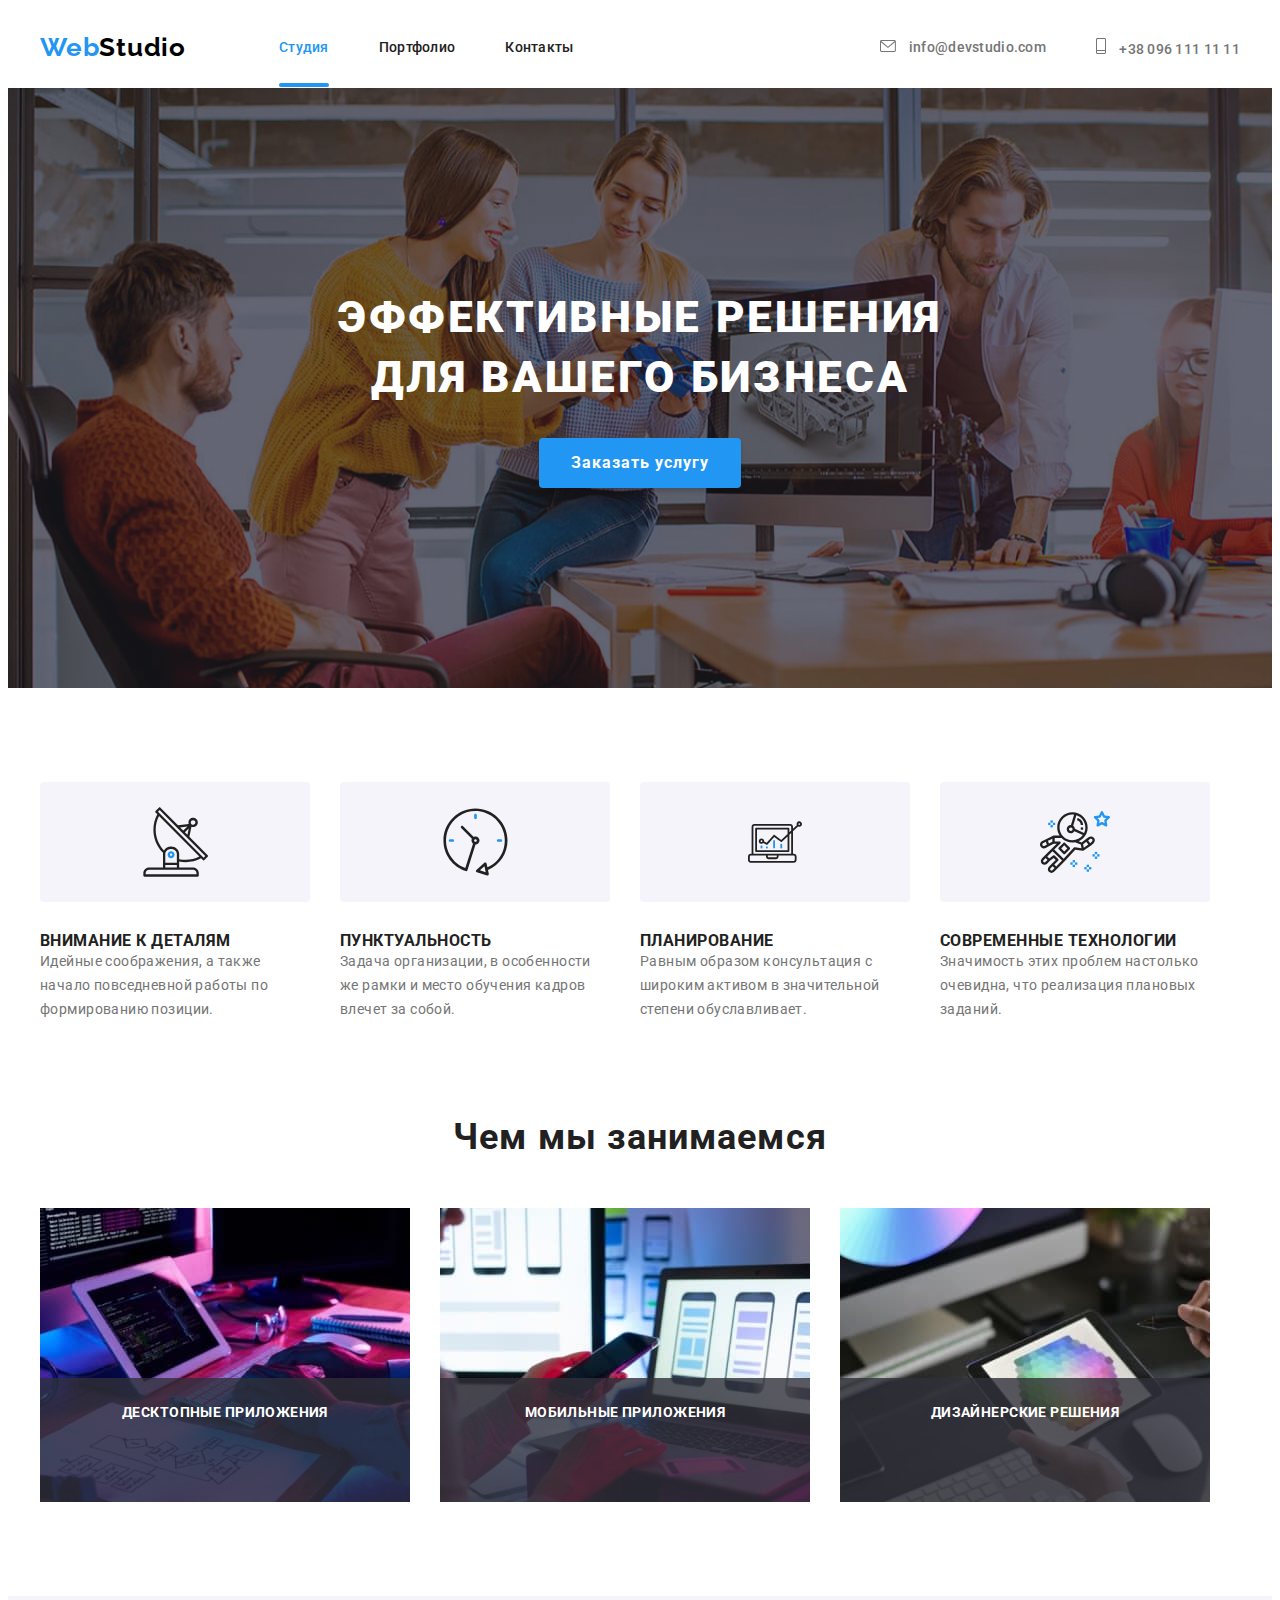
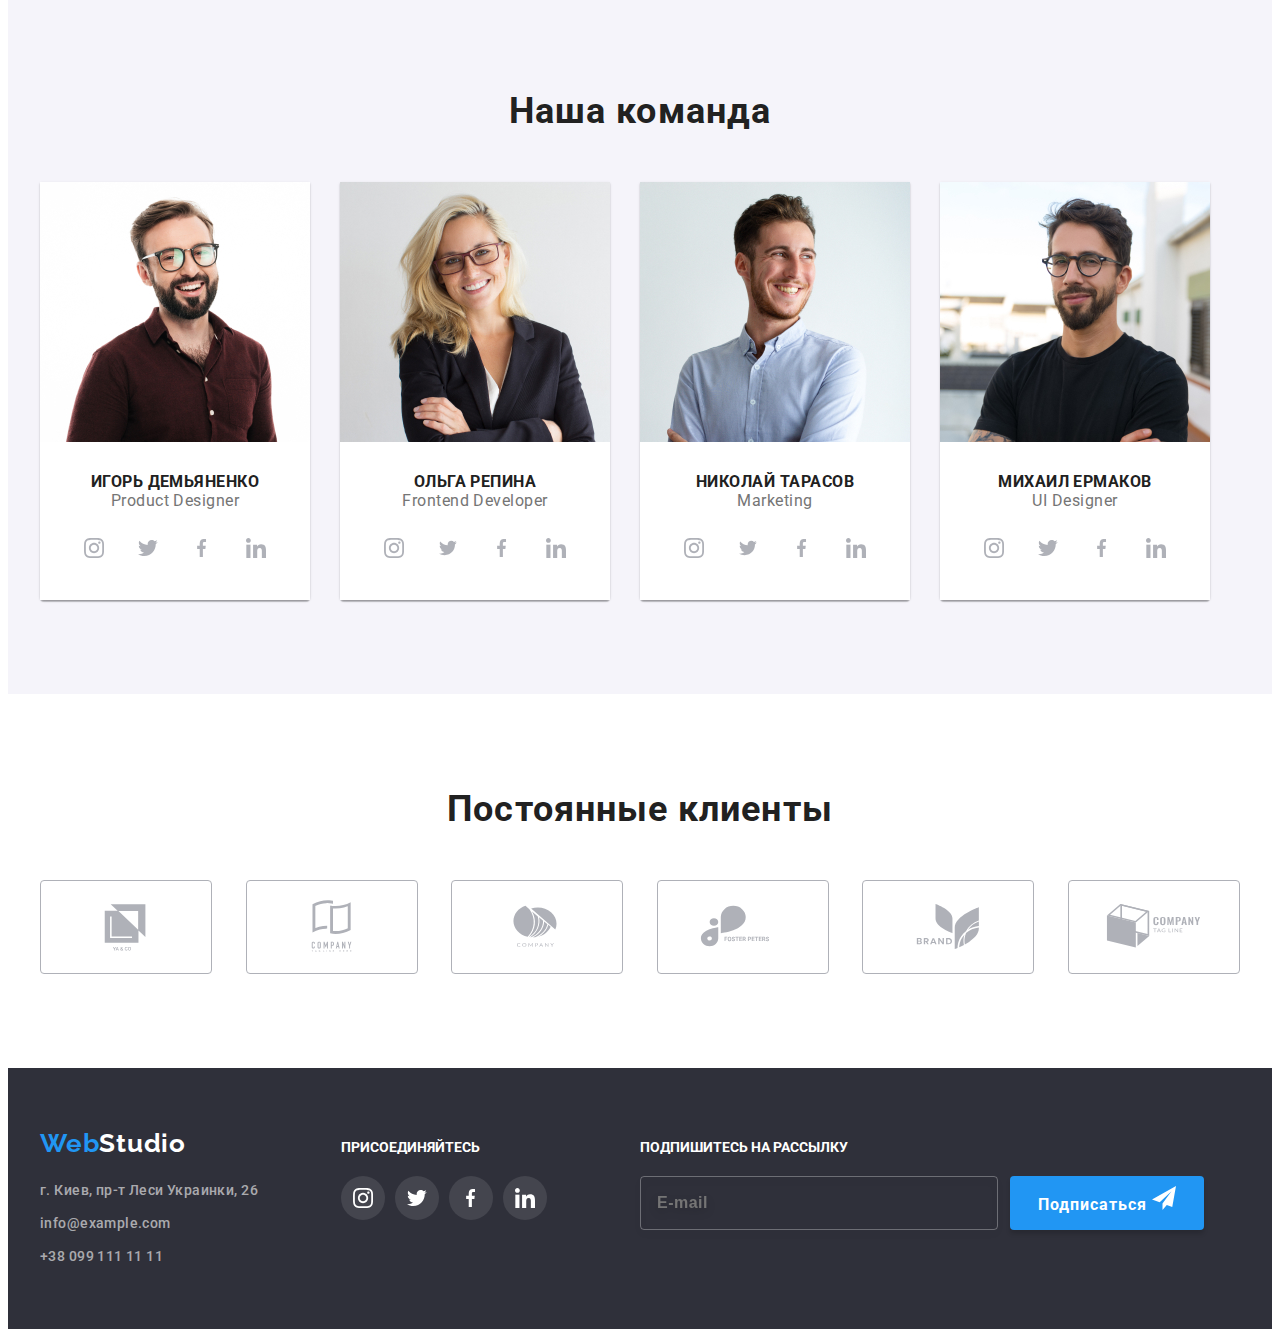
==== index.html @ 8b8e260a "commit" ====
<!DOCTYPE html>
<html lang="ru">
    <head>
        <meta charset="UTF-8">
        <meta http-equiv="X-UA-Compatible" content="IE=edge">
        <meta name="viewport" content="width=device-width, initial-scale=1.0">
        <title>Document</title>
        <link rel="preconnect" href="https://fonts.gstatic.com">
        <link href="https://fonts.googleapis.com/css2?family=Raleway:wght@700&family=Roboto:wght@400;500;700;900&display=swap"
            rel="stylesheet">
        <link rel="stylesheet" href="https://cdnjs.cloudflare.com/ajax/libs/modern-normalize/1.0.0/modern-normalize.min.css"
            integrity="sha512-ISS7cAi1PEhQ8jnbJpJZMd29NlhNj4AWYyLOSp2CE/CsHxTCu+r+t0D2yoJudVrd0/8fTVPUVDzY5Tvli75u/g=="
            crossorigin="anonymous"/>
        <link rel="stylesheet" href="https://cdnjs.cloudflare.com/ajax/libs/animate.css/4.1.1/animate.min.css"/>
        <link href="./css/main.min.css" rel="stylesheet" type="text/css">
    </head>

    <body>
        <header class="header">
            <div class="container header__container">
                <nav class="navigation"> 
                    <a href="index.html" lang="en" class="link logo">Web<span class="logo_black">Studio</span></a>
                    <ul class="list navigation__list">
                        <li  class="navigation__item "><a class="navigation__link link  navigation__list--current" href="./index.html">Студия</a></li>
                        <li  class="navigation__item "><a class="navigation__link link" href="./portfolio.html">Портфолио</a></li>
                        <li  class="navigation__item "><a class="navigation__link link" href="">Контакты</a></li>
                    </ul>
                </nav>
                <ul class="contact__list">
                    <li  class="navigation__item">
                        <a class="link " href="mailto:info@devstudio.com">
                            <svg class="contact__list-icon mail">
                                <use href="./images/sprite.svg#icon-mail"></use>
                            </svg>
                            info@devstudio.com
                        </a>
                    </li>
                    <li  class="navigation__item">
                        <a class="link" href="tel:+380961111111">
                            <svg class="contact__list-icon tel">
                                <use href="./images/sprite.svg#icon-tel"></use>
                            </svg>
                            +38 096 111 11 11</a>
                    </li>
                </ul>
            </div>
        </header>

            
        <main >
            <!--order-service-->
            <section class="hero">
                    <h1 class="hero__header">Эффективные решения для вашего бизнеса</h1>
                    <button type="button" class="modal__but hero__btn" data-modal-open>Заказать услугу</button>
            </section>

            <!--specifics-->
            <section class="specifics">
                <div class="container">
                    <ul class="list specifics__list">
                        <li class=" specifics__item">
                            <div class="specifics__item-icon">
                                <svg class="specifics__icon" width="65" height="70">
                                    <use href="./images/sprite.svg#icon-antena"></use>
                                </svg>
                            </div>
                            <h3 class="header-item">Внимание к деталям</h3>
                            <p class="text">Идейные соображения, а также начало повседневной
                                работы по формированию позиции.
                            </p>
                        </li>
                        <li class=" specifics__item"> 
                            <div class="specifics__item-icon">
                                <svg class="specifics__icon" width="67" height="70">
                                    <use href="./images/sprite.svg#icon-clock"></use>
                                </svg>
                            </div>
                            <h3 class="header-item">Пунктуальность</h3>
                            <p class="text">
                                Задача организации, в особенности же рамки и место 
                                обучения кадров влечет за собой.
                            </p>
                        </li>
                        <li class=" specifics__item">
                            <div class="specifics__item-icon">
                                <svg class="specifics__icon" width="70" height="54">
                                    <use href="./images/sprite.svg#icon-diagram"></use>
                                </svg>
                            </div>
                            <h3 class="header-item">Планирование</h3>
                            <p class="text">
                                Равным образом консультация с широким активом в 
                                значительной степени обуславливает.
                            </p>
                        </li>
                        <li class=" specifics__item">
                            <div class="specifics__item-icon">
                                <svg class="specifics__icon" width="70" height="70">
                                    <use href="./images/sprite.svg#icon-astronaut"></use>
                                </svg>
                            </div>
                            <h3 class="header-item">Современные технологии</h3>
                            <p class="text">
                                Значимость этих проблем настолько очевидна, что 
                                реализация плановых заданий.
                            </p>
                        </li>
                    </ul>
                </div>
            </section>

            <!--services-->
            <section class="services">
                <div class="container">
                    <h2 class="services__header">Чем мы занимаемся</h2>
                    <ul class="list services__list">
                        <li class=" services__item">
                            <img src="./images/box1.jpg" alt="Проектування та написання коду" width="370" height="294">
                            <p class="services__text">Десктопные приложения</p>
                        </li>
                        <li class=" services__item">
                            <img src="./images/box2.jpg" alt="Розробка мобільних додатків" width="370" height="294">
                            <p class="services__text">Мобильные приложения</p>
                        </li>
                        <li class=" services__item">
                            <img src="./images/box3.jpg" alt="Розробка дизайну" width="370" height="294">
                            <p class="services__text">Дизайнерские решения</p>
                        </li>
                    </ul>  
                </div>
            </section>

            <!--our_team-->
            <section class="our-team">
                <div class="container">
                    <h2 class="our-team__header">Наша команда</h2>

                    <ul class="list our-team__list"> 
                        <li class=" our-team__item">
                            <img src="./images/team_card1.jpg" alt="Фото Игоря Демьяненко" width="270" height="260">
                            <div class="our-team__text">
                                <h3 class="header-item">Игорь Демьяненко</h3>
                                <p lang="en" class="text">Product Designer</p>
                                <ul class="social-list list">
                                    <li class="social-list__item">
                                        <a class="social-list__link">
                                            <svg class="social-icon" width=20px height=20px>
                                                <use href="./images/sprite.svg#icon-instagram"></use>
                                            </svg>
                                        </a>
                                    </li>
                                    <li class="social-list__item">
                                        <a class="social-list__link">
                                            <svg class="social-icon" width=20px height=16,25px>
                                                <use href="./images/sprite.svg#icon-twiter"></use>
                                            </svg>
                                        </a>
                                    </li>
                                    <li class="social-list__item">
                                       <a class="social-list__link"> 
                                           <svg class="social-icon" width=10px height=20px>
                                                <use href="./images/sprite.svg#icon-fb"></use>
                                            </svg>
                                        </a>
                                    </li>
                                    <li class="social-list__item">
                                        <a class="social-list__link">
                                            <svg class="social-icon" width=20px height=20px>
                                                <use href="./images/sprite.svg#icon-linkedin"></use>
                                            </svg>
                                        </a>
                                    </li>
                                </ul>
                            </div>
                        </li>
                    
                        <li class=" our-team__item">
                            <img src="./images/team_card2.jpg" alt="Фото Ольги Репина" width="270" height="260">
                            <div class="our-team__text">
                                <h3 class="header-item">Ольга Репина</h3>
                                <p lang="en" class="text">Frontend Developer</p>
                                <ul class="social-list list">
                                    <li class="social-list__item">
                                        <a class="social-list__link">
                                            <svg class="social-icon" width=20px height=20px>
                                                <use href="./images/sprite.svg#icon-instagram"></use>
                                            </svg>
                                        </a>
                                    </li>
                                    <li class="social-list__item">
                                        <a class="social-list__link">
                                            <svg class="social-icon" width=20px height=16px>
                                                <use href="./images/sprite.svg#icon-twiter"></use>
                                            </svg>
                                        </a>
                                    </li>
                                    <li class="social-list__item">
                                       <a class="social-list__link"> 
                                           <svg class="social-icon" width=10px height=20px>
                                                <use href="./images/sprite.svg#icon-fb"></use>
                                            </svg>
                                        </a>
                                    </li>
                                    <li class="social-list__item">
                                        <a class="social-list__link">
                                            <svg class="social-icon" width=20px height=20px>
                                                <use href="./images/sprite.svg#icon-linkedin"></use>
                                            </svg>
                                        </a>
                                    </li>
                                </ul>
                            </div>
                        </li>
                        
                        <li class=" our-team__item">
                            <img src="./images/team_card3.jpg" alt="Фото Николая Тарасова" width="270" height="260">
                            <div class="our-team__text">
                                <h3 class="header-item">Николай Тарасов</h3>
                                <p lang="en" class="text">Marketing</p>
                                <ul class="social-list list">
                                    <li class="social-list__item">
                                        <a class="social-list__link">
                                            <svg class="social-icon" width=20px height=20px>
                                                <use href="./images/sprite.svg#icon-instagram"></use>
                                            </svg>
                                        </a>
                                    </li>
                                    <li class="social-list__item">
                                        <a class="social-list__link">
                                            <svg class="social-icon" width=20px height=16px>
                                                <use href="./images/sprite.svg#icon-twiter"></use>
                                            </svg>
                                        </a>
                                    </li>
                                    <li class="social-list__item">
                                       <a class="social-list__link"> 
                                           <svg class="social-icon" width=10px height=20px>
                                                <use href="./images/sprite.svg#icon-fb"></use>
                                            </svg>
                                        </a>
                                    </li>
                                    <li class="social-list__item">
                                        <a class="social-list__link">
                                            <svg class="social-icon" width=20px height=20px>
                                                <use href="./images/sprite.svg#icon-linkedin"></use>
                                            </svg>
                                        </a>
                                    </li>
                                </ul>
                            </div>
                        </li>
                        
                
                        <li class=" our-team__item">
                            <img src="./images/team_card4.jpg" alt="Фото Михаила Ермакова" width="270" height="260">
                            <div class="our-team__text">
                                <h3 class="header-item">Михаил Ермаков</h3>
                                <p lang="en" class="text">UI Designer</p>
                                <ul class="social-list list">
                                    <li class="social-list__item">
                                        <a class="social-list__link">
                                            <svg class="social-icon" width=20px height=20px>
                                                <use href="./images/sprite.svg#icon-instagram"></use>
                                            </svg>
                                        </a>
                                    </li>
                                    <li class="social-list__item">
                                        <a class="social-list__link">
                                            <svg class="social-icon" width=20px height=16,25px>
                                                <use href="./images/sprite.svg#icon-twiter"></use>
                                            </svg>
                                        </a>
                                    </li>
                                    <li class="social-list__item">
                                       <a class="social-list__link"> 
                                           <svg class="social-icon" width=10px height=20px>
                                                <use href="./images/sprite.svg#icon-fb"></use>
                                            </svg>
                                        </a>
                                    </li>
                                    <li class="social-list__item">
                                        <a class="social-list__link">
                                            <svg class="social-icon" width=20px height=20px>
                                                <use href="./images/sprite.svg#icon-linkedin"></use>
                                            </svg>
                                        </a>
                                    </li>
                                </ul>
                            </div>
                        </li>  
                    </ul>
                </div>
            </section >

            <!--clients-->
            <section class="clients">
                <div class="container">
                    <h2 class="clients__header">Постоянные клиенты</h2>
                    <ul class="clients-list list">
                        <li class="clients__item">
                            <a href="" class="clients__link">
                                    <svg class="clients__icon" width=106px height=60px>
                                        <use href="./images/sprite.svg#icon-logo1"></use>
                                    </svg>
                            </a>  
                        </li>
                        <li class="clients__item">
                            <a href="" class="clients__link">
                                    <svg class="clients__icon" width=106px height=60px>
                                        <use href="./images/sprite.svg#icon-logo2"></use>
                                    </svg>
                            </a>  
                        </li>
                        <li class="clients__item">
                            <a href="" class="clients__link">
                                    <svg class="clients__icon" width=106px height=60px>
                                        <use href="./images/sprite.svg#icon-logo3"></use>
                                    </svg>
                            </a>  
                        </li>
                        <li class="clients__item">
                            <a href="" class="clients__link">
                                    <svg class="clients__icon" width=106px height=60px>
                                        <use href="./images/sprite.svg#icon-logo4"></use>
                                    </svg>
                            </a>  
                        </li>
                        <li class="clients__item">
                            <a href="" class="clients__link">
                                    <svg class="clients__icon" width=106px height=60px>
                                        <use href="./images/sprite.svg#icon-logo5"></use>
                                    </svg>
                            </a>  
                        </li>
                        <li class="clients__item">
                            <a  href="" class="clients__link">
                                    <svg class="clients__icon" width=106px height=60px>
                                        <use href="./images/sprite.svg#icon-logo6"></use>
                                    </svg>
                            </a>  
                        </li>
                    </ul>
                </div>
            </section>

        </main>

        <footer class="footer">
            <div class="container">
                <div class="column">
                    <div class="footer-contact">
                    <a href="index.html" lang="en" class="logo link">Web<span class="logo_white">Studio</span></a>
                    <address class="footer-contact__address">
                        <ul class="list footer-contact__list">
                            <li class="footer-contact__item"><a class="link address" href="https://goo.gl/maps/nZ239Puz3LvybMncA" target="_blank" rel="noopener noreferrer">г. Киев, пр-т Леси Украинки, 26</a></li>
                            <li class="footer-contact__item"><a class="link" href="mailto:info@example.com">info@example.com</a></li>
                            <li class="footer-contact__item"><a class="link" href="tel:+380991111111">+38 099 111 11 11</a></li>
                        </ul>
                    </address>
                    </div>   
                    <div class="footer-social">
                    <h1 class="footer__header">присоединяйтесь</h1>
                    <ul class="footer-social__list list">
                        <li class="footer-social__item">
                            <a href="" class="footer-social__link">
                                <svg class="footer-social__icon" width=20px height=20px>
                                    <use href="./images/sprite.svg#icon-instagram"></use>
                                </svg>
                            </a>
                        </li>
                        <li class="footer-social__item">
                            <a href="" class="footer-social__link">
                                <svg class="footer-social__icon" width=20px height=16,25px>
                                    <use href="./images/sprite.svg#icon-twiter"></use>
                                </svg>
                            </a>
                        </li>
                        <li class="footer-social__item">
                        <a href="" class="footer-social__link"> 
                            <svg class="footer-social__icon" width=10px height=20px>
                                    <use href="./images/sprite.svg#icon-fb"></use>
                                </svg>
                            </a>
                        </li>
                        <li class="footer-social__item">
                            <a href="" class="footer-social__link">
                                <svg class="footer-social__icon" width=20px height=20px>
                                    <use href="./images/sprite.svg#icon-linkedin"></use>
                                </svg>
                            </a>
                        </li>
                    </ul>
                    </div>
                    <div class="footer-form">
                    <h1 class="footer__header">Подпишитесь на рассылку</h1>
                    <form class="footer-form__form" method="POST">
                        <input name="user-email" type="email" class="footer-form__form-input" placeholder="E-mail" required >
                        <button type="submit" class="modal__but footer-form__form-btn">Подписаться
                            <svg class="footer-form__icon-send" width=24px height=24px>
                            <use href="./images/sprite.svg#footer-form__icon-send"></use>
                            </svg>
                        </button>
                    </form>
                    </div>
                </div>
            </div>
        </footer>

        <div class="backdrop is-hidden" data-modal>
            <div class="modal"> 
                <button class="modal__close-btn" data-modal-close>
                    <svg class="modal__close-btn-icon" width=11px height=11px>
                        <use href="./images/sprite.svg#icon-vectorclose"></use>
                    </svg>
                </button>
                <p class="modal__head">Оставьте свои данные, мы вам перезвоним</p>
                <form class="modal__form" method="POST">
                <label class="modal__form-field">
                    Имя
                    <input name="user-name" type="text" class="modal__form-input" minlength="2" required>
                    <svg class="modal__form-icon">
                        <use href="./images/sprite.svg#icon-user-name"></use>
                    </svg>
                </label>
                <label class="modal__form-field">
                    Телефон
                    <input name="user-phone" type="tel" class="modal__form-input" required pattern="[0-9]{3}-[0-9]{3}-[0-9]{2}-[0-9]{2}" title="096-111-11-11">
                    <svg class="modal__form-icon">
                        <use href="./images/sprite.svg#icon-user-phone"></use>
                    </svg>
                </label>
                <label class="modal__form-field">
                    Почта
                    <input name="user-email" type="email" class="modal__form-input" required >
                    <svg class="modal__form-icon">
                        <use href="./images/sprite.svg#icon-user-mail"></use>
                    </svg>
                </label>
                <label class="modal__form-field">
                    Комментарий
                    <textarea name="user-messege" class="modal__form-messege"  placeholder="Введите текст"></textarea>
                </label>
                <input name="user-policy" type="checkbox" class="modal__form-checkbox visually-hidden" id="checkbox-policy" required>
                <label class="modal__form-checkbox-policy" for=checkbox-policy> Соглашаюсь с рассылкой и принимаю 
                    <a href="" class="modal__form-checkbox-policy-link" target="_blank" rel="noopener noreferrer">Условия договора</a>
                </label>
                <button type="submit" class="modal__but form__but">Отправить</button>
            </form>
            </div>
        </div>

    <script src="./js/modal.js"></script>   
    </body>

</html>
---- css/main.min.css ----
:root{--accent-color: #2196f3;--text-grey-color: #757575;--text-white-color: #ffffff;--bgraund-grey-color: #2f303a;--clients-logo:#afb1b8}.visually-hidden{position:absolute !important;clip:rect(1px 1px 1px 1px);clip:rect(1px, 1px, 1px, 1px);padding:0 !important;border:0 !important;height:1px !important;width:1px !important;overflow:hidden}h1,h2,h3,h4,h5,h6,p{margin-top:0;margin-bottom:0}ul{margin-top:0;margin-bottom:0;padding-left:0}img{display:block}.link{text-decoration:none;transition-property:color;transition-duration:250ms;transition-timing-function:cubic-bezier(0.4, 0, 0.2, 1)}.list{list-style:none}body{font-family:'Roboto', 'Raleway', sans-serif;color:#212121;font-size:14px}.main-section{padding-top:100px;padding-bottom:94px}.container{width:1200px;padding-left:15px;padding-right:15px;margin:0 auto}.backdrop{position:fixed;top:0;left:0;width:100%;height:100%;background-color:rgba(0,0,0,0.2);z-index:100;opacity:1;visibility:visible;pointer-events:auto;transition:opacity 250ms linear, visibility 250ms linear}.is-hidden{opacity:0;visibility:hidden;pointer-events:none}.modal__but{font-family:inherit;font-style:normal;border:none;background:var(--accent-color);box-shadow:0px 4px 4px rgba(0,0,0,0.15);border-radius:4px;cursor:pointer;color:var(--text-white-color);font-weight:bold;font-size:16px;line-height:1.87;text-align:center;letter-spacing:0.06em}.modal__form{display:flex;flex-direction:column}.modal__head{font-size:20px;font-weight:700;text-align:center;margin-bottom:12px;line-height:2;letter-spacing:0.03em}.modal__form-input{width:100%;height:40px;border:1px solid rgba(33,33,33,0.2);box-sizing:border-box;border-radius:4px;padding-left:42px;transition-property:border-color;transition-duration:250ms;transition-timing-function:cubic-bezier(0.4, 0, 0.2, 1);margin-top:4px}.modal__form-input:focus{border-color:var(--accent-color);outline:none}.modal__form-input:hover{cursor:pointer;outline:none}.modal__form-input:focus+.modal__form-icon{fill:var(--accent-color)}.modal__form-field{font-size:12px;line-height:1.16;letter-spacing:0.01em;color:#757575;position:relative;margin-bottom:10px}.modal__form-icon{position:absolute;width:12px;height:12px;top:50%;left:14px;transition-property:fill;transition-duration:250ms;transition-timing-function:cubic-bezier(0.4, 0, 0.2, 1)}.modal__form-messege{margin-top:4px;width:100%;height:120px;border:1px solid rgba(33,33,33,0.2);box-sizing:border-box;border-radius:4px;resize:none;padding:12px 16px;transition-property:border-color;transition-duration:250ms;transition-timing-function:cubic-bezier(0.4, 0, 0.2, 1)}.modal__form-messege:focus{border-color:var(--accent-color);outline:none}.modal__form-messege::placeholder{font-size:14px;color:rgba(117,117,117,0.5)}.modal__form-checkbox-policy{font-size:14px;line-height:1.7px;color:#757575;margin-left:13px;letter-spacing:0.03em}.modal__form-checkbox-policy::before{display:inline-block;vertical-align:middle;content:"";width:16px;height:15px;border:1px solid;border-color:var(--text-grey-color);border-radius:2px;margin-right:7px}.modal__form-checkbox:checked+.modal__form-checkbox-policy::before{background-color:var(--accent-color);background-image:url(../images/checkbox.svg);background-size:contain;background-repeat:no-repeat;background-position:center;border:transparent}.modal__form-checkbox:focus+.modal__form-checkbox-policy::before{border-color:var(--accent-color)}.modal__form-checkbox-policy-link{color:var(--accent-color)}.form__but{padding:10px 55px 10px 56px;margin-top:30px;align-self:center}.modal{position:absolute;top:50%;left:50%;transform:translate(-50%, -50%);width:528px;height:581px;background-color:var(--text-white-color);box-shadow:0px 1px 3px rgba(0,0,0,0.12),0px 1px 1px rgba(0,0,0,0.14),0px 2px 1px rgba(0,0,0,0.2);border-radius:4px;padding:40px 40px 40px 40px}.modal__close-btn{position:absolute;width:30px;height:30px;right:8px;top:8px;background-color:#FFFFFF;border:1px solid rgba(0,0,0,0.1);border-radius:50%;padding:0;cursor:pointer;transition-property:fill;transition-duration:250ms;transition-timing-function:cubic-bezier(0.4, 0, 0.2, 1)}.modal__close-btn:hover{border:1px solid #2196f3}.modal__close-btn:hover .modal__close-btn-icon{fill:var(--accent-color)}.social-list{display:flex;justify-content:space-between;margin-top:16px}.footer-social__list{display:flex}.footer-social__list .footer-social__item:not(:last-child){margin-right:10px}.social-icon{fill:#AFB1B8;transition-property:fill;transition-duration:250ms;transition-timing-function:cubic-bezier(0.4, 0, 0.2, 1)}.footer-social__icon{fill:var(--text-white-color)}.social-list__link{display:flex;justify-content:center;align-items:center;width:44px;height:44px;border-radius:50%;background-color:#FFFFFF;transition-property:background-color;transition-duration:250ms;transition-timing-function:cubic-bezier(0.4, 0, 0.2, 1)}.social-list__link:hover,.social-list__link:focus{background-color:var(--accent-color)}.social-list__link:hover:hover .social-icon,.social-list__link:hover:focus .social-icon,.social-list__link:focus:hover .social-icon,.social-list__link:focus:focus .social-icon{fill:var(--text-white-color)}.footer-social__link{display:flex;justify-content:center;align-items:center;width:44px;height:44px;border-radius:50%;background-color:rgba(255,255,255,0.1);transition-property:background-color;transition-duration:250ms;transition-timing-function:cubic-bezier(0.4, 0, 0.2, 1)}.footer-social__link:hover,.footer-social__link:focus{background-color:var(--accent-color)}.logo{font-family:Raleway;font-weight:bold;font-size:26px;line-height:1.19;letter-spacing:0.03em;color:var(--accent-color);text-decoration:none}.logo_white{color:white}.logo_black{color:black}.main-section{display:flex;flex-direction:column}.buttons__item{font-family:inherit;font-style:normal;background-color:#f5f4fa;border-radius:4px;border:none;cursor:pointer;font-weight:500;font-size:16px;line-height:1.62;text-align:center;letter-spacing:0.03em;color:#212121;transition-property:box-shadow, color, background-color;transition-duration:250ms;transition-timing-function:cubic-bezier(0.4, 0, 0.2, 1);padding-top:6px;padding-bottom:6px;padding-left:22px;padding-right:22px}.buttons__item:hover,.buttons__item:focus{background-color:var(--accent-color);box-shadow:0px 3px 1px rgba(0,0,0,0.1),0px 1px 2px rgba(0,0,0,0.08),0px 2px 2px rgba(0,0,0,0.12);border-radius:4px;border:none;color:var(--text-white-color)}.buttons__list{display:flex;margin:0;justify-content:center;margin-bottom:50px}.buttons__list .:not(:last-child){margin-right:8px}.clients__header{font-size:36px;line-height:1.17;text-align:center;letter-spacing:0.03em}.clients{padding-top:94px;padding-bottom:94px}.clients-list{display:flex;justify-content:space-between;margin-top:50px}.clients__link{display:flex;align-items:center;justify-content:center;width:170px;height:92px;border:1px solid var(--clients-logo);border-radius:4px;fill:var(--clients-logo);transition-property:fill, border-color;transition-duration:250ms;transition-timing-function:cubic-bezier(0.4, 0, 0.2, 1)}.clients__link:hover,.clients__link:focus{fill:var(--accent-color);border-color:var(--accent-color);cursor:pointer}.header{background:white;margin-left:0px;margin-top:0px}.header .contact__list{margin-left:auto}.border-header{border:1px solid #ececec}.header__container{display:flex;align-items:center}.header__container .logo{padding-top:24px;margin-right:93px;padding-bottom:25px}.navigation__item:not(:last-child){margin-right:50px}.contact__list{display:flex;align-items:center;list-style:none;font-weight:500;line-height:1.14;letter-spacing:0.02em}.contact__list .link{padding-top:32px;padding-bottom:32px;color:var(--text-grey-color)}.contact__list .mail{width:16px;height:12px}.contact__list .tel{width:10px;height:16px}.contact__list-icon{fill:var(--text-grey-color);margin-right:10px;transition-property:fill;transition-duration:250ms;transition-timing-function:cubic-bezier(0.4, 0, 0.2, 1)}.contact__list .navigation__item:hover .contact__list-icon,.contact__list .navigation__item:focus .contact__list-icon{fill:var(--accent-color)}.potrtfolio__list{display:flex;flex-wrap:wrap;margin-left:-30px;margin-top:-30px}.potrtfolio__list .header-item{font-size:18px;line-height:2;letter-spacing:0.06em}.potrtfolio__list .text{font-size:16px;line-height:1.87;letter-spacing:0.03em;color:var(--text-grey-color)}.potrtfolio__item{margin-left:30px;margin-top:30px}.potrtfolio__item-text{color:#212121;background-color:var(--text-white-color);padding:20px 24px;border:1px;border-style:none solid solid solid;border-color:#eeeeee}.potrtfolio__list-img{position:relative;overflow:hidden}.potrtfolio__link{display:block}.potrtfolio__link:hover,.potrtfolio__link:focus{box-shadow:0px 1px 1px rgba(0,0,0,0.12),0px 4px 4px rgba(0,0,0,0.06),1px 4px 6px rgba(0,0,0,0.16)}.overlay{position:absolute;top:0;left:0;width:370px;height:294px;font-size:18px;line-height:1.56;letter-spacing:0.03em;color:var(--text-white-color);background-color:rgba(33,150,243,0.9);padding:63px 24px 63px 24px;overflow:auto;transform:translateY(101%);transition:transform 250ms cubic-bezier(0.4, 0, 0.2, 1)}.potrtfolio__link:hover .overlay,.potrtfolio__link:focus .overlay{transform:translateY(0%)}.navigation{display:flex;align-items:center}.navigation__link{padding-top:32px;padding-bottom:32px}.navigation__list{list-style:none;font-weight:500;line-height:1.14;letter-spacing:0.02em;display:flex;align-items:center}.navigation__list .link{color:#212121}.navigation__list .navigation__list--current{color:var(--accent-color)}.navigation__list--current{position:relative}.navigation__list--current:after{display:block;position:absolute;content:"";left:0px;bottom:0px;width:100%;height:4px;background-color:var(--accent-color);border-radius:2px}.link{transition-property:color;transition-duration:250ms;transition-timing-function:cubic-bezier(0.4, 0, 0.2, 1)}.link:hover,.link:focus{color:var(--accent-color)}.hero{background:var(--bgraund-grey-color);background-image:linear-gradient(rgba(47,48,58,0.4), rgba(47,48,58,0.4)),url("../images/bg.jpg ");background-size:cover;padding-top:200px;padding-bottom:200px;padding-left:0px;padding-right:0px;text-align:center}.hero__header{font-weight:900;font-size:44px;line-height:1.36;letter-spacing:0.06em;text-transform:uppercase;color:var(--text-white-color);margin:0 auto;max-width:696px;margin-bottom:30px}.hero__btn{padding:10px 32px 10px 32px}.our-team__header{font-size:36px;line-height:1.17;text-align:center;letter-spacing:0.03em;margin-bottom:50px}.our-team{background:#f5f4fa;padding-top:94px;padding-bottom:94px}.our-team__text{padding-top:30px;padding-bottom:30px;background:var(--text-white-color);padding-left:32px;padding-right:32px}.our-team__item{box-shadow:0px 1px 3px rgba(0,0,0,0.12),0px 1px 1px rgba(0,0,0,0.14),0px 2px 1px rgba(0,0,0,0.2);border-radius:0px 0px 4px 4px;margin-left:30px;margin-top:30px}.our-team__list{display:flex;flex-wrap:wrap;margin-left:-30px;margin-top:-30px}.our-team__list .header-item{font-size:16px;line-height:1.19;text-align:center;letter-spacing:0.03em;text-transform:uppercase}.our-team__list .text{color:var(--text-grey-color);font-size:16px;line-height:1.19;text-align:center;letter-spacing:0.03em}.services{padding-bottom:94px}.services__header{margin-bottom:50px;font-size:36px;line-height:1.17;text-align:center;letter-spacing:0.03em}.services__list{display:flex;flex-wrap:wrap;margin-left:-30px;margin-top:-30px}.services__item{margin-left:30px;margin-top:30px;position:relative}.services__text{position:absolute;width:370px;height:70px;bottom:0;background-color:rgba(47,48,58,0.8);font-weight:bold;font-size:14px;line-height:1.14;text-align:center;letter-spacing:0.03em;text-transform:uppercase;color:#FFFFFF;padding-top:27px;padding-bottom:27px}.specifics__list{display:flex;flex-wrap:wrap;margin-left:-30px;margin-top:-30px}.specifics__list .header-item{line-height:1.14;letter-spacing:0.03em;text-transform:uppercase}.specifics__list .text{line-height:1.71;letter-spacing:0.03em;color:var(--text-grey-color)}.specifics{padding-top:94px;padding-bottom:94px}.specifics__item{margin-left:30px;margin-top:30px;max-width:270px}.specifics__list-icons{display:flex;flex-wrap:wrap;margin-left:-30px;margin-top:-30px;margin-bottom:30px}.specifics__item-icon{display:flex;justify-content:center;align-items:center;width:270px;height:120px;background-color:#F5F4FA;border-radius:4px;margin-bottom:30px}.footer{padding-top:60px;padding-bottom:60px;background:var(--bgraund-grey-color)}.footer .logo{display:block;margin-bottom:20px}.footer-contact__item:not(:last-child){margin-bottom:9px}.column{display:flex;align-items:baseline}.footer-contact{width:231px;margin-right:70px}.footer-social{margin-right:93px}.footer__header{font-weight:700;font-size:14px;line-height:1.17;text-transform:uppercase;color:var(--text-white-color);margin-bottom:20px}.footer-form__form{display:flex;justify-content:center}.footer-form__form-btn{position:relative;font-weight:bold;padding:10px 28px;margin-left:12px}.footer-form__form-input{background-color:transparent;width:358px;font-size:16px;font-weight:700;line-height:1.25;letter-spacing:0.03em;color:rgba(255,255,255,0.6);border:1px solid rgba(255,255,255,0.3);box-sizing:border-box;filter:drop-shadow(0px 4px 4px rgba(0,0,0,0.15));border-radius:4px;padding-left:16px;padding-top:15px;padding-bottom:15px}.footer-form__icon-send{fill:var(--text-white-color)}.footer-contact__list{list-style:none;font-weight:500;line-height:1.14;letter-spacing:0.02em}.footer-contact__list .link{line-height:1.71;letter-spacing:0.03em;color:rgba(255,255,255,0.6)}.footer-contact__list .link:hover,.footer-contact__list .link:focus{color:var(--accent-color)}.footer-contact__list .link .address{color:var(--text-white-color)}.footer-contact__address{font-style:normal}
/*# sourceMappingURL=main.min.css.map */
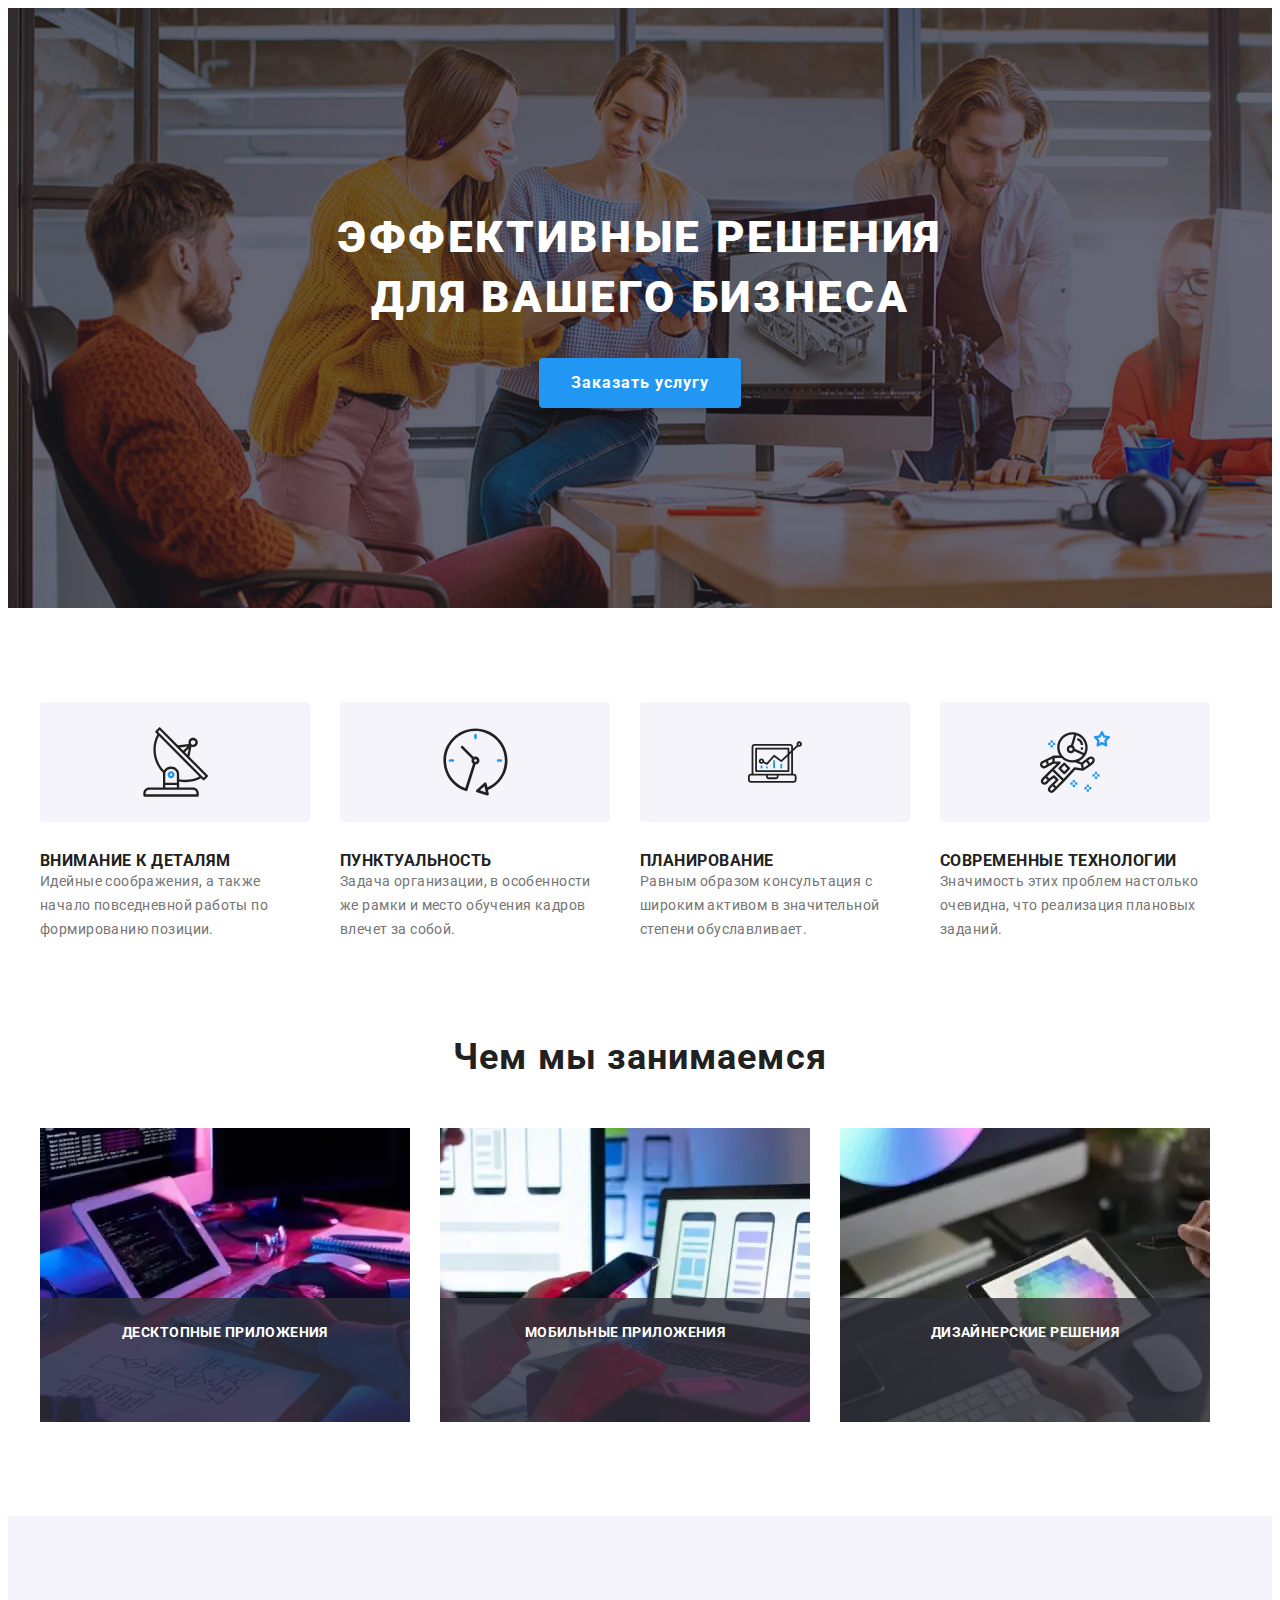
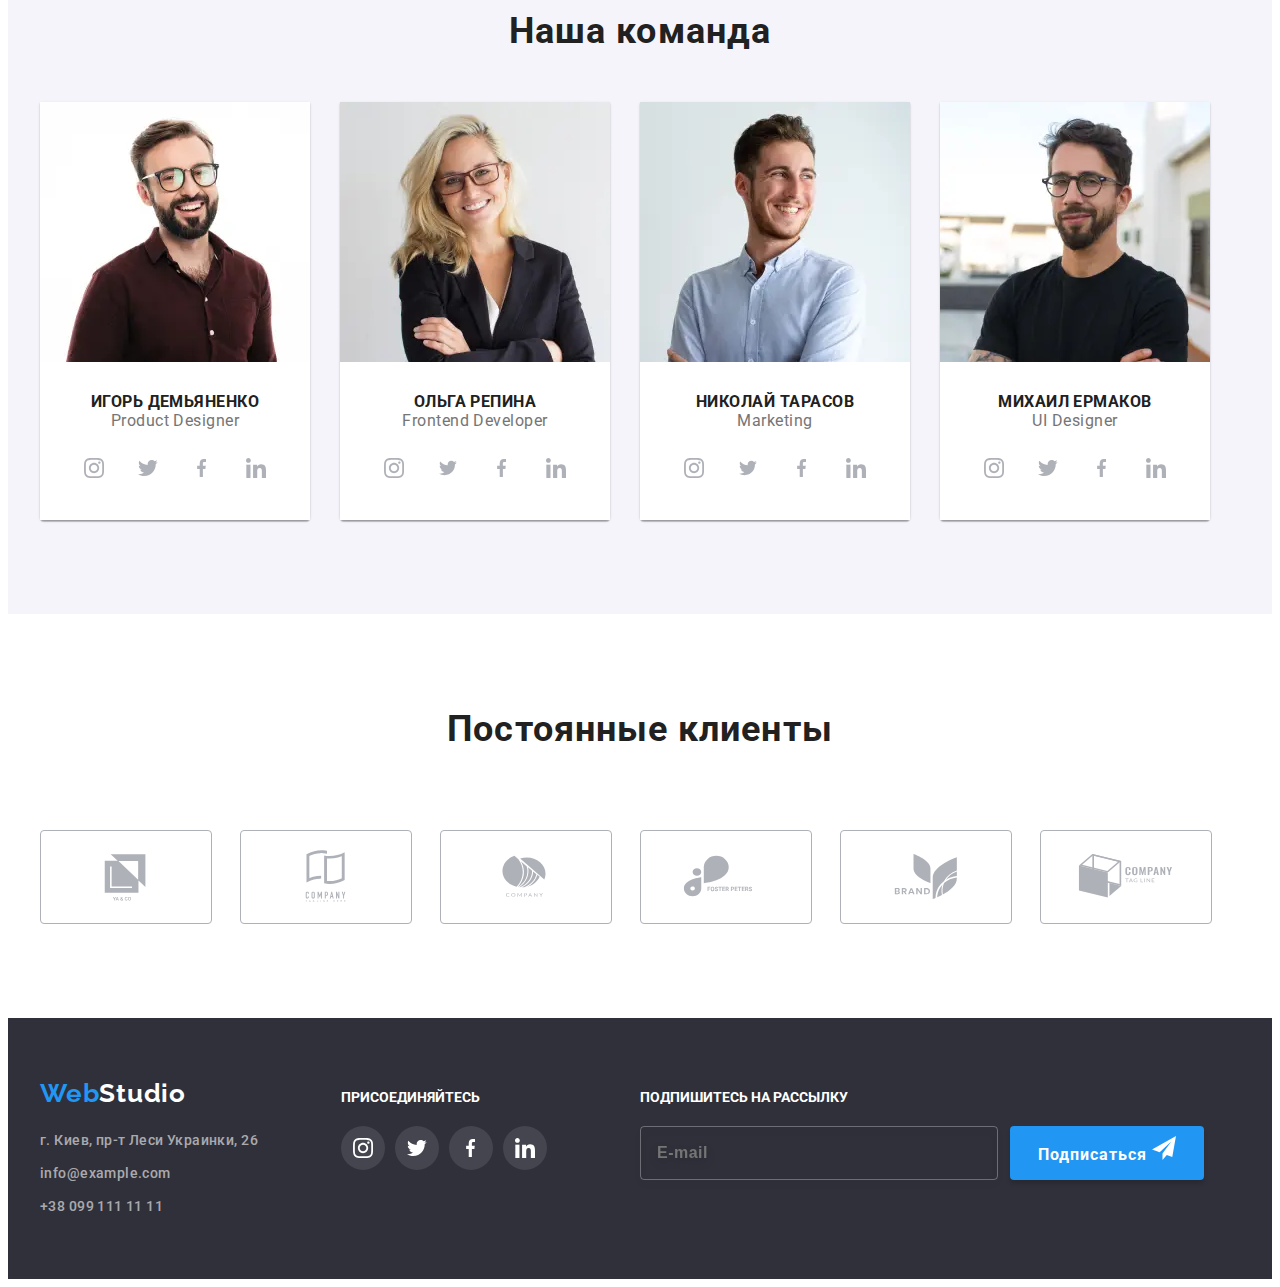
==== commit c43fdcec: "commit" ====
--- a/index.html
+++ b/index.html
@@ -16,7 +16,7 @@
     </head>
 
     <body>
-        <header class="header">
+        <!--<header class="header">
             <div class="container header__container">
                 <nav class="navigation"> 
                     <a href="index.html" lang="en" class="link logo">Web<span class="logo_black">Studio</span></a>
@@ -45,7 +45,7 @@
                 </ul>
             </div>
         </header>
-
+    -->
             
         <main >
             <!--order-service-->
@@ -55,7 +55,7 @@
             </section>
 
             <!--specifics-->
-            <section class="specifics">
+           <section class="specifics">
                 <div class="container">
                     <ul class="list specifics__list">
                         <li class=" specifics__item">
@@ -64,7 +64,7 @@
                                     <use href="./images/sprite.svg#icon-antena"></use>
                                 </svg>
                             </div>
-                            <h3 class="header-item">Внимание к деталям</h3>
+                            <h3 class="specifics__header">Внимание к деталям</h3>
                             <p class="text">Идейные соображения, а также начало повседневной
                                 работы по формированию позиции.
                             </p>
@@ -75,7 +75,7 @@
                                     <use href="./images/sprite.svg#icon-clock"></use>
                                 </svg>
                             </div>
-                            <h3 class="header-item">Пунктуальность</h3>
+                            <h3 class="specifics__header">Пунктуальность</h3>
                             <p class="text">
                                 Задача организации, в особенности же рамки и место 
                                 обучения кадров влечет за собой.
@@ -87,7 +87,7 @@
                                     <use href="./images/sprite.svg#icon-diagram"></use>
                                 </svg>
                             </div>
-                            <h3 class="header-item">Планирование</h3>
+                            <h3 class="specifics__header">Планирование</h3>
                             <p class="text">
                                 Равным образом консультация с широким активом в 
                                 значительной степени обуславливает.
@@ -99,7 +99,7 @@
                                     <use href="./images/sprite.svg#icon-astronaut"></use>
                                 </svg>
                             </div>
-                            <h3 class="header-item">Современные технологии</h3>
+                            <h3 class="specifics__header">Современные технологии</h3>
                             <p class="text">
                                 Значимость этих проблем настолько очевидна, что 
                                 реализация плановых заданий.
@@ -108,28 +108,45 @@
                     </ul>
                 </div>
             </section>
-
             <!--services-->
+  
             <section class="services">
                 <div class="container">
                     <h2 class="services__header">Чем мы занимаемся</h2>
                     <ul class="list services__list">
                         <li class=" services__item">
-                            <img src="./images/box1.jpg" alt="Проектування та написання коду" width="370" height="294">
-                            <p class="services__text">Десктопные приложения</p>
+                        
+                        <picture class="picture">
+                            <source srcset="./images/box1.webp 1x, ./images/box1@2x.webp 2x" media="(min-width: 1200px)" type="image/webp">
+                            <source srcset="./images/box1.jpg 1x, ./images/box1@2x.jpg 2x" media="(min-width: 1200px)">    
+                            <img  src="#" alt="Проектування та написання коду" width="370" height="294">
+                        </picture>
+                        
+                        <p class="services__text">Десктопные приложения</p>
                         </li>
                         <li class=" services__item">
-                            <img src="./images/box2.jpg" alt="Розробка мобільних додатків" width="370" height="294">
+
+                            <picture class="picture">
+                                <source srcset="./images/box2.webp 1x, ./images/box2@2x.webp 2x" media="(min-width: 1200px)" type="image/webp">
+                                <source srcset="./images/box2.jpg 1x, ./images/box2@2x.jpg 2x" media="(min-width: 1200px)">    
+                                <img  src="#" alt="Розробка мобільних додатків" width="370" height="294">
+                            </picture>
+
                             <p class="services__text">Мобильные приложения</p>
                         </li>
                         <li class=" services__item">
-                            <img src="./images/box3.jpg" alt="Розробка дизайну" width="370" height="294">
+
+                            <picture class="picture">
+                                <source srcset="./images/box3.webp 1x, ./images/box3@2x.webp 2x" media="(min-width: 1200px)" type="image/webp">
+                                <source srcset="./images/box3.jpg 1x, ./images/box3@2x.jpg 2x" media="(min-width: 1200px)">    
+                                <img  src="#" alt="Розробка дизайну" width="370" height="294">
+                            </picture>
+                    
                             <p class="services__text">Дизайнерские решения</p>
                         </li>
                     </ul>  
                 </div>
-            </section>
-
+            </section> 
             <!--our_team-->
             <section class="our-team">
                 <div class="container">
@@ -137,7 +154,20 @@
 
                     <ul class="list our-team__list"> 
                         <li class=" our-team__item">
-                            <img src="./images/team_card1.jpg" alt="Фото Игоря Демьяненко" width="270" height="260">
+                            <picture class="picture">
+
+                                <source srcset="./images/team_card1.webp 1x, ./images/team_card1@2x.webp 2x" media="(min-width: 1200px)" type="image/webp">
+                                <source srcset="./images/team_card1.jpg 1x, ./images/team_card1@2x.jpg 2x" media="(min-width: 1200px)">
+
+                                <source srcset="./images/team_card1-tablet.webp 1x, ./images/team_card1-tablet@2x.webp 2x" media="(min-width: 768px)" type="image/webp">
+                                <source srcset="./images/team_card1-tablet.jpg 1x, ./images/team_card1-tablet@2x.jpg 2x" media="(min-width: 768px)">
+
+                                <source srcset="./images/team_card1-mob.webp 1x, ./images/team_card1-mob@2x.webp 2x" media="(min-width: 280px)" type="image/webp">
+                                <source srcset="./images/team_card1-mob.jpg 1x, ./images/team_card1-mob@2x.jpg 2x" media="(min-width: 280px)">
+                                
+                            <img src="./images/team_card1.jpg"  alt="Фото Игоря Демьяненко" class="our-team__picture" >
+                            </picture>
+                        
                             <div class="our-team__text">
                                 <h3 class="header-item">Игорь Демьяненко</h3>
                                 <p lang="en" class="text">Product Designer</p>
@@ -175,7 +205,20 @@
                         </li>
                     
                         <li class=" our-team__item">
-                            <img src="./images/team_card2.jpg" alt="Фото Ольги Репина" width="270" height="260">
+                            <picture class="picture">
+
+                                <source srcset="./images/team_card2.webp 1x, ./images/team_card2@2x.webp 2x" media="(min-width: 1200px)" type="image/webp">
+                                <source srcset="./images/team_card2.jpg 1x, ./images/team_card2@2x.jpg 2x" media="(min-width: 1200px)">
+
+                                <source srcset="./images/team_card2-tablet.webp 1x, ./images/team_card2-tablet@2x.webp 2x" media="(min-width: 768px)" type="image/webp">
+                                <source srcset="./images/team_card2-tablet.jpg 1x, ./images/team_card2-tablet@2x.jpg 2x" media="(min-width: 768px)">
+
+                                <source srcset="./images/team_card2-mob.webp 1x, ./images/team_card2-mob@2x.webp 2x" media="(min-width: 280px)" type="image/webp">
+                                <source srcset="./images/team_card2-mob.jpg 1x, ./images/team_card2-mob@2x.jpg 2x" media="(min-width: 280px)">
+                                
+                            <img src="./images/team_card2.jpg"  alt="Фото Ольги Репина" class="our-team__picture">
+                            </picture>
+
                             <div class="our-team__text">
                                 <h3 class="header-item">Ольга Репина</h3>
                                 <p lang="en" class="text">Frontend Developer</p>
@@ -213,7 +256,20 @@
                         </li>
                         
                         <li class=" our-team__item">
-                            <img src="./images/team_card3.jpg" alt="Фото Николая Тарасова" width="270" height="260">
+                            <picture class="picture">
+
+                                <source srcset="./images/team_card3.webp 1x, ./images/team_card3@2x.webp 2x" media="(min-width: 1200px)" type="image/webp">
+                                <source srcset="./images/team_card3.jpg 1x, ./images/team_card3@2x.jpg 2x" media="(min-width: 1200px)">
+
+                                <source srcset="./images/team_card3-tablet.webp 1x, ./images/team_card3-tablet@2x.webp 2x" media="(min-width: 768px)" type="image/webp">
+                                <source srcset="./images/team_card3-tablet.jpg 1x, ./images/team_card3-tablet@2x.jpg 2x" media="(min-width: 768px)">
+
+                                <source srcset="./images/team_card3-mob.webp 1x, ./images/team_card3-mob@2x.webp 2x" media="(min-width: 280px)" type="image/webp">
+                                <source srcset="./images/team_card3-mob.jpg 1x, ./images/team_card3-mob@2x.jpg 2x" media="(min-width: 280px)">
+                                
+                            <img src="./images/team_card3.jpg" alt="Фото Николая Тарасова" class="our-team__picture">
+                            </picture>
+                            
                             <div class="our-team__text">
                                 <h3 class="header-item">Николай Тарасов</h3>
                                 <p lang="en" class="text">Marketing</p>
@@ -252,7 +308,19 @@
                         
                 
                         <li class=" our-team__item">
-                            <img src="./images/team_card4.jpg" alt="Фото Михаила Ермакова" width="270" height="260">
+                            <picture class="picture">
+
+                                <source srcset="./images/team_card4.webp 1x, ./images/team_card4@2x.webp 2x" media="(min-width: 1200px)" type="image/webp">
+                                <source srcset="./images/team_card4.jpg 1x, ./images/team_card4@2x.jpg 2x" media="(min-width: 1200px)">
+
+                                <source srcset="./images/team_card4-tablet.webp 1x, ./images/team_card4-tablet@2x.webp 2x" media="(min-width: 768px)" type="image/webp">
+                                <source srcset="./images/team_card4-tablet.jpg 1x, ./images/team_card4-tablet@2x.jpg 2x" media="(min-width: 768px)">
+
+                                <source srcset="./images/team_card4-mob.webp 1x, ./images/team_card4-mob@2x.webp 2x" media="(min-width: 280px)" type="image/webp">
+                                <source srcset="./images/team_card4-mob.jpg 1x, ./images/team_card4-mob@2x.jpg 2x" media="(min-width: 280px)">
+                                
+                            <img src="./images/team_card4-mob.jpg" alt="Фото Михаила Ермакова" class="our-team__picture">
+                            </picture>
                             <div class="our-team__text">
                                 <h3 class="header-item">Михаил Ермаков</h3>
                                 <p lang="en" class="text">UI Designer</p>
@@ -291,7 +359,8 @@
                     </ul>
                 </div>
             </section >
-
+    
+    
             <!--clients-->
             <section class="clients">
                 <div class="container">
@@ -342,10 +411,9 @@
                     </ul>
                 </div>
             </section>
-
         </main>
 
-        <footer class="footer">
+       <footer class="footer">
             <div class="container">
                 <div class="column">
                     <div class="footer-contact">
@@ -406,7 +474,7 @@
             </div>
         </footer>
 
-        <div class="backdrop is-hidden" data-modal>
+     <!--   <div class="backdrop is-hidden" data-modal>
             <div class="modal"> 
                 <button class="modal__close-btn" data-modal-close>
                     <svg class="modal__close-btn-icon" width=11px height=11px>
@@ -449,7 +517,8 @@
             </div>
         </div>
 
-    <script src="./js/modal.js"></script>   
+    <script src="./js/modal.js"></script>
+-->
     </body>
 
 </html>--- a/css/main.min.css
+++ b/css/main.min.css
@@ -1,2 +1,2 @@
-:root{--accent-color: #2196f3;--text-grey-color: #757575;--text-white-color: #ffffff;--bgraund-grey-color: #2f303a;--clients-logo:#afb1b8}.visually-hidden{position:absolute !important;clip:rect(1px 1px 1px 1px);clip:rect(1px, 1px, 1px, 1px);padding:0 !important;border:0 !important;height:1px !important;width:1px !important;overflow:hidden}h1,h2,h3,h4,h5,h6,p{margin-top:0;margin-bottom:0}ul{margin-top:0;margin-bottom:0;padding-left:0}img{display:block}.link{text-decoration:none;transition-property:color;transition-duration:250ms;transition-timing-function:cubic-bezier(0.4, 0, 0.2, 1)}.list{list-style:none}body{font-family:'Roboto', 'Raleway', sans-serif;color:#212121;font-size:14px}.main-section{padding-top:100px;padding-bottom:94px}.container{width:1200px;padding-left:15px;padding-right:15px;margin:0 auto}.backdrop{position:fixed;top:0;left:0;width:100%;height:100%;background-color:rgba(0,0,0,0.2);z-index:100;opacity:1;visibility:visible;pointer-events:auto;transition:opacity 250ms linear, visibility 250ms linear}.is-hidden{opacity:0;visibility:hidden;pointer-events:none}.modal__but{font-family:inherit;font-style:normal;border:none;background:var(--accent-color);box-shadow:0px 4px 4px rgba(0,0,0,0.15);border-radius:4px;cursor:pointer;color:var(--text-white-color);font-weight:bold;font-size:16px;line-height:1.87;text-align:center;letter-spacing:0.06em}.modal__form{display:flex;flex-direction:column}.modal__head{font-size:20px;font-weight:700;text-align:center;margin-bottom:12px;line-height:2;letter-spacing:0.03em}.modal__form-input{width:100%;height:40px;border:1px solid rgba(33,33,33,0.2);box-sizing:border-box;border-radius:4px;padding-left:42px;transition-property:border-color;transition-duration:250ms;transition-timing-function:cubic-bezier(0.4, 0, 0.2, 1);margin-top:4px}.modal__form-input:focus{border-color:var(--accent-color);outline:none}.modal__form-input:hover{cursor:pointer;outline:none}.modal__form-input:focus+.modal__form-icon{fill:var(--accent-color)}.modal__form-field{font-size:12px;line-height:1.16;letter-spacing:0.01em;color:#757575;position:relative;margin-bottom:10px}.modal__form-icon{position:absolute;width:12px;height:12px;top:50%;left:14px;transition-property:fill;transition-duration:250ms;transition-timing-function:cubic-bezier(0.4, 0, 0.2, 1)}.modal__form-messege{margin-top:4px;width:100%;height:120px;border:1px solid rgba(33,33,33,0.2);box-sizing:border-box;border-radius:4px;resize:none;padding:12px 16px;transition-property:border-color;transition-duration:250ms;transition-timing-function:cubic-bezier(0.4, 0, 0.2, 1)}.modal__form-messege:focus{border-color:var(--accent-color);outline:none}.modal__form-messege::placeholder{font-size:14px;color:rgba(117,117,117,0.5)}.modal__form-checkbox-policy{font-size:14px;line-height:1.7px;color:#757575;margin-left:13px;letter-spacing:0.03em}.modal__form-checkbox-policy::before{display:inline-block;vertical-align:middle;content:"";width:16px;height:15px;border:1px solid;border-color:var(--text-grey-color);border-radius:2px;margin-right:7px}.modal__form-checkbox:checked+.modal__form-checkbox-policy::before{background-color:var(--accent-color);background-image:url(../images/checkbox.svg);background-size:contain;background-repeat:no-repeat;background-position:center;border:transparent}.modal__form-checkbox:focus+.modal__form-checkbox-policy::before{border-color:var(--accent-color)}.modal__form-checkbox-policy-link{color:var(--accent-color)}.form__but{padding:10px 55px 10px 56px;margin-top:30px;align-self:center}.modal{position:absolute;top:50%;left:50%;transform:translate(-50%, -50%);width:528px;height:581px;background-color:var(--text-white-color);box-shadow:0px 1px 3px rgba(0,0,0,0.12),0px 1px 1px rgba(0,0,0,0.14),0px 2px 1px rgba(0,0,0,0.2);border-radius:4px;padding:40px 40px 40px 40px}.modal__close-btn{position:absolute;width:30px;height:30px;right:8px;top:8px;background-color:#FFFFFF;border:1px solid rgba(0,0,0,0.1);border-radius:50%;padding:0;cursor:pointer;transition-property:fill;transition-duration:250ms;transition-timing-function:cubic-bezier(0.4, 0, 0.2, 1)}.modal__close-btn:hover{border:1px solid #2196f3}.modal__close-btn:hover .modal__close-btn-icon{fill:var(--accent-color)}.social-list{display:flex;justify-content:space-between;margin-top:16px}.footer-social__list{display:flex}.footer-social__list .footer-social__item:not(:last-child){margin-right:10px}.social-icon{fill:#AFB1B8;transition-property:fill;transition-duration:250ms;transition-timing-function:cubic-bezier(0.4, 0, 0.2, 1)}.footer-social__icon{fill:var(--text-white-color)}.social-list__link{display:flex;justify-content:center;align-items:center;width:44px;height:44px;border-radius:50%;background-color:#FFFFFF;transition-property:background-color;transition-duration:250ms;transition-timing-function:cubic-bezier(0.4, 0, 0.2, 1)}.social-list__link:hover,.social-list__link:focus{background-color:var(--accent-color)}.social-list__link:hover:hover .social-icon,.social-list__link:hover:focus .social-icon,.social-list__link:focus:hover .social-icon,.social-list__link:focus:focus .social-icon{fill:var(--text-white-color)}.footer-social__link{display:flex;justify-content:center;align-items:center;width:44px;height:44px;border-radius:50%;background-color:rgba(255,255,255,0.1);transition-property:background-color;transition-duration:250ms;transition-timing-function:cubic-bezier(0.4, 0, 0.2, 1)}.footer-social__link:hover,.footer-social__link:focus{background-color:var(--accent-color)}.logo{font-family:Raleway;font-weight:bold;font-size:26px;line-height:1.19;letter-spacing:0.03em;color:var(--accent-color);text-decoration:none}.logo_white{color:white}.logo_black{color:black}.main-section{display:flex;flex-direction:column}.buttons__item{font-family:inherit;font-style:normal;background-color:#f5f4fa;border-radius:4px;border:none;cursor:pointer;font-weight:500;font-size:16px;line-height:1.62;text-align:center;letter-spacing:0.03em;color:#212121;transition-property:box-shadow, color, background-color;transition-duration:250ms;transition-timing-function:cubic-bezier(0.4, 0, 0.2, 1);padding-top:6px;padding-bottom:6px;padding-left:22px;padding-right:22px}.buttons__item:hover,.buttons__item:focus{background-color:var(--accent-color);box-shadow:0px 3px 1px rgba(0,0,0,0.1),0px 1px 2px rgba(0,0,0,0.08),0px 2px 2px rgba(0,0,0,0.12);border-radius:4px;border:none;color:var(--text-white-color)}.buttons__list{display:flex;margin:0;justify-content:center;margin-bottom:50px}.buttons__list .:not(:last-child){margin-right:8px}.clients__header{font-size:36px;line-height:1.17;text-align:center;letter-spacing:0.03em}.clients{padding-top:94px;padding-bottom:94px}.clients-list{display:flex;justify-content:space-between;margin-top:50px}.clients__link{display:flex;align-items:center;justify-content:center;width:170px;height:92px;border:1px solid var(--clients-logo);border-radius:4px;fill:var(--clients-logo);transition-property:fill, border-color;transition-duration:250ms;transition-timing-function:cubic-bezier(0.4, 0, 0.2, 1)}.clients__link:hover,.clients__link:focus{fill:var(--accent-color);border-color:var(--accent-color);cursor:pointer}.header{background:white;margin-left:0px;margin-top:0px}.header .contact__list{margin-left:auto}.border-header{border:1px solid #ececec}.header__container{display:flex;align-items:center}.header__container .logo{padding-top:24px;margin-right:93px;padding-bottom:25px}.navigation__item:not(:last-child){margin-right:50px}.contact__list{display:flex;align-items:center;list-style:none;font-weight:500;line-height:1.14;letter-spacing:0.02em}.contact__list .link{padding-top:32px;padding-bottom:32px;color:var(--text-grey-color)}.contact__list .mail{width:16px;height:12px}.contact__list .tel{width:10px;height:16px}.contact__list-icon{fill:var(--text-grey-color);margin-right:10px;transition-property:fill;transition-duration:250ms;transition-timing-function:cubic-bezier(0.4, 0, 0.2, 1)}.contact__list .navigation__item:hover .contact__list-icon,.contact__list .navigation__item:focus .contact__list-icon{fill:var(--accent-color)}.potrtfolio__list{display:flex;flex-wrap:wrap;margin-left:-30px;margin-top:-30px}.potrtfolio__list .header-item{font-size:18px;line-height:2;letter-spacing:0.06em}.potrtfolio__list .text{font-size:16px;line-height:1.87;letter-spacing:0.03em;color:var(--text-grey-color)}.potrtfolio__item{margin-left:30px;margin-top:30px}.potrtfolio__item-text{color:#212121;background-color:var(--text-white-color);padding:20px 24px;border:1px;border-style:none solid solid solid;border-color:#eeeeee}.potrtfolio__list-img{position:relative;overflow:hidden}.potrtfolio__link{display:block}.potrtfolio__link:hover,.potrtfolio__link:focus{box-shadow:0px 1px 1px rgba(0,0,0,0.12),0px 4px 4px rgba(0,0,0,0.06),1px 4px 6px rgba(0,0,0,0.16)}.overlay{position:absolute;top:0;left:0;width:370px;height:294px;font-size:18px;line-height:1.56;letter-spacing:0.03em;color:var(--text-white-color);background-color:rgba(33,150,243,0.9);padding:63px 24px 63px 24px;overflow:auto;transform:translateY(101%);transition:transform 250ms cubic-bezier(0.4, 0, 0.2, 1)}.potrtfolio__link:hover .overlay,.potrtfolio__link:focus .overlay{transform:translateY(0%)}.navigation{display:flex;align-items:center}.navigation__link{padding-top:32px;padding-bottom:32px}.navigation__list{list-style:none;font-weight:500;line-height:1.14;letter-spacing:0.02em;display:flex;align-items:center}.navigation__list .link{color:#212121}.navigation__list .navigation__list--current{color:var(--accent-color)}.navigation__list--current{position:relative}.navigation__list--current:after{display:block;position:absolute;content:"";left:0px;bottom:0px;width:100%;height:4px;background-color:var(--accent-color);border-radius:2px}.link{transition-property:color;transition-duration:250ms;transition-timing-function:cubic-bezier(0.4, 0, 0.2, 1)}.link:hover,.link:focus{color:var(--accent-color)}.hero{background:var(--bgraund-grey-color);background-image:linear-gradient(rgba(47,48,58,0.4), rgba(47,48,58,0.4)),url("../images/bg.jpg ");background-size:cover;padding-top:200px;padding-bottom:200px;padding-left:0px;padding-right:0px;text-align:center}.hero__header{font-weight:900;font-size:44px;line-height:1.36;letter-spacing:0.06em;text-transform:uppercase;color:var(--text-white-color);margin:0 auto;max-width:696px;margin-bottom:30px}.hero__btn{padding:10px 32px 10px 32px}.our-team__header{font-size:36px;line-height:1.17;text-align:center;letter-spacing:0.03em;margin-bottom:50px}.our-team{background:#f5f4fa;padding-top:94px;padding-bottom:94px}.our-team__text{padding-top:30px;padding-bottom:30px;background:var(--text-white-color);padding-left:32px;padding-right:32px}.our-team__item{box-shadow:0px 1px 3px rgba(0,0,0,0.12),0px 1px 1px rgba(0,0,0,0.14),0px 2px 1px rgba(0,0,0,0.2);border-radius:0px 0px 4px 4px;margin-left:30px;margin-top:30px}.our-team__list{display:flex;flex-wrap:wrap;margin-left:-30px;margin-top:-30px}.our-team__list .header-item{font-size:16px;line-height:1.19;text-align:center;letter-spacing:0.03em;text-transform:uppercase}.our-team__list .text{color:var(--text-grey-color);font-size:16px;line-height:1.19;text-align:center;letter-spacing:0.03em}.services{padding-bottom:94px}.services__header{margin-bottom:50px;font-size:36px;line-height:1.17;text-align:center;letter-spacing:0.03em}.services__list{display:flex;flex-wrap:wrap;margin-left:-30px;margin-top:-30px}.services__item{margin-left:30px;margin-top:30px;position:relative}.services__text{position:absolute;width:370px;height:70px;bottom:0;background-color:rgba(47,48,58,0.8);font-weight:bold;font-size:14px;line-height:1.14;text-align:center;letter-spacing:0.03em;text-transform:uppercase;color:#FFFFFF;padding-top:27px;padding-bottom:27px}.specifics__list{display:flex;flex-wrap:wrap;margin-left:-30px;margin-top:-30px}.specifics__list .header-item{line-height:1.14;letter-spacing:0.03em;text-transform:uppercase}.specifics__list .text{line-height:1.71;letter-spacing:0.03em;color:var(--text-grey-color)}.specifics{padding-top:94px;padding-bottom:94px}.specifics__item{margin-left:30px;margin-top:30px;max-width:270px}.specifics__list-icons{display:flex;flex-wrap:wrap;margin-left:-30px;margin-top:-30px;margin-bottom:30px}.specifics__item-icon{display:flex;justify-content:center;align-items:center;width:270px;height:120px;background-color:#F5F4FA;border-radius:4px;margin-bottom:30px}.footer{padding-top:60px;padding-bottom:60px;background:var(--bgraund-grey-color)}.footer .logo{display:block;margin-bottom:20px}.footer-contact__item:not(:last-child){margin-bottom:9px}.column{display:flex;align-items:baseline}.footer-contact{width:231px;margin-right:70px}.footer-social{margin-right:93px}.footer__header{font-weight:700;font-size:14px;line-height:1.17;text-transform:uppercase;color:var(--text-white-color);margin-bottom:20px}.footer-form__form{display:flex;justify-content:center}.footer-form__form-btn{position:relative;font-weight:bold;padding:10px 28px;margin-left:12px}.footer-form__form-input{background-color:transparent;width:358px;font-size:16px;font-weight:700;line-height:1.25;letter-spacing:0.03em;color:rgba(255,255,255,0.6);border:1px solid rgba(255,255,255,0.3);box-sizing:border-box;filter:drop-shadow(0px 4px 4px rgba(0,0,0,0.15));border-radius:4px;padding-left:16px;padding-top:15px;padding-bottom:15px}.footer-form__icon-send{fill:var(--text-white-color)}.footer-contact__list{list-style:none;font-weight:500;line-height:1.14;letter-spacing:0.02em}.footer-contact__list .link{line-height:1.71;letter-spacing:0.03em;color:rgba(255,255,255,0.6)}.footer-contact__list .link:hover,.footer-contact__list .link:focus{color:var(--accent-color)}.footer-contact__list .link .address{color:var(--text-white-color)}.footer-contact__address{font-style:normal}
+:root{--accent-color: #2196f3;--text-grey-color: #757575;--text-white-color: #ffffff;--bgraund-grey-color: #2f303a;--clients-logo:#afb1b8}.visually-hidden{position:absolute !important;clip:rect(1px 1px 1px 1px);clip:rect(1px, 1px, 1px, 1px);padding:0 !important;border:0 !important;height:1px !important;width:1px !important;overflow:hidden}h1,h2,h3,h4,h5,h6,p{margin-top:0;margin-bottom:0}ul{margin-top:0;margin-bottom:0;padding-left:0}img{display:block}.link{text-decoration:none;transition-property:color;transition-duration:250ms;transition-timing-function:cubic-bezier(0.4, 0, 0.2, 1)}.list{list-style:none}body{font-family:'Roboto', 'Raleway', sans-serif;color:#212121;font-size:14px}.main-section{padding-top:100px;padding-bottom:94px}.container{width:100%;padding-left:15px;padding-right:15px;margin:0 auto}@media screen and (min-width: 480px){.container{width:480px;margin:0 auto}}@media screen and (min-width: 768px){.container{width:768px}}@media screen and (min-width: 1200px){.container{width:1200px}}.backdrop{position:fixed;top:0;left:0;width:100%;height:100%;background-color:rgba(0,0,0,0.2);z-index:100;opacity:1;visibility:visible;pointer-events:auto;transition:opacity 250ms linear, visibility 250ms linear}.is-hidden{opacity:0;visibility:hidden;pointer-events:none}.modal__but{font-family:inherit;font-style:normal;border:none;background:var(--accent-color);box-shadow:0px 4px 4px rgba(0,0,0,0.15);border-radius:4px;cursor:pointer;color:var(--text-white-color);font-weight:bold;font-size:16px;line-height:1.87;text-align:center;letter-spacing:0.06em}.modal__form{display:flex;flex-direction:column}.modal__head{font-size:20px;font-weight:700;text-align:center;margin-bottom:12px;line-height:2;letter-spacing:0.03em}.modal__form-input{width:100%;height:40px;border:1px solid rgba(33,33,33,0.2);box-sizing:border-box;border-radius:4px;padding-left:42px;transition-property:border-color;transition-duration:250ms;transition-timing-function:cubic-bezier(0.4, 0, 0.2, 1);margin-top:4px}.modal__form-input:focus{border-color:var(--accent-color);outline:none}.modal__form-input:hover{cursor:pointer;outline:none}.modal__form-input:focus+.modal__form-icon{fill:var(--accent-color)}.modal__form-field{font-size:12px;line-height:1.16;letter-spacing:0.01em;color:#757575;position:relative;margin-bottom:10px}.modal__form-icon{position:absolute;width:12px;height:12px;top:50%;left:14px;transition-property:fill;transition-duration:250ms;transition-timing-function:cubic-bezier(0.4, 0, 0.2, 1)}.modal__form-messege{margin-top:4px;width:100%;height:120px;border:1px solid rgba(33,33,33,0.2);box-sizing:border-box;border-radius:4px;resize:none;padding:12px 16px;transition-property:border-color;transition-duration:250ms;transition-timing-function:cubic-bezier(0.4, 0, 0.2, 1)}.modal__form-messege:focus{border-color:var(--accent-color);outline:none}.modal__form-messege::placeholder{font-size:14px;color:rgba(117,117,117,0.5)}.modal__form-checkbox-policy{font-size:14px;line-height:1.7px;color:#757575;margin-left:13px;letter-spacing:0.03em}.modal__form-checkbox-policy::before{display:inline-block;vertical-align:middle;content:"";width:16px;height:15px;border:1px solid;border-color:var(--text-grey-color);border-radius:2px;margin-right:7px}.modal__form-checkbox:checked+.modal__form-checkbox-policy::before{background-color:var(--accent-color);background-image:url(../images/checkbox.svg);background-size:contain;background-repeat:no-repeat;background-position:center;border:transparent}.modal__form-checkbox:focus+.modal__form-checkbox-policy::before{border-color:var(--accent-color)}.modal__form-checkbox-policy-link{color:var(--accent-color)}.form__but{padding:10px 55px 10px 56px;margin-top:30px;align-self:center}.modal{position:absolute;top:50%;left:50%;transform:translate(-50%, -50%);width:528px;height:581px;background-color:var(--text-white-color);box-shadow:0px 1px 3px rgba(0,0,0,0.12),0px 1px 1px rgba(0,0,0,0.14),0px 2px 1px rgba(0,0,0,0.2);border-radius:4px;padding:40px 40px 40px 40px}.modal__close-btn{position:absolute;width:30px;height:30px;right:8px;top:8px;background-color:#FFFFFF;border:1px solid rgba(0,0,0,0.1);border-radius:50%;padding:0;cursor:pointer;transition-property:fill;transition-duration:250ms;transition-timing-function:cubic-bezier(0.4, 0, 0.2, 1)}.modal__close-btn:hover{border:1px solid #2196f3}.modal__close-btn:hover .modal__close-btn-icon{fill:var(--accent-color)}.social-list{display:flex;justify-content:space-between;margin-top:16px}.footer-social__list{display:flex}.footer-social__list .footer-social__item:not(:last-child){margin-right:10px}.social-icon{fill:#AFB1B8;transition-property:fill;transition-duration:250ms;transition-timing-function:cubic-bezier(0.4, 0, 0.2, 1)}.footer-social__icon{fill:var(--text-white-color)}.social-list__link{display:flex;justify-content:center;align-items:center;width:44px;height:44px;border-radius:50%;background-color:#FFFFFF;transition-property:background-color;transition-duration:250ms;transition-timing-function:cubic-bezier(0.4, 0, 0.2, 1)}.social-list__link:hover,.social-list__link:focus{background-color:var(--accent-color)}.social-list__link:hover:hover .social-icon,.social-list__link:hover:focus .social-icon,.social-list__link:focus:hover .social-icon,.social-list__link:focus:focus .social-icon{fill:var(--text-white-color)}.footer-social__link{display:flex;justify-content:center;align-items:center;width:44px;height:44px;border-radius:50%;background-color:rgba(255,255,255,0.1);transition-property:background-color;transition-duration:250ms;transition-timing-function:cubic-bezier(0.4, 0, 0.2, 1)}.footer-social__link:hover,.footer-social__link:focus{background-color:var(--accent-color)}.logo{font-family:Raleway;font-weight:bold;font-size:26px;line-height:1.19;letter-spacing:0.03em;color:var(--accent-color);text-decoration:none}.logo_white{color:white}.logo_black{color:black}.main-section{display:flex;flex-direction:column}.buttons__item{font-family:inherit;font-style:normal;background-color:#f5f4fa;border-radius:4px;border:none;cursor:pointer;font-weight:500;font-size:16px;line-height:1.62;text-align:center;letter-spacing:0.03em;color:#212121;transition-property:box-shadow, color, background-color;transition-duration:250ms;transition-timing-function:cubic-bezier(0.4, 0, 0.2, 1);padding-top:6px;padding-bottom:6px;padding-left:22px;padding-right:22px}.buttons__item:hover,.buttons__item:focus{background-color:var(--accent-color);box-shadow:0px 3px 1px rgba(0,0,0,0.1),0px 1px 2px rgba(0,0,0,0.08),0px 2px 2px rgba(0,0,0,0.12);border-radius:4px;border:none;color:var(--text-white-color)}.buttons__list{display:flex;margin:0;justify-content:center;margin-bottom:50px}.buttons__list :not(:last-child){margin-right:8px}.clients__header{font-size:28px;line-height:1.17;text-align:center;letter-spacing:0.03em}@media screen and (min-width: 1200px){.clients__header{font-size:36px;line-height:1.17}}.clients{padding-top:60px;padding-bottom:60px}@media screen and (min-width: 1200px){.clients{padding-top:94px;padding-bottom:94px}}.clients__link{display:flex;align-items:center;justify-content:center;width:100%;height:92px;border:1px solid var(--clients-logo);border-radius:4px;fill:var(--clients-logo);transition-property:fill, border-color;transition-duration:250ms;transition-timing-function:cubic-bezier(0.4, 0, 0.2, 1)}.clients__link:hover,.clients__link:focus{fill:var(--accent-color);border-color:var(--accent-color);cursor:pointer}.clients__item{width:100%;margin-left:30px;margin-top:30px;max-width:210px}@media screen and (min-width: 768px){.clients__item{max-width:226px}}@media screen and (min-width: 1200px){.clients__item{max-width:170px}}.clients-list{display:flex;flex-wrap:wrap;margin-left:-30px;margin-top:-30px;margin-top:50px}.header{background:white;margin-left:0px;margin-top:0px}.header .contact__list{margin-left:auto}.border-header{border:1px solid #ececec}.header__container{display:flex;align-items:center}.header__container .logo{padding-top:24px;margin-right:93px;padding-bottom:25px}.navigation__item:not(:last-child){margin-right:50px}.contact__list{display:flex;align-items:center;list-style:none;font-weight:500;line-height:1.14;letter-spacing:0.02em}.contact__list .link{padding-top:32px;padding-bottom:32px;color:var(--text-grey-color)}.contact__list .mail{width:16px;height:12px}.contact__list .tel{width:10px;height:16px}.contact__list-icon{fill:var(--text-grey-color);margin-right:10px;transition-property:fill;transition-duration:250ms;transition-timing-function:cubic-bezier(0.4, 0, 0.2, 1)}.contact__list .navigation__item:hover .contact__list-icon,.contact__list .navigation__item:focus .contact__list-icon{fill:var(--accent-color)}.potrtfolio__list{display:flex;flex-wrap:wrap;margin-left:-30px;margin-top:-30px}.potrtfolio__list .header-item{font-size:18px;line-height:2;letter-spacing:0.06em}.potrtfolio__list .text{font-size:16px;line-height:1.87;letter-spacing:0.03em;color:var(--text-grey-color)}.potrtfolio__item{margin-left:30px;margin-top:30px}.potrtfolio__item-text{color:#212121;background-color:var(--text-white-color);padding:20px 24px;border:1px;border-style:none solid solid solid;border-color:#eeeeee}.potrtfolio__list-img{position:relative;overflow:hidden}.potrtfolio__link{display:block}.potrtfolio__link:hover,.potrtfolio__link:focus{box-shadow:0px 1px 1px rgba(0,0,0,0.12),0px 4px 4px rgba(0,0,0,0.06),1px 4px 6px rgba(0,0,0,0.16)}.overlay{position:absolute;top:0;left:0;width:370px;height:294px;font-size:18px;line-height:1.56;letter-spacing:0.03em;color:var(--text-white-color);background-color:rgba(33,150,243,0.9);padding:63px 24px 63px 24px;overflow:auto;transform:translateY(101%);transition:transform 250ms cubic-bezier(0.4, 0, 0.2, 1)}.potrtfolio__link:hover .overlay,.potrtfolio__link:focus .overlay{transform:translateY(0%)}.navigation{display:flex;align-items:center}.navigation__link{padding-top:32px;padding-bottom:32px}.navigation__list{list-style:none;font-weight:500;line-height:1.14;letter-spacing:0.02em;display:flex;align-items:center}.navigation__list .link{color:#212121}.navigation__list .navigation__list--current{color:var(--accent-color)}.navigation__list--current{position:relative}.navigation__list--current:after{display:block;position:absolute;content:"";left:0px;bottom:0px;width:100%;height:4px;background-color:var(--accent-color);border-radius:2px}.link{transition-property:color;transition-duration:250ms;transition-timing-function:cubic-bezier(0.4, 0, 0.2, 1)}.link:hover,.link:focus{color:var(--accent-color)}.hero{background:var(--bgraund-grey-color);background-image:linear-gradient(rgba(47,48,58,0.4), rgba(47,48,58,0.4)),url("/images/bg-mob.jpg");background-size:cover;padding-top:200px;padding-bottom:200px;padding-left:0px;padding-right:0px;text-align:center}@media (min-device-pixel-ratio: 2) and (max-width: 767px), (min-resolution: 192dpi) and (max-width: 767px), (min-resolution: 2dppx) and (max-width: 767px){.hero{background-image:linear-gradient(rgba(47,48,58,0.4), rgba(47,48,58,0.4)),url("/images/bg-mob@2x.jpg")}}@media screen and (min-width: 768px){.hero{background-image:linear-gradient(rgba(47,48,58,0.4), rgba(47,48,58,0.4)),url("/images/bg-tablet.jpg")}}@media (min-device-pixel-ratio: 2) and (min-width: 768px), (min-resolution: 192dpi) and (min-width: 768px), (min-resolution: 2dppx) and (min-width: 768px){.hero{background-image:linear-gradient(rgba(47,48,58,0.4), rgba(47,48,58,0.4)),url("/images/bg-tablet@2x.jpg")}}@media screen and (min-width: 1200px){.hero{background-image:linear-gradient(rgba(47,48,58,0.4), rgba(47,48,58,0.4)),url("/images/bg.jpg")}}@media (min-device-pixel-ratio: 2) and (min-width: 768px), (min-resolution: 192dpi) and (min-width: 1200px), (min-resolution: 2dppx) and (min-width: 1200px){.hero{background-image:linear-gradient(rgba(47,48,58,0.4), rgba(47,48,58,0.4)),url("/images/bg@2x.jpg")}}.hero__header{font-weight:900;font-size:44px;line-height:1.36;letter-spacing:0.06em;text-transform:uppercase;color:var(--text-white-color);margin:0 auto;max-width:696px;margin-bottom:30px}@media screen and (max-width: 768px){.hero__header{font-size:26px;line-height:1.62}}.hero__btn{padding:10px 32px 10px 32px}.our-team__header{font-size:28px;line-height:1.18;text-align:center;letter-spacing:0.03em;margin-bottom:50px}@media screen and (min-width: 1200px){.our-team__header{font-size:36px;line-height:1.17}}.our-team__picture{max-width:100%}.our-team{background:#f5f4fa;padding-top:60px;padding-bottom:60px}@media screen and (min-width: 1200px){.our-team{padding-top:94px;padding-bottom:94px}}.our-team__item{margin-top:30px;margin-left:30px;max-width:450px}@media screen and (min-width: 768px){.our-team__item{max-width:354px}}@media screen and (min-width: 1200px){.our-team__item{max-width:270px}}.our-team__text{padding-top:30px;padding-bottom:30px;background:var(--text-white-color);padding-left:32px;padding-right:32px}.our-team__item{box-shadow:0px 1px 3px rgba(0,0,0,0.12),0px 1px 1px rgba(0,0,0,0.14),0px 2px 1px rgba(0,0,0,0.2);border-radius:0px 0px 4px 4px;margin-left:30px;margin-top:30px}.our-team__list{display:flex;flex-wrap:wrap;margin-left:-30px;margin-top:-30px}.our-team__list .header-item{font-size:16px;line-height:1.19;text-align:center;letter-spacing:0.03em;text-transform:uppercase}.our-team__list .text{color:var(--text-grey-color);font-size:16px;line-height:1.19;text-align:center;letter-spacing:0.03em}@media screen and (max-width: 1199px){.services{display:none}}.services{padding-bottom:94px}.services__header{margin-bottom:50px;font-size:36px;line-height:1.17;text-align:center;letter-spacing:0.03em}.services__list{display:flex;flex-wrap:wrap;margin-left:-30px;margin-top:-30px}.services__item{margin-left:30px;margin-top:30px;position:relative}.services__text{position:absolute;width:370px;height:70px;bottom:0;background-color:rgba(47,48,58,0.8);font-weight:bold;font-size:14px;line-height:1.14;text-align:center;letter-spacing:0.03em;text-transform:uppercase;color:#FFFFFF;padding-top:27px;padding-bottom:27px}.specifics{padding-top:60px;padding-bottom:60px}@media screen and (min-width: 1200px){.specifics{padding-top:94px;padding-bottom:94px}}.specifics__item{margin-top:30px;margin-left:30px;max-width:450px}@media screen and (min-width: 768px){.specifics__item{max-width:354px}}@media screen and (min-width: 1200px){.specifics__item{max-width:270px}}.specifics__item-icon{max-width:450px}@media screen and (min-width: 768px){.specifics__item-icon{max-width:354px}}@media screen and (min-width: 1200px){.specifics__item-icon{max-width:270px}}.specifics__header{line-height:1.14;letter-spacing:0.03em;text-transform:uppercase}@media screen and (max-width: 480px){.specifics__header{text-align:center}}.specifics__list{display:flex;flex-wrap:wrap;margin-left:-30px;margin-top:-30px}.specifics__list .text{line-height:1.71;letter-spacing:0.03em;color:var(--text-grey-color)}.specifics__list-icons{display:flex;flex-wrap:wrap;margin-left:-30px;margin-top:-30px;margin-bottom:30px}.specifics__item-icon{display:flex;justify-content:center;align-items:center;height:120px;background-color:#F5F4FA;border-radius:4px;margin-bottom:30px}.footer{padding-top:60px;padding-bottom:60px;background:var(--bgraund-grey-color)}.footer .logo{display:block;margin-bottom:20px}.footer-contact__item:not(:last-child){margin-bottom:9px}.column{display:flex;align-items:baseline}.footer-contact{width:231px;margin-right:70px}.footer-social{margin-right:93px}.footer__header{font-weight:700;font-size:14px;line-height:1.17;text-transform:uppercase;color:var(--text-white-color);margin-bottom:20px}.footer-form__form{display:flex;justify-content:center}.footer-form__form-btn{position:relative;font-weight:bold;padding:10px 28px;margin-left:12px}.footer-form__form-input{background-color:transparent;width:358px;font-size:16px;font-weight:700;line-height:1.25;letter-spacing:0.03em;color:rgba(255,255,255,0.6);border:1px solid rgba(255,255,255,0.3);box-sizing:border-box;filter:drop-shadow(0px 4px 4px rgba(0,0,0,0.15));border-radius:4px;padding-left:16px;padding-top:15px;padding-bottom:15px}.footer-form__icon-send{fill:var(--text-white-color)}.footer-contact__list{list-style:none;font-weight:500;line-height:1.14;letter-spacing:0.02em}.footer-contact__list .link{line-height:1.71;letter-spacing:0.03em;color:rgba(255,255,255,0.6)}.footer-contact__list .link:hover,.footer-contact__list .link:focus{color:var(--accent-color)}.footer-contact__list .link .address{color:var(--text-white-color)}.footer-contact__address{font-style:normal}
 /*# sourceMappingURL=main.min.css.map */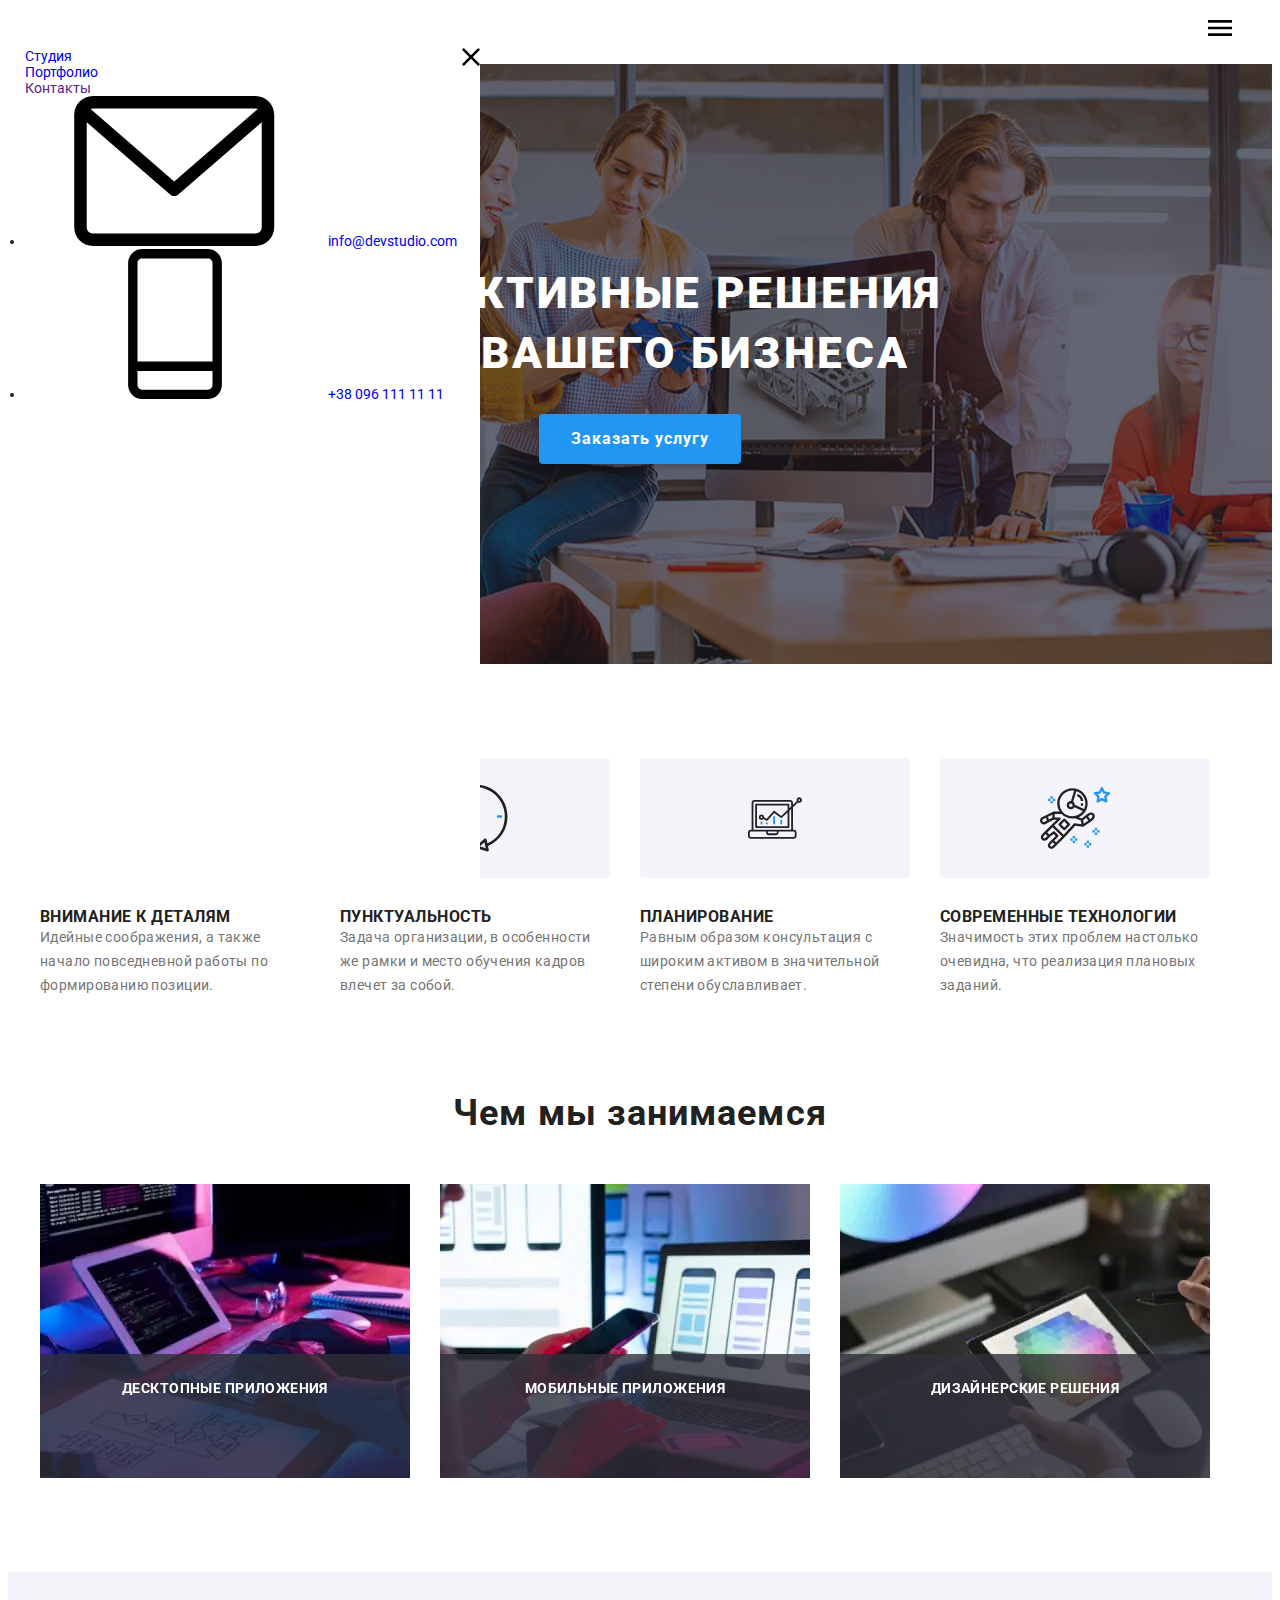
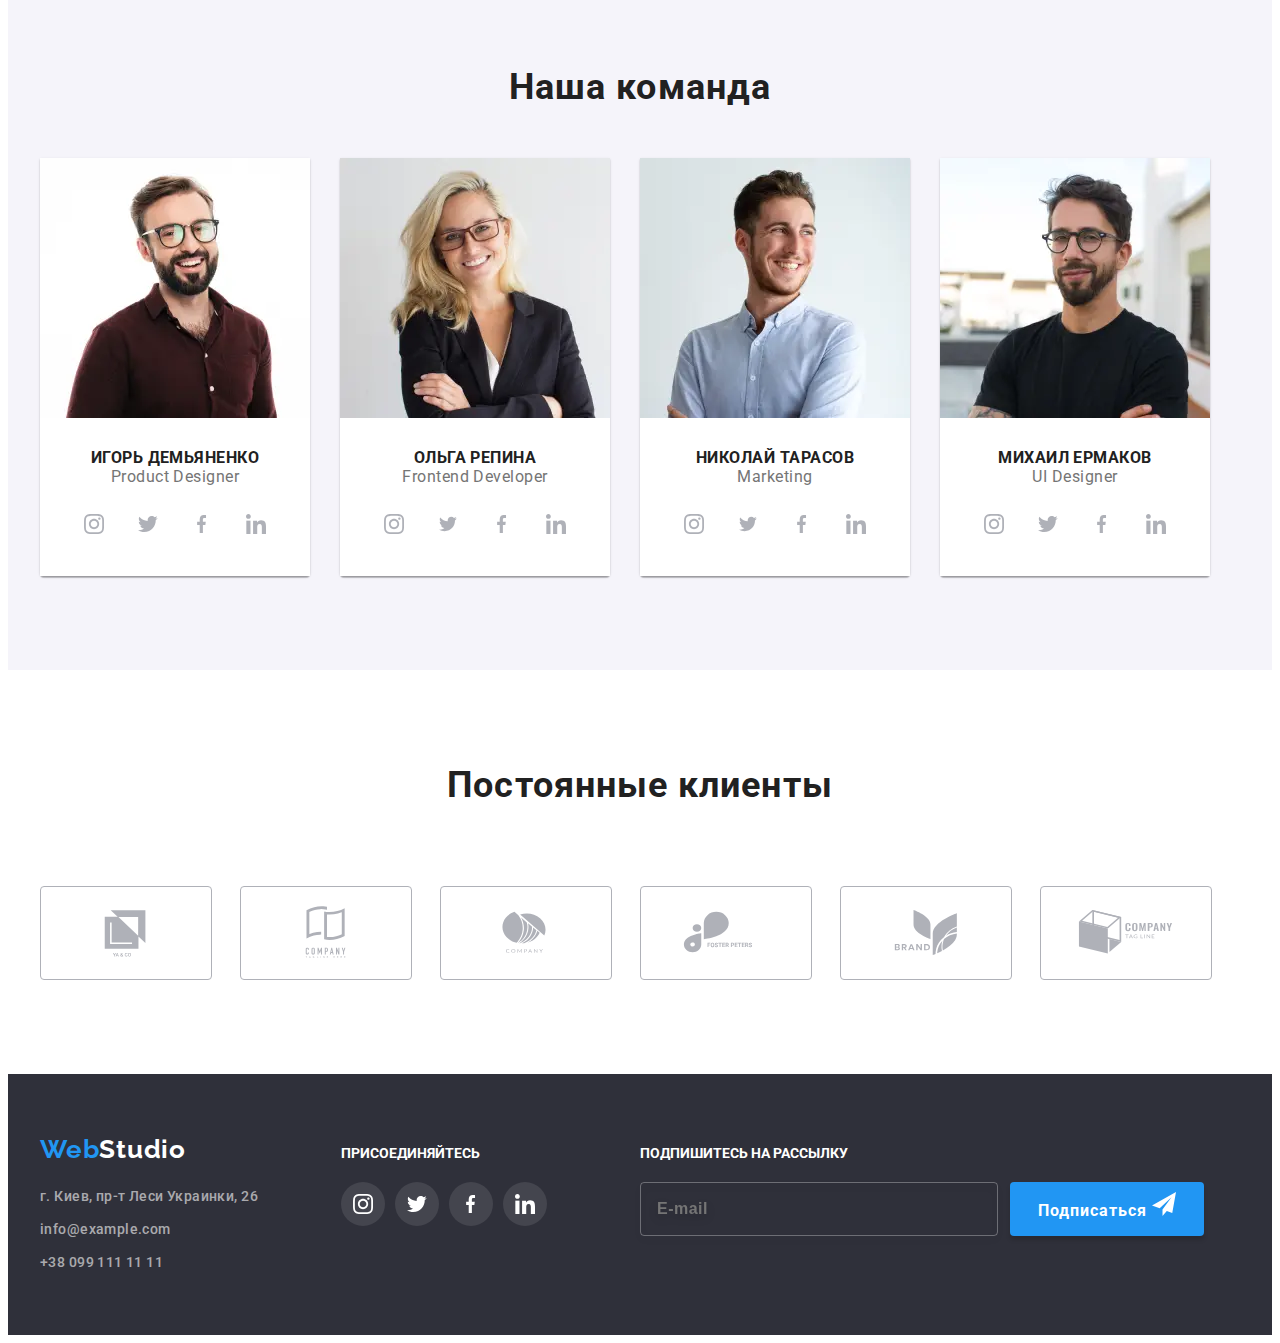
==== commit ee67da37: "commit" ====
--- a/index.html
+++ b/index.html
@@ -16,7 +16,7 @@
     </head>
 
     <body>
-        <!--<header class="header">
+        <header class="header">
             <div class="container header__container">
                 <nav class="navigation"> 
                     <a href="index.html" lang="en" class="link logo">Web<span class="logo_black">Studio</span></a>
@@ -26,6 +26,14 @@
                         <li  class="navigation__item "><a class="navigation__link link" href="">Контакты</a></li>
                     </ul>
                 </nav>
+                <button type="button" class="header__menu-btn" >
+                    <svg class="header__mobile-menu-icon">
+                        <use href="./images/sprite.svg#burger-icon"></use>
+                    </svg>
+
+                </button>
+
+
                 <ul class="contact__list">
                     <li  class="navigation__item">
                         <a class="link " href="mailto:info@devstudio.com">
@@ -44,8 +52,42 @@
                     </li>
                 </ul>
             </div>
+        <div class="mobile-menu">
+        <div class="conteiner mobile-menu__conteiner">
+            <ul class="list mobile-menu__list">
+                <li  class="mobile-menu__item "><a class="mobile-menu__link link" href="./index.html">Студия</a></li>
+                <li  class="mobile-menu__item "><a class="mobile-menu__link link" href="./portfolio.html">Портфолио</a></li>
+                <li  class="mobile-menu__item "><a class="mobile-menu__link link" href="">Контакты</a></li>
+            </ul>
+
+            <ul class="mobile-menu__contact__list">
+                <li  class="mobile-menu____item">
+                    <a class="link " href="mailto:info@devstudio.com">
+                        <svg class="contact__list-icon mail">
+                            <use href="./images/sprite.svg#icon-mail"></use>
+                        </svg>
+                        info@devstudio.com
+                    </a>
+                </li>
+                <li  class="mobile-menu__item">
+                    <a class="link" href="tel:+380961111111">
+                        <svg class="contact__list-icon tel">
+                            <use href="./images/sprite.svg#icon-tel"></use>
+                        </svg>
+                        +38 096 111 11 11</a>
+                </li>
+            </ul>
+
+            <button class="mobile-menu__close-btn" data-modal-close>
+                    <svg class="mobile-menu__close-btn-icon" width=18px height=18px>
+                    <use href="./images/sprite.svg#icon-vectorclose"></use>
+                </svg>
+            </button>
+        </div>
+        
+        </div>
         </header>
-    -->
+
             
         <main >
             <!--order-service-->
--- a/css/main.min.css
+++ b/css/main.min.css
@@ -1,2 +1,2 @@
-:root{--accent-color: #2196f3;--text-grey-color: #757575;--text-white-color: #ffffff;--bgraund-grey-color: #2f303a;--clients-logo:#afb1b8}.visually-hidden{position:absolute !important;clip:rect(1px 1px 1px 1px);clip:rect(1px, 1px, 1px, 1px);padding:0 !important;border:0 !important;height:1px !important;width:1px !important;overflow:hidden}h1,h2,h3,h4,h5,h6,p{margin-top:0;margin-bottom:0}ul{margin-top:0;margin-bottom:0;padding-left:0}img{display:block}.link{text-decoration:none;transition-property:color;transition-duration:250ms;transition-timing-function:cubic-bezier(0.4, 0, 0.2, 1)}.list{list-style:none}body{font-family:'Roboto', 'Raleway', sans-serif;color:#212121;font-size:14px}.main-section{padding-top:100px;padding-bottom:94px}.container{width:100%;padding-left:15px;padding-right:15px;margin:0 auto}@media screen and (min-width: 480px){.container{width:480px;margin:0 auto}}@media screen and (min-width: 768px){.container{width:768px}}@media screen and (min-width: 1200px){.container{width:1200px}}.backdrop{position:fixed;top:0;left:0;width:100%;height:100%;background-color:rgba(0,0,0,0.2);z-index:100;opacity:1;visibility:visible;pointer-events:auto;transition:opacity 250ms linear, visibility 250ms linear}.is-hidden{opacity:0;visibility:hidden;pointer-events:none}.modal__but{font-family:inherit;font-style:normal;border:none;background:var(--accent-color);box-shadow:0px 4px 4px rgba(0,0,0,0.15);border-radius:4px;cursor:pointer;color:var(--text-white-color);font-weight:bold;font-size:16px;line-height:1.87;text-align:center;letter-spacing:0.06em}.modal__form{display:flex;flex-direction:column}.modal__head{font-size:20px;font-weight:700;text-align:center;margin-bottom:12px;line-height:2;letter-spacing:0.03em}.modal__form-input{width:100%;height:40px;border:1px solid rgba(33,33,33,0.2);box-sizing:border-box;border-radius:4px;padding-left:42px;transition-property:border-color;transition-duration:250ms;transition-timing-function:cubic-bezier(0.4, 0, 0.2, 1);margin-top:4px}.modal__form-input:focus{border-color:var(--accent-color);outline:none}.modal__form-input:hover{cursor:pointer;outline:none}.modal__form-input:focus+.modal__form-icon{fill:var(--accent-color)}.modal__form-field{font-size:12px;line-height:1.16;letter-spacing:0.01em;color:#757575;position:relative;margin-bottom:10px}.modal__form-icon{position:absolute;width:12px;height:12px;top:50%;left:14px;transition-property:fill;transition-duration:250ms;transition-timing-function:cubic-bezier(0.4, 0, 0.2, 1)}.modal__form-messege{margin-top:4px;width:100%;height:120px;border:1px solid rgba(33,33,33,0.2);box-sizing:border-box;border-radius:4px;resize:none;padding:12px 16px;transition-property:border-color;transition-duration:250ms;transition-timing-function:cubic-bezier(0.4, 0, 0.2, 1)}.modal__form-messege:focus{border-color:var(--accent-color);outline:none}.modal__form-messege::placeholder{font-size:14px;color:rgba(117,117,117,0.5)}.modal__form-checkbox-policy{font-size:14px;line-height:1.7px;color:#757575;margin-left:13px;letter-spacing:0.03em}.modal__form-checkbox-policy::before{display:inline-block;vertical-align:middle;content:"";width:16px;height:15px;border:1px solid;border-color:var(--text-grey-color);border-radius:2px;margin-right:7px}.modal__form-checkbox:checked+.modal__form-checkbox-policy::before{background-color:var(--accent-color);background-image:url(../images/checkbox.svg);background-size:contain;background-repeat:no-repeat;background-position:center;border:transparent}.modal__form-checkbox:focus+.modal__form-checkbox-policy::before{border-color:var(--accent-color)}.modal__form-checkbox-policy-link{color:var(--accent-color)}.form__but{padding:10px 55px 10px 56px;margin-top:30px;align-self:center}.modal{position:absolute;top:50%;left:50%;transform:translate(-50%, -50%);width:528px;height:581px;background-color:var(--text-white-color);box-shadow:0px 1px 3px rgba(0,0,0,0.12),0px 1px 1px rgba(0,0,0,0.14),0px 2px 1px rgba(0,0,0,0.2);border-radius:4px;padding:40px 40px 40px 40px}.modal__close-btn{position:absolute;width:30px;height:30px;right:8px;top:8px;background-color:#FFFFFF;border:1px solid rgba(0,0,0,0.1);border-radius:50%;padding:0;cursor:pointer;transition-property:fill;transition-duration:250ms;transition-timing-function:cubic-bezier(0.4, 0, 0.2, 1)}.modal__close-btn:hover{border:1px solid #2196f3}.modal__close-btn:hover .modal__close-btn-icon{fill:var(--accent-color)}.social-list{display:flex;justify-content:space-between;margin-top:16px}.footer-social__list{display:flex}.footer-social__list .footer-social__item:not(:last-child){margin-right:10px}.social-icon{fill:#AFB1B8;transition-property:fill;transition-duration:250ms;transition-timing-function:cubic-bezier(0.4, 0, 0.2, 1)}.footer-social__icon{fill:var(--text-white-color)}.social-list__link{display:flex;justify-content:center;align-items:center;width:44px;height:44px;border-radius:50%;background-color:#FFFFFF;transition-property:background-color;transition-duration:250ms;transition-timing-function:cubic-bezier(0.4, 0, 0.2, 1)}.social-list__link:hover,.social-list__link:focus{background-color:var(--accent-color)}.social-list__link:hover:hover .social-icon,.social-list__link:hover:focus .social-icon,.social-list__link:focus:hover .social-icon,.social-list__link:focus:focus .social-icon{fill:var(--text-white-color)}.footer-social__link{display:flex;justify-content:center;align-items:center;width:44px;height:44px;border-radius:50%;background-color:rgba(255,255,255,0.1);transition-property:background-color;transition-duration:250ms;transition-timing-function:cubic-bezier(0.4, 0, 0.2, 1)}.footer-social__link:hover,.footer-social__link:focus{background-color:var(--accent-color)}.logo{font-family:Raleway;font-weight:bold;font-size:26px;line-height:1.19;letter-spacing:0.03em;color:var(--accent-color);text-decoration:none}.logo_white{color:white}.logo_black{color:black}.main-section{display:flex;flex-direction:column}.buttons__item{font-family:inherit;font-style:normal;background-color:#f5f4fa;border-radius:4px;border:none;cursor:pointer;font-weight:500;font-size:16px;line-height:1.62;text-align:center;letter-spacing:0.03em;color:#212121;transition-property:box-shadow, color, background-color;transition-duration:250ms;transition-timing-function:cubic-bezier(0.4, 0, 0.2, 1);padding-top:6px;padding-bottom:6px;padding-left:22px;padding-right:22px}.buttons__item:hover,.buttons__item:focus{background-color:var(--accent-color);box-shadow:0px 3px 1px rgba(0,0,0,0.1),0px 1px 2px rgba(0,0,0,0.08),0px 2px 2px rgba(0,0,0,0.12);border-radius:4px;border:none;color:var(--text-white-color)}.buttons__list{display:flex;margin:0;justify-content:center;margin-bottom:50px}.buttons__list :not(:last-child){margin-right:8px}.clients__header{font-size:28px;line-height:1.17;text-align:center;letter-spacing:0.03em}@media screen and (min-width: 1200px){.clients__header{font-size:36px;line-height:1.17}}.clients{padding-top:60px;padding-bottom:60px}@media screen and (min-width: 1200px){.clients{padding-top:94px;padding-bottom:94px}}.clients__link{display:flex;align-items:center;justify-content:center;width:100%;height:92px;border:1px solid var(--clients-logo);border-radius:4px;fill:var(--clients-logo);transition-property:fill, border-color;transition-duration:250ms;transition-timing-function:cubic-bezier(0.4, 0, 0.2, 1)}.clients__link:hover,.clients__link:focus{fill:var(--accent-color);border-color:var(--accent-color);cursor:pointer}.clients__item{width:100%;margin-left:30px;margin-top:30px;max-width:210px}@media screen and (min-width: 768px){.clients__item{max-width:226px}}@media screen and (min-width: 1200px){.clients__item{max-width:170px}}.clients-list{display:flex;flex-wrap:wrap;margin-left:-30px;margin-top:-30px;margin-top:50px}.header{background:white;margin-left:0px;margin-top:0px}.header .contact__list{margin-left:auto}.border-header{border:1px solid #ececec}.header__container{display:flex;align-items:center}.header__container .logo{padding-top:24px;margin-right:93px;padding-bottom:25px}.navigation__item:not(:last-child){margin-right:50px}.contact__list{display:flex;align-items:center;list-style:none;font-weight:500;line-height:1.14;letter-spacing:0.02em}.contact__list .link{padding-top:32px;padding-bottom:32px;color:var(--text-grey-color)}.contact__list .mail{width:16px;height:12px}.contact__list .tel{width:10px;height:16px}.contact__list-icon{fill:var(--text-grey-color);margin-right:10px;transition-property:fill;transition-duration:250ms;transition-timing-function:cubic-bezier(0.4, 0, 0.2, 1)}.contact__list .navigation__item:hover .contact__list-icon,.contact__list .navigation__item:focus .contact__list-icon{fill:var(--accent-color)}.potrtfolio__list{display:flex;flex-wrap:wrap;margin-left:-30px;margin-top:-30px}.potrtfolio__list .header-item{font-size:18px;line-height:2;letter-spacing:0.06em}.potrtfolio__list .text{font-size:16px;line-height:1.87;letter-spacing:0.03em;color:var(--text-grey-color)}.potrtfolio__item{margin-left:30px;margin-top:30px}.potrtfolio__item-text{color:#212121;background-color:var(--text-white-color);padding:20px 24px;border:1px;border-style:none solid solid solid;border-color:#eeeeee}.potrtfolio__list-img{position:relative;overflow:hidden}.potrtfolio__link{display:block}.potrtfolio__link:hover,.potrtfolio__link:focus{box-shadow:0px 1px 1px rgba(0,0,0,0.12),0px 4px 4px rgba(0,0,0,0.06),1px 4px 6px rgba(0,0,0,0.16)}.overlay{position:absolute;top:0;left:0;width:370px;height:294px;font-size:18px;line-height:1.56;letter-spacing:0.03em;color:var(--text-white-color);background-color:rgba(33,150,243,0.9);padding:63px 24px 63px 24px;overflow:auto;transform:translateY(101%);transition:transform 250ms cubic-bezier(0.4, 0, 0.2, 1)}.potrtfolio__link:hover .overlay,.potrtfolio__link:focus .overlay{transform:translateY(0%)}.navigation{display:flex;align-items:center}.navigation__link{padding-top:32px;padding-bottom:32px}.navigation__list{list-style:none;font-weight:500;line-height:1.14;letter-spacing:0.02em;display:flex;align-items:center}.navigation__list .link{color:#212121}.navigation__list .navigation__list--current{color:var(--accent-color)}.navigation__list--current{position:relative}.navigation__list--current:after{display:block;position:absolute;content:"";left:0px;bottom:0px;width:100%;height:4px;background-color:var(--accent-color);border-radius:2px}.link{transition-property:color;transition-duration:250ms;transition-timing-function:cubic-bezier(0.4, 0, 0.2, 1)}.link:hover,.link:focus{color:var(--accent-color)}.hero{background:var(--bgraund-grey-color);background-image:linear-gradient(rgba(47,48,58,0.4), rgba(47,48,58,0.4)),url("/images/bg-mob.jpg");background-size:cover;padding-top:200px;padding-bottom:200px;padding-left:0px;padding-right:0px;text-align:center}@media (min-device-pixel-ratio: 2) and (max-width: 767px), (min-resolution: 192dpi) and (max-width: 767px), (min-resolution: 2dppx) and (max-width: 767px){.hero{background-image:linear-gradient(rgba(47,48,58,0.4), rgba(47,48,58,0.4)),url("/images/bg-mob@2x.jpg")}}@media screen and (min-width: 768px){.hero{background-image:linear-gradient(rgba(47,48,58,0.4), rgba(47,48,58,0.4)),url("/images/bg-tablet.jpg")}}@media (min-device-pixel-ratio: 2) and (min-width: 768px), (min-resolution: 192dpi) and (min-width: 768px), (min-resolution: 2dppx) and (min-width: 768px){.hero{background-image:linear-gradient(rgba(47,48,58,0.4), rgba(47,48,58,0.4)),url("/images/bg-tablet@2x.jpg")}}@media screen and (min-width: 1200px){.hero{background-image:linear-gradient(rgba(47,48,58,0.4), rgba(47,48,58,0.4)),url("/images/bg.jpg")}}@media (min-device-pixel-ratio: 2) and (min-width: 768px), (min-resolution: 192dpi) and (min-width: 1200px), (min-resolution: 2dppx) and (min-width: 1200px){.hero{background-image:linear-gradient(rgba(47,48,58,0.4), rgba(47,48,58,0.4)),url("/images/bg@2x.jpg")}}.hero__header{font-weight:900;font-size:44px;line-height:1.36;letter-spacing:0.06em;text-transform:uppercase;color:var(--text-white-color);margin:0 auto;max-width:696px;margin-bottom:30px}@media screen and (max-width: 768px){.hero__header{font-size:26px;line-height:1.62}}.hero__btn{padding:10px 32px 10px 32px}.our-team__header{font-size:28px;line-height:1.18;text-align:center;letter-spacing:0.03em;margin-bottom:50px}@media screen and (min-width: 1200px){.our-team__header{font-size:36px;line-height:1.17}}.our-team__picture{max-width:100%}.our-team{background:#f5f4fa;padding-top:60px;padding-bottom:60px}@media screen and (min-width: 1200px){.our-team{padding-top:94px;padding-bottom:94px}}.our-team__item{margin-top:30px;margin-left:30px;max-width:450px}@media screen and (min-width: 768px){.our-team__item{max-width:354px}}@media screen and (min-width: 1200px){.our-team__item{max-width:270px}}.our-team__text{padding-top:30px;padding-bottom:30px;background:var(--text-white-color);padding-left:32px;padding-right:32px}.our-team__item{box-shadow:0px 1px 3px rgba(0,0,0,0.12),0px 1px 1px rgba(0,0,0,0.14),0px 2px 1px rgba(0,0,0,0.2);border-radius:0px 0px 4px 4px;margin-left:30px;margin-top:30px}.our-team__list{display:flex;flex-wrap:wrap;margin-left:-30px;margin-top:-30px}.our-team__list .header-item{font-size:16px;line-height:1.19;text-align:center;letter-spacing:0.03em;text-transform:uppercase}.our-team__list .text{color:var(--text-grey-color);font-size:16px;line-height:1.19;text-align:center;letter-spacing:0.03em}@media screen and (max-width: 1199px){.services{display:none}}.services{padding-bottom:94px}.services__header{margin-bottom:50px;font-size:36px;line-height:1.17;text-align:center;letter-spacing:0.03em}.services__list{display:flex;flex-wrap:wrap;margin-left:-30px;margin-top:-30px}.services__item{margin-left:30px;margin-top:30px;position:relative}.services__text{position:absolute;width:370px;height:70px;bottom:0;background-color:rgba(47,48,58,0.8);font-weight:bold;font-size:14px;line-height:1.14;text-align:center;letter-spacing:0.03em;text-transform:uppercase;color:#FFFFFF;padding-top:27px;padding-bottom:27px}.specifics{padding-top:60px;padding-bottom:60px}@media screen and (min-width: 1200px){.specifics{padding-top:94px;padding-bottom:94px}}.specifics__item{margin-top:30px;margin-left:30px;max-width:450px}@media screen and (min-width: 768px){.specifics__item{max-width:354px}}@media screen and (min-width: 1200px){.specifics__item{max-width:270px}}.specifics__item-icon{max-width:450px}@media screen and (min-width: 768px){.specifics__item-icon{max-width:354px}}@media screen and (min-width: 1200px){.specifics__item-icon{max-width:270px}}.specifics__header{line-height:1.14;letter-spacing:0.03em;text-transform:uppercase}@media screen and (max-width: 480px){.specifics__header{text-align:center}}.specifics__list{display:flex;flex-wrap:wrap;margin-left:-30px;margin-top:-30px}.specifics__list .text{line-height:1.71;letter-spacing:0.03em;color:var(--text-grey-color)}.specifics__list-icons{display:flex;flex-wrap:wrap;margin-left:-30px;margin-top:-30px;margin-bottom:30px}.specifics__item-icon{display:flex;justify-content:center;align-items:center;height:120px;background-color:#F5F4FA;border-radius:4px;margin-bottom:30px}.footer{padding-top:60px;padding-bottom:60px;background:var(--bgraund-grey-color)}.footer .logo{display:block;margin-bottom:20px}.footer-contact__item:not(:last-child){margin-bottom:9px}.column{display:flex;align-items:baseline}.footer-contact{width:231px;margin-right:70px}.footer-social{margin-right:93px}.footer__header{font-weight:700;font-size:14px;line-height:1.17;text-transform:uppercase;color:var(--text-white-color);margin-bottom:20px}.footer-form__form{display:flex;justify-content:center}.footer-form__form-btn{position:relative;font-weight:bold;padding:10px 28px;margin-left:12px}.footer-form__form-input{background-color:transparent;width:358px;font-size:16px;font-weight:700;line-height:1.25;letter-spacing:0.03em;color:rgba(255,255,255,0.6);border:1px solid rgba(255,255,255,0.3);box-sizing:border-box;filter:drop-shadow(0px 4px 4px rgba(0,0,0,0.15));border-radius:4px;padding-left:16px;padding-top:15px;padding-bottom:15px}.footer-form__icon-send{fill:var(--text-white-color)}.footer-contact__list{list-style:none;font-weight:500;line-height:1.14;letter-spacing:0.02em}.footer-contact__list .link{line-height:1.71;letter-spacing:0.03em;color:rgba(255,255,255,0.6)}.footer-contact__list .link:hover,.footer-contact__list .link:focus{color:var(--accent-color)}.footer-contact__list .link .address{color:var(--text-white-color)}.footer-contact__address{font-style:normal}
+:root{--accent-color: #2196f3;--text-grey-color: #757575;--text-white-color: #ffffff;--bgraund-grey-color: #2f303a;--clients-logo:#afb1b8}.visually-hidden{position:absolute !important;clip:rect(1px 1px 1px 1px);clip:rect(1px, 1px, 1px, 1px);padding:0 !important;border:0 !important;height:1px !important;width:1px !important;overflow:hidden}h1,h2,h3,h4,h5,h6,p{margin-top:0;margin-bottom:0}ul{margin-top:0;margin-bottom:0;padding-left:0}img{display:block}.link{text-decoration:none;transition-property:color;transition-duration:250ms;transition-timing-function:cubic-bezier(0.4, 0, 0.2, 1)}.list{list-style:none}body{font-family:'Roboto', 'Raleway', sans-serif;color:#212121;font-size:14px}.main-section{padding-top:100px;padding-bottom:94px}.container{width:100%;padding-left:15px;padding-right:15px;margin:0 auto}@media screen and (min-width: 480px){.container{width:480px;margin:0 auto}}@media screen and (min-width: 768px){.container{width:768px}}@media screen and (min-width: 1200px){.container{width:1200px}}.backdrop{position:fixed;top:0;left:0;width:100%;height:100%;background-color:rgba(0,0,0,0.2);z-index:100;opacity:1;visibility:visible;pointer-events:auto;transition:opacity 250ms linear, visibility 250ms linear}.is-hidden{opacity:0;visibility:hidden;pointer-events:none}.modal__but{font-family:inherit;font-style:normal;border:none;background:var(--accent-color);box-shadow:0px 4px 4px rgba(0,0,0,0.15);border-radius:4px;cursor:pointer;color:var(--text-white-color);font-weight:bold;font-size:16px;line-height:1.87;text-align:center;letter-spacing:0.06em}.modal__form{display:flex;flex-direction:column}.modal__head{font-size:20px;font-weight:700;text-align:center;margin-bottom:12px;line-height:2;letter-spacing:0.03em}.modal__form-input{width:100%;height:40px;border:1px solid rgba(33,33,33,0.2);box-sizing:border-box;border-radius:4px;padding-left:42px;transition-property:border-color;transition-duration:250ms;transition-timing-function:cubic-bezier(0.4, 0, 0.2, 1);margin-top:4px}.modal__form-input:focus{border-color:var(--accent-color);outline:none}.modal__form-input:hover{cursor:pointer;outline:none}.modal__form-input:focus+.modal__form-icon{fill:var(--accent-color)}.modal__form-field{font-size:12px;line-height:1.16;letter-spacing:0.01em;color:#757575;position:relative;margin-bottom:10px}.modal__form-icon{position:absolute;width:12px;height:12px;top:50%;left:14px;transition-property:fill;transition-duration:250ms;transition-timing-function:cubic-bezier(0.4, 0, 0.2, 1)}.modal__form-messege{margin-top:4px;width:100%;height:120px;border:1px solid rgba(33,33,33,0.2);box-sizing:border-box;border-radius:4px;resize:none;padding:12px 16px;transition-property:border-color;transition-duration:250ms;transition-timing-function:cubic-bezier(0.4, 0, 0.2, 1)}.modal__form-messege:focus{border-color:var(--accent-color);outline:none}.modal__form-messege::placeholder{font-size:14px;color:rgba(117,117,117,0.5)}.modal__form-checkbox-policy{font-size:14px;line-height:1.7px;color:#757575;margin-left:13px;letter-spacing:0.03em}.modal__form-checkbox-policy::before{display:inline-block;vertical-align:middle;content:"";width:16px;height:15px;border:1px solid;border-color:var(--text-grey-color);border-radius:2px;margin-right:7px}.modal__form-checkbox:checked+.modal__form-checkbox-policy::before{background-color:var(--accent-color);background-image:url(../images/checkbox.svg);background-size:contain;background-repeat:no-repeat;background-position:center;border:transparent}.modal__form-checkbox:focus+.modal__form-checkbox-policy::before{border-color:var(--accent-color)}.modal__form-checkbox-policy-link{color:var(--accent-color)}.form__but{padding:10px 55px 10px 56px;margin-top:30px;align-self:center}.modal{position:absolute;top:50%;left:50%;transform:translate(-50%, -50%);width:528px;height:581px;background-color:var(--text-white-color);box-shadow:0px 1px 3px rgba(0,0,0,0.12),0px 1px 1px rgba(0,0,0,0.14),0px 2px 1px rgba(0,0,0,0.2);border-radius:4px;padding:40px 40px 40px 40px}.modal__close-btn{position:absolute;width:30px;height:30px;right:8px;top:8px;background-color:#FFFFFF;border:1px solid rgba(0,0,0,0.1);border-radius:50%;padding:0;cursor:pointer;transition-property:fill;transition-duration:250ms;transition-timing-function:cubic-bezier(0.4, 0, 0.2, 1)}.modal__close-btn:hover{border:1px solid #2196f3}.modal__close-btn:hover .modal__close-btn-icon{fill:var(--accent-color)}.social-list{display:flex;justify-content:space-between;margin-top:16px}.footer-social__list{display:flex}.footer-social__list .footer-social__item:not(:last-child){margin-right:10px}.social-icon{fill:#AFB1B8;transition-property:fill;transition-duration:250ms;transition-timing-function:cubic-bezier(0.4, 0, 0.2, 1)}.footer-social__icon{fill:var(--text-white-color)}.social-list__link{display:flex;justify-content:center;align-items:center;width:44px;height:44px;border-radius:50%;background-color:#FFFFFF;transition-property:background-color;transition-duration:250ms;transition-timing-function:cubic-bezier(0.4, 0, 0.2, 1)}.social-list__link:hover,.social-list__link:focus{background-color:var(--accent-color)}.social-list__link:hover:hover .social-icon,.social-list__link:hover:focus .social-icon,.social-list__link:focus:hover .social-icon,.social-list__link:focus:focus .social-icon{fill:var(--text-white-color)}.footer-social__link{display:flex;justify-content:center;align-items:center;width:44px;height:44px;border-radius:50%;background-color:rgba(255,255,255,0.1);transition-property:background-color;transition-duration:250ms;transition-timing-function:cubic-bezier(0.4, 0, 0.2, 1)}.footer-social__link:hover,.footer-social__link:focus{background-color:var(--accent-color)}.logo{font-family:Raleway;font-weight:bold;font-size:26px;line-height:1.19;letter-spacing:0.03em;color:var(--accent-color);text-decoration:none}.logo_white{color:white}.logo_black{color:black}.mobile-menu{position:fixed;top:0;left:0;width:480px;height:796px;background-color:white;overflow:auto;padding-top:48px;padding-bottom:48px}.mobile-menu__conteiner{position:relative;padding-left:25px}.mobile-menu__close-btn{position:absolute;top:0;right:0;border:none;background-color:transparent;padding:0}.main-section{display:flex;flex-direction:column}.buttons__item{font-family:inherit;font-style:normal;background-color:#f5f4fa;border-radius:4px;border:none;cursor:pointer;font-weight:500;font-size:16px;line-height:1.62;text-align:center;letter-spacing:0.03em;color:#212121;transition-property:box-shadow, color, background-color;transition-duration:250ms;transition-timing-function:cubic-bezier(0.4, 0, 0.2, 1);padding-top:6px;padding-bottom:6px;padding-left:22px;padding-right:22px}.buttons__item:hover,.buttons__item:focus{background-color:var(--accent-color);box-shadow:0px 3px 1px rgba(0,0,0,0.1),0px 1px 2px rgba(0,0,0,0.08),0px 2px 2px rgba(0,0,0,0.12);border-radius:4px;border:none;color:var(--text-white-color)}.buttons__list{display:flex;margin:0;justify-content:center;margin-bottom:50px}.buttons__list :not(:last-child){margin-right:8px}.clients__header{font-size:28px;line-height:1.17;text-align:center;letter-spacing:0.03em}@media screen and (min-width: 1200px){.clients__header{font-size:36px;line-height:1.17}}.clients{padding-top:60px;padding-bottom:60px}@media screen and (min-width: 1200px){.clients{padding-top:94px;padding-bottom:94px}}.clients__link{display:flex;align-items:center;justify-content:center;width:100%;height:92px;border:1px solid var(--clients-logo);border-radius:4px;fill:var(--clients-logo);transition-property:fill, border-color;transition-duration:250ms;transition-timing-function:cubic-bezier(0.4, 0, 0.2, 1)}.clients__link:hover,.clients__link:focus{fill:var(--accent-color);border-color:var(--accent-color);cursor:pointer}.clients__item{width:100%;margin-left:30px;margin-top:30px;max-width:210px}@media screen and (min-width: 768px){.clients__item{max-width:226px}}@media screen and (min-width: 1200px){.clients__item{max-width:170px}}.clients-list{display:flex;flex-wrap:wrap;margin-left:-30px;margin-top:-30px;margin-top:50px}.header{background:white;margin-left:0px;margin-top:0px}.header .contact__list{display:none}.header__container{display:flex;justify-content:space-between;align-items:center}.header__menu-btn{line-height:40px;background-color:transparent;border:none;padding:0}.header__mobile-menu-icon{height:40px;width:40px}.potrtfolio__list{display:flex;flex-wrap:wrap;margin-left:-30px;margin-top:-30px}.potrtfolio__list .header-item{font-size:18px;line-height:2;letter-spacing:0.06em}.potrtfolio__list .text{font-size:16px;line-height:1.87;letter-spacing:0.03em;color:var(--text-grey-color)}.potrtfolio__item{margin-left:30px;margin-top:30px}.potrtfolio__item-text{color:#212121;background-color:var(--text-white-color);padding:20px 24px;border:1px;border-style:none solid solid solid;border-color:#eeeeee}.potrtfolio__list-img{position:relative;overflow:hidden}.potrtfolio__link{display:block}.potrtfolio__link:hover,.potrtfolio__link:focus{box-shadow:0px 1px 1px rgba(0,0,0,0.12),0px 4px 4px rgba(0,0,0,0.06),1px 4px 6px rgba(0,0,0,0.16)}.overlay{position:absolute;top:0;left:0;width:370px;height:294px;font-size:18px;line-height:1.56;letter-spacing:0.03em;color:var(--text-white-color);background-color:rgba(33,150,243,0.9);padding:63px 24px 63px 24px;overflow:auto;transform:translateY(101%);transition:transform 250ms cubic-bezier(0.4, 0, 0.2, 1)}.potrtfolio__link:hover .overlay,.potrtfolio__link:focus .overlay{transform:translateY(0%)}.navigation__list{display:none}.hero{background:var(--bgraund-grey-color);background-image:linear-gradient(rgba(47,48,58,0.4), rgba(47,48,58,0.4)),url("/images/bg-mob.jpg");background-size:cover;padding-top:200px;padding-bottom:200px;padding-left:0px;padding-right:0px;text-align:center}@media (min-device-pixel-ratio: 2) and (max-width: 767px), (min-resolution: 192dpi) and (max-width: 767px), (min-resolution: 2dppx) and (max-width: 767px){.hero{background-image:linear-gradient(rgba(47,48,58,0.4), rgba(47,48,58,0.4)),url("/images/bg-mob@2x.jpg")}}@media screen and (min-width: 768px){.hero{background-image:linear-gradient(rgba(47,48,58,0.4), rgba(47,48,58,0.4)),url("/images/bg-tablet.jpg")}}@media (min-device-pixel-ratio: 2) and (min-width: 768px), (min-resolution: 192dpi) and (min-width: 768px), (min-resolution: 2dppx) and (min-width: 768px){.hero{background-image:linear-gradient(rgba(47,48,58,0.4), rgba(47,48,58,0.4)),url("/images/bg-tablet@2x.jpg")}}@media screen and (min-width: 1200px){.hero{background-image:linear-gradient(rgba(47,48,58,0.4), rgba(47,48,58,0.4)),url("/images/bg.jpg")}}@media (min-device-pixel-ratio: 2) and (min-width: 768px), (min-resolution: 192dpi) and (min-width: 1200px), (min-resolution: 2dppx) and (min-width: 1200px){.hero{background-image:linear-gradient(rgba(47,48,58,0.4), rgba(47,48,58,0.4)),url("/images/bg@2x.jpg")}}.hero__header{font-weight:900;font-size:44px;line-height:1.36;letter-spacing:0.06em;text-transform:uppercase;color:var(--text-white-color);margin:0 auto;max-width:696px;margin-bottom:30px}@media screen and (max-width: 768px){.hero__header{font-size:26px;line-height:1.62}}.hero__btn{padding:10px 32px 10px 32px}.our-team__header{font-size:28px;line-height:1.18;text-align:center;letter-spacing:0.03em;margin-bottom:50px}@media screen and (min-width: 1200px){.our-team__header{font-size:36px;line-height:1.17}}.our-team__picture{max-width:100%}.our-team{background:#f5f4fa;padding-top:60px;padding-bottom:60px}@media screen and (min-width: 1200px){.our-team{padding-top:94px;padding-bottom:94px}}.our-team__item{margin-top:30px;margin-left:30px;max-width:450px}@media screen and (min-width: 768px){.our-team__item{max-width:354px}}@media screen and (min-width: 1200px){.our-team__item{max-width:270px}}.our-team__text{padding-top:30px;padding-bottom:30px;background:var(--text-white-color);padding-left:32px;padding-right:32px}.our-team__item{box-shadow:0px 1px 3px rgba(0,0,0,0.12),0px 1px 1px rgba(0,0,0,0.14),0px 2px 1px rgba(0,0,0,0.2);border-radius:0px 0px 4px 4px;margin-left:30px;margin-top:30px}.our-team__list{display:flex;flex-wrap:wrap;margin-left:-30px;margin-top:-30px}.our-team__list .header-item{font-size:16px;line-height:1.19;text-align:center;letter-spacing:0.03em;text-transform:uppercase}.our-team__list .text{color:var(--text-grey-color);font-size:16px;line-height:1.19;text-align:center;letter-spacing:0.03em}@media screen and (max-width: 1199px){.services{display:none}}.services{padding-bottom:94px}.services__header{margin-bottom:50px;font-size:36px;line-height:1.17;text-align:center;letter-spacing:0.03em}.services__list{display:flex;flex-wrap:wrap;margin-left:-30px;margin-top:-30px}.services__item{margin-left:30px;margin-top:30px;position:relative}.services__text{position:absolute;width:370px;height:70px;bottom:0;background-color:rgba(47,48,58,0.8);font-weight:bold;font-size:14px;line-height:1.14;text-align:center;letter-spacing:0.03em;text-transform:uppercase;color:#FFFFFF;padding-top:27px;padding-bottom:27px}.specifics{padding-top:60px;padding-bottom:60px}@media screen and (min-width: 1200px){.specifics{padding-top:94px;padding-bottom:94px}}.specifics__item{margin-top:30px;margin-left:30px;max-width:450px}@media screen and (min-width: 768px){.specifics__item{max-width:354px}}@media screen and (min-width: 1200px){.specifics__item{max-width:270px}}.specifics__item-icon{max-width:450px}@media screen and (min-width: 768px){.specifics__item-icon{max-width:354px}}@media screen and (min-width: 1200px){.specifics__item-icon{max-width:270px}}.specifics__header{line-height:1.14;letter-spacing:0.03em;text-transform:uppercase}@media screen and (max-width: 480px){.specifics__header{text-align:center}}.specifics__list{display:flex;flex-wrap:wrap;margin-left:-30px;margin-top:-30px}.specifics__list .text{line-height:1.71;letter-spacing:0.03em;color:var(--text-grey-color)}.specifics__list-icons{display:flex;flex-wrap:wrap;margin-left:-30px;margin-top:-30px;margin-bottom:30px}.specifics__item-icon{display:flex;justify-content:center;align-items:center;height:120px;background-color:#F5F4FA;border-radius:4px;margin-bottom:30px}.footer{padding-top:60px;padding-bottom:60px;background:var(--bgraund-grey-color)}.footer .logo{display:block;margin-bottom:20px}.footer-contact__item:not(:last-child){margin-bottom:9px}.column{display:flex;align-items:baseline}.footer-contact{width:231px;margin-right:70px}.footer-social{margin-right:93px}.footer__header{font-weight:700;font-size:14px;line-height:1.17;text-transform:uppercase;color:var(--text-white-color);margin-bottom:20px}.footer-form__form{display:flex;justify-content:center}.footer-form__form-btn{position:relative;font-weight:bold;padding:10px 28px;margin-left:12px}.footer-form__form-input{background-color:transparent;width:358px;font-size:16px;font-weight:700;line-height:1.25;letter-spacing:0.03em;color:rgba(255,255,255,0.6);border:1px solid rgba(255,255,255,0.3);box-sizing:border-box;filter:drop-shadow(0px 4px 4px rgba(0,0,0,0.15));border-radius:4px;padding-left:16px;padding-top:15px;padding-bottom:15px}.footer-form__icon-send{fill:var(--text-white-color)}.footer-contact__list{list-style:none;font-weight:500;line-height:1.14;letter-spacing:0.02em}.footer-contact__list .link{line-height:1.71;letter-spacing:0.03em;color:rgba(255,255,255,0.6)}.footer-contact__list .link:hover,.footer-contact__list .link:focus{color:var(--accent-color)}.footer-contact__list .link .address{color:var(--text-white-color)}.footer-contact__address{font-style:normal}
 /*# sourceMappingURL=main.min.css.map */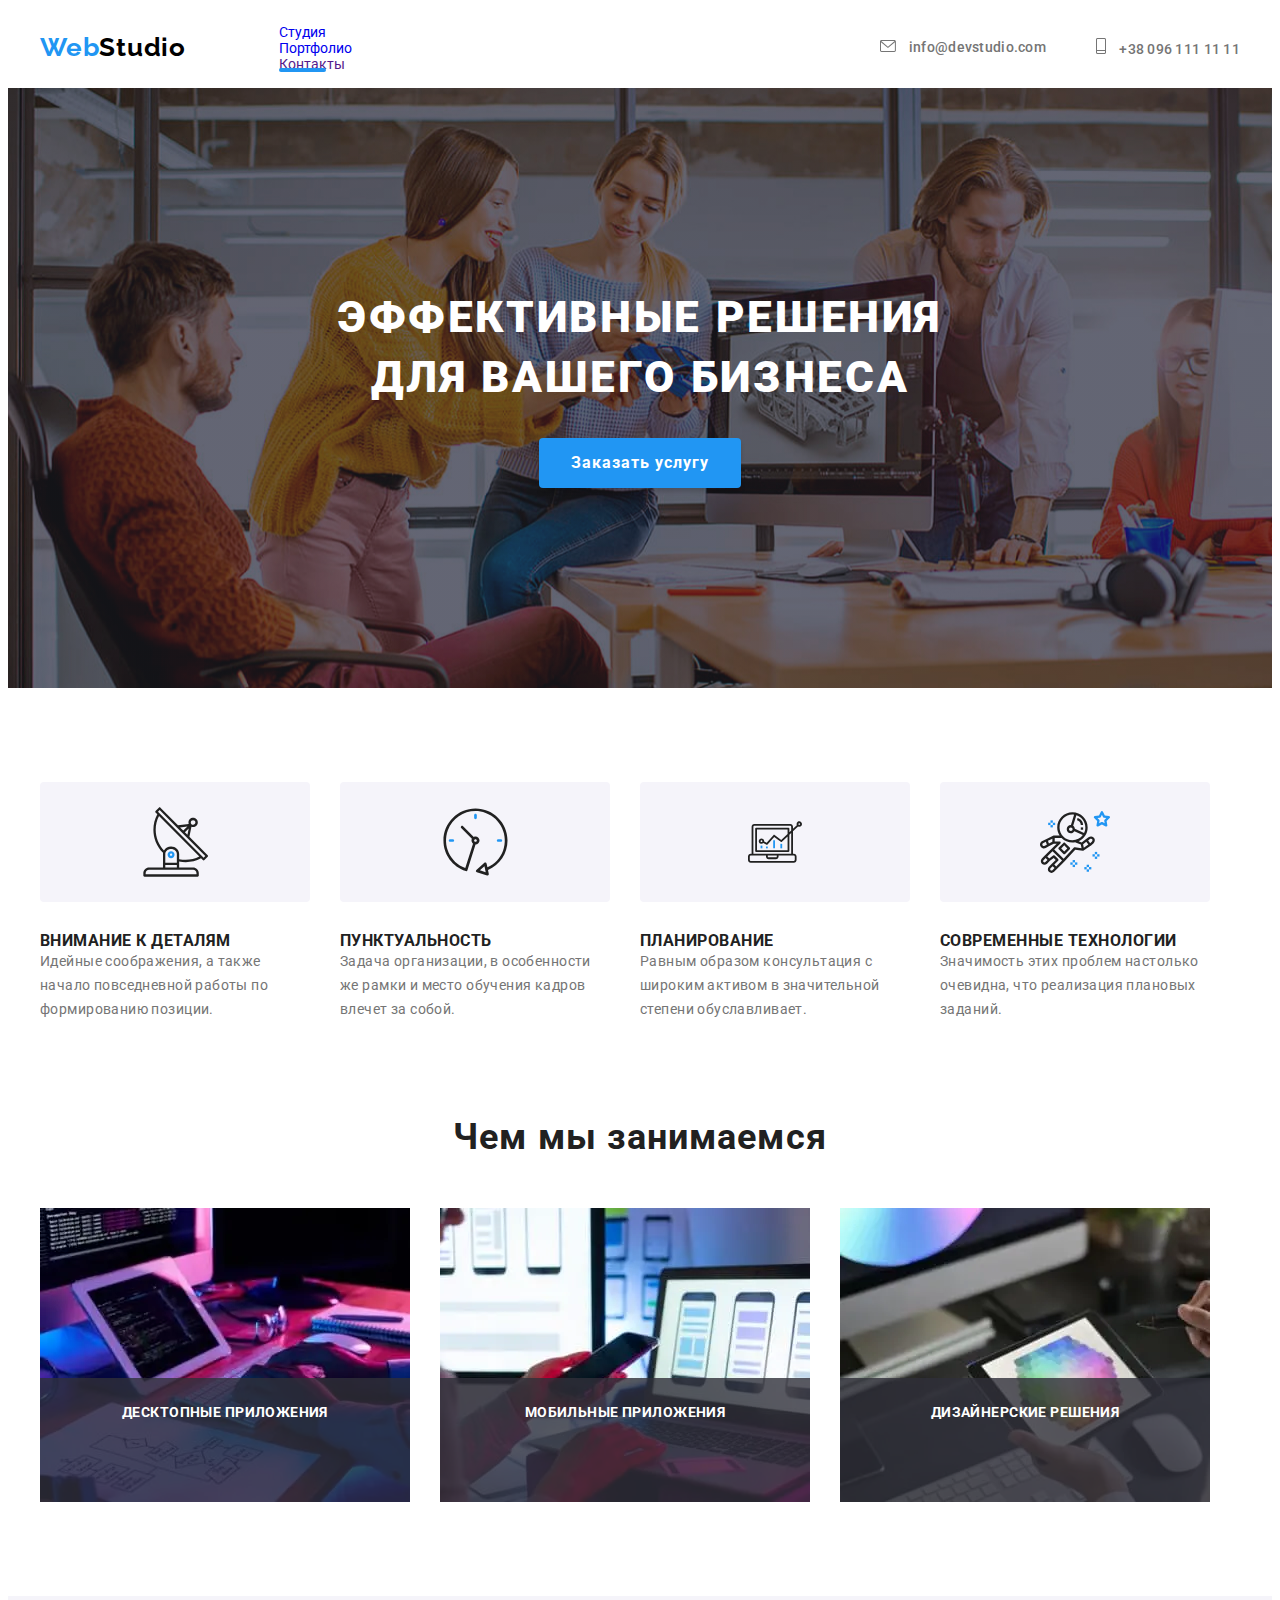
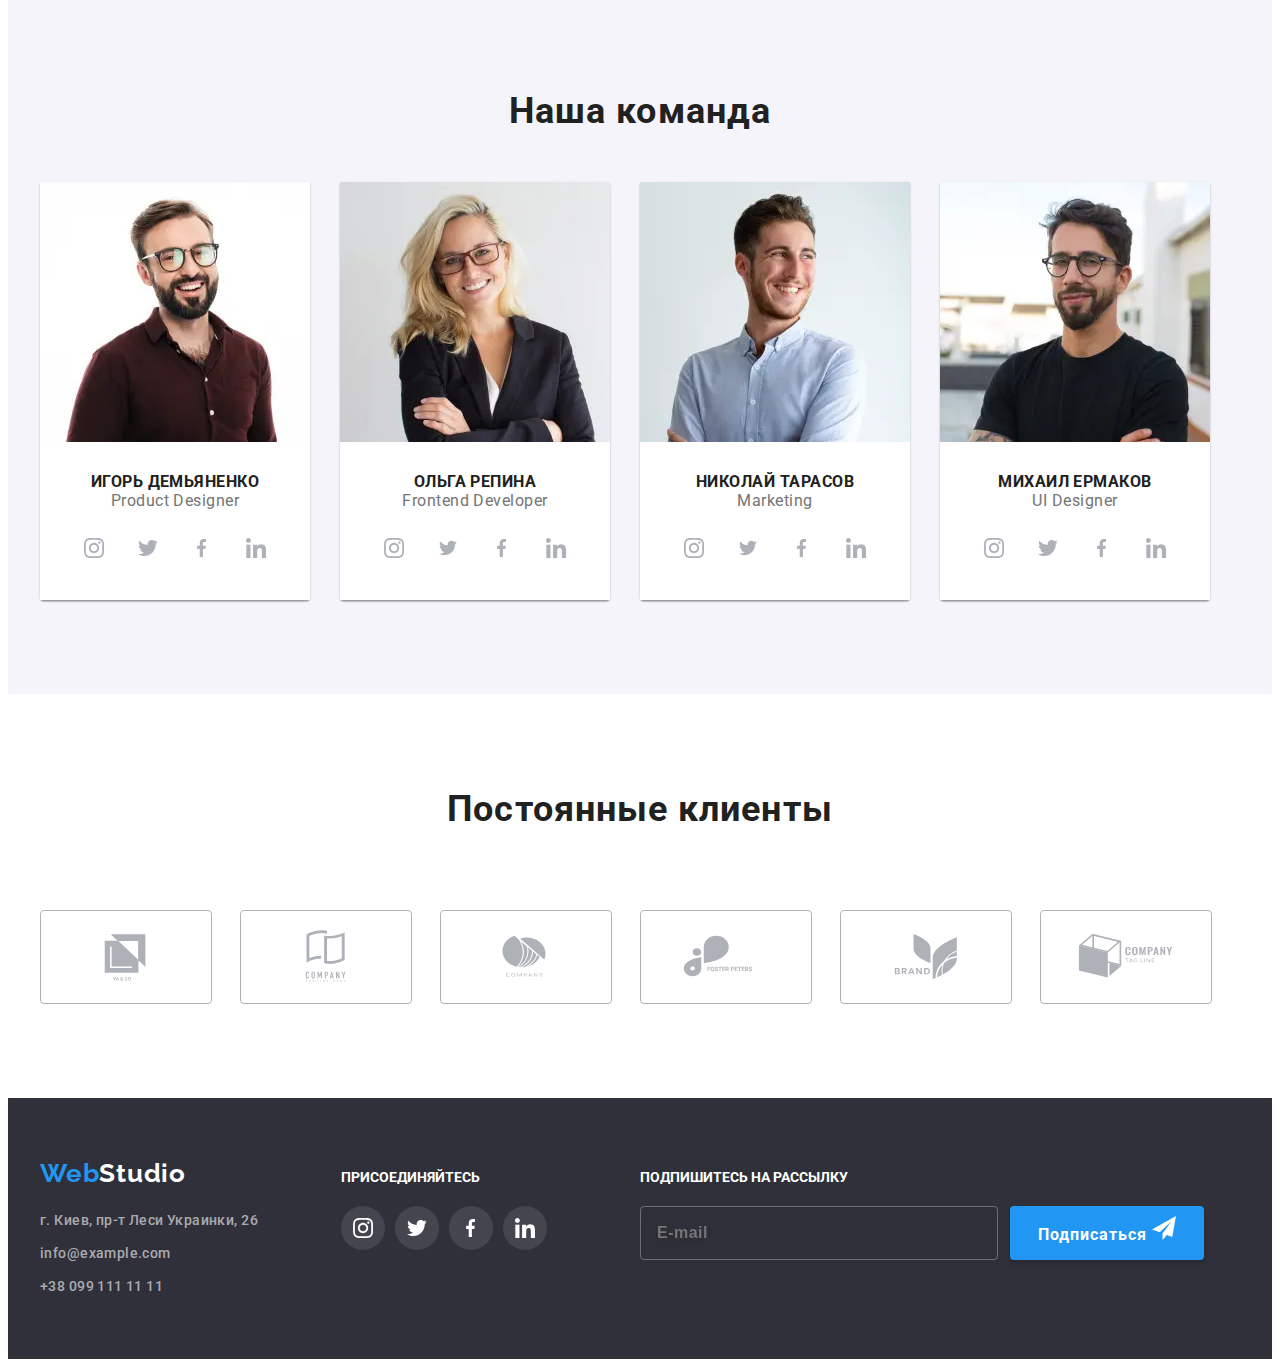
==== commit eafae5ba: "commit" ====
--- a/index.html
+++ b/index.html
@@ -26,7 +26,7 @@
                         <li  class="navigation__item "><a class="navigation__link link" href="">Контакты</a></li>
                     </ul>
                 </nav>
-                <button type="button" class="header__menu-btn" >
+                <button type="button" class="header__menu-btn" data-menu-button>
                     <svg class="header__mobile-menu-icon">
                         <use href="./images/sprite.svg#burger-icon"></use>
                     </svg>
@@ -52,39 +52,32 @@
                     </li>
                 </ul>
             </div>
-        <div class="mobile-menu">
-        <div class="conteiner mobile-menu__conteiner">
-            <ul class="list mobile-menu__list">
-                <li  class="mobile-menu__item "><a class="mobile-menu__link link" href="./index.html">Студия</a></li>
-                <li  class="mobile-menu__item "><a class="mobile-menu__link link" href="./portfolio.html">Портфолио</a></li>
-                <li  class="mobile-menu__item "><a class="mobile-menu__link link" href="">Контакты</a></li>
-            </ul>
-
-            <ul class="mobile-menu__contact__list">
-                <li  class="mobile-menu____item">
-                    <a class="link " href="mailto:info@devstudio.com">
-                        <svg class="contact__list-icon mail">
-                            <use href="./images/sprite.svg#icon-mail"></use>
-                        </svg>
-                        info@devstudio.com
-                    </a>
-                </li>
-                <li  class="mobile-menu__item">
-                    <a class="link" href="tel:+380961111111">
-                        <svg class="contact__list-icon tel">
-                            <use href="./images/sprite.svg#icon-tel"></use>
-                        </svg>
-                        +38 096 111 11 11</a>
-                </li>
-            </ul>
-
-            <button class="mobile-menu__close-btn" data-modal-close>
+        <div class="mobile-menu" data-menu>
+            <div class="mobile-menu__container">
+                <button class="mobile-menu__close-btn" data-menu-close>
                     <svg class="mobile-menu__close-btn-icon" width=18px height=18px>
                     <use href="./images/sprite.svg#icon-vectorclose"></use>
                 </svg>
             </button>
-        </div>
-        
+                <ul class="list mobile-menu__list">
+                    <li  class="mobile-menu__item "><a class="mobile-menu__link link" href="./index.html">Студия</a></li>
+                    <li  class="mobile-menu__item "><a class="mobile-menu__link link" href="./portfolio.html">Портфолио</a></li>
+                    <li  class="mobile-menu__item "><a class="mobile-menu__link link" href="">Контакты</a></li>
+                </ul>
+
+                <ul class="mobile-menu__contact__list list">
+                    <li  class="mobile-menu____item">
+                        <a class="link" href="mailto:info@devstudio.com">
+                            info@devstudio.com
+                        </a>
+                    </li>
+                    <li  class="mobile-menu__item ">
+                        <a class="link" href="tel:+380961111111">
+                            +38 096 111 11 11</a>
+                    </li>
+                </ul>  
+            </div>
+
         </div>
         </header>
 
@@ -561,6 +554,7 @@
 
     <script src="./js/modal.js"></script>
 -->
+<script src="./js/menu.js"></script>
     </body>
 
 </html>--- a/css/main.min.css
+++ b/css/main.min.css
@@ -1,2 +1,2 @@
-:root{--accent-color: #2196f3;--text-grey-color: #757575;--text-white-color: #ffffff;--bgraund-grey-color: #2f303a;--clients-logo:#afb1b8}.visually-hidden{position:absolute !important;clip:rect(1px 1px 1px 1px);clip:rect(1px, 1px, 1px, 1px);padding:0 !important;border:0 !important;height:1px !important;width:1px !important;overflow:hidden}h1,h2,h3,h4,h5,h6,p{margin-top:0;margin-bottom:0}ul{margin-top:0;margin-bottom:0;padding-left:0}img{display:block}.link{text-decoration:none;transition-property:color;transition-duration:250ms;transition-timing-function:cubic-bezier(0.4, 0, 0.2, 1)}.list{list-style:none}body{font-family:'Roboto', 'Raleway', sans-serif;color:#212121;font-size:14px}.main-section{padding-top:100px;padding-bottom:94px}.container{width:100%;padding-left:15px;padding-right:15px;margin:0 auto}@media screen and (min-width: 480px){.container{width:480px;margin:0 auto}}@media screen and (min-width: 768px){.container{width:768px}}@media screen and (min-width: 1200px){.container{width:1200px}}.backdrop{position:fixed;top:0;left:0;width:100%;height:100%;background-color:rgba(0,0,0,0.2);z-index:100;opacity:1;visibility:visible;pointer-events:auto;transition:opacity 250ms linear, visibility 250ms linear}.is-hidden{opacity:0;visibility:hidden;pointer-events:none}.modal__but{font-family:inherit;font-style:normal;border:none;background:var(--accent-color);box-shadow:0px 4px 4px rgba(0,0,0,0.15);border-radius:4px;cursor:pointer;color:var(--text-white-color);font-weight:bold;font-size:16px;line-height:1.87;text-align:center;letter-spacing:0.06em}.modal__form{display:flex;flex-direction:column}.modal__head{font-size:20px;font-weight:700;text-align:center;margin-bottom:12px;line-height:2;letter-spacing:0.03em}.modal__form-input{width:100%;height:40px;border:1px solid rgba(33,33,33,0.2);box-sizing:border-box;border-radius:4px;padding-left:42px;transition-property:border-color;transition-duration:250ms;transition-timing-function:cubic-bezier(0.4, 0, 0.2, 1);margin-top:4px}.modal__form-input:focus{border-color:var(--accent-color);outline:none}.modal__form-input:hover{cursor:pointer;outline:none}.modal__form-input:focus+.modal__form-icon{fill:var(--accent-color)}.modal__form-field{font-size:12px;line-height:1.16;letter-spacing:0.01em;color:#757575;position:relative;margin-bottom:10px}.modal__form-icon{position:absolute;width:12px;height:12px;top:50%;left:14px;transition-property:fill;transition-duration:250ms;transition-timing-function:cubic-bezier(0.4, 0, 0.2, 1)}.modal__form-messege{margin-top:4px;width:100%;height:120px;border:1px solid rgba(33,33,33,0.2);box-sizing:border-box;border-radius:4px;resize:none;padding:12px 16px;transition-property:border-color;transition-duration:250ms;transition-timing-function:cubic-bezier(0.4, 0, 0.2, 1)}.modal__form-messege:focus{border-color:var(--accent-color);outline:none}.modal__form-messege::placeholder{font-size:14px;color:rgba(117,117,117,0.5)}.modal__form-checkbox-policy{font-size:14px;line-height:1.7px;color:#757575;margin-left:13px;letter-spacing:0.03em}.modal__form-checkbox-policy::before{display:inline-block;vertical-align:middle;content:"";width:16px;height:15px;border:1px solid;border-color:var(--text-grey-color);border-radius:2px;margin-right:7px}.modal__form-checkbox:checked+.modal__form-checkbox-policy::before{background-color:var(--accent-color);background-image:url(../images/checkbox.svg);background-size:contain;background-repeat:no-repeat;background-position:center;border:transparent}.modal__form-checkbox:focus+.modal__form-checkbox-policy::before{border-color:var(--accent-color)}.modal__form-checkbox-policy-link{color:var(--accent-color)}.form__but{padding:10px 55px 10px 56px;margin-top:30px;align-self:center}.modal{position:absolute;top:50%;left:50%;transform:translate(-50%, -50%);width:528px;height:581px;background-color:var(--text-white-color);box-shadow:0px 1px 3px rgba(0,0,0,0.12),0px 1px 1px rgba(0,0,0,0.14),0px 2px 1px rgba(0,0,0,0.2);border-radius:4px;padding:40px 40px 40px 40px}.modal__close-btn{position:absolute;width:30px;height:30px;right:8px;top:8px;background-color:#FFFFFF;border:1px solid rgba(0,0,0,0.1);border-radius:50%;padding:0;cursor:pointer;transition-property:fill;transition-duration:250ms;transition-timing-function:cubic-bezier(0.4, 0, 0.2, 1)}.modal__close-btn:hover{border:1px solid #2196f3}.modal__close-btn:hover .modal__close-btn-icon{fill:var(--accent-color)}.social-list{display:flex;justify-content:space-between;margin-top:16px}.footer-social__list{display:flex}.footer-social__list .footer-social__item:not(:last-child){margin-right:10px}.social-icon{fill:#AFB1B8;transition-property:fill;transition-duration:250ms;transition-timing-function:cubic-bezier(0.4, 0, 0.2, 1)}.footer-social__icon{fill:var(--text-white-color)}.social-list__link{display:flex;justify-content:center;align-items:center;width:44px;height:44px;border-radius:50%;background-color:#FFFFFF;transition-property:background-color;transition-duration:250ms;transition-timing-function:cubic-bezier(0.4, 0, 0.2, 1)}.social-list__link:hover,.social-list__link:focus{background-color:var(--accent-color)}.social-list__link:hover:hover .social-icon,.social-list__link:hover:focus .social-icon,.social-list__link:focus:hover .social-icon,.social-list__link:focus:focus .social-icon{fill:var(--text-white-color)}.footer-social__link{display:flex;justify-content:center;align-items:center;width:44px;height:44px;border-radius:50%;background-color:rgba(255,255,255,0.1);transition-property:background-color;transition-duration:250ms;transition-timing-function:cubic-bezier(0.4, 0, 0.2, 1)}.footer-social__link:hover,.footer-social__link:focus{background-color:var(--accent-color)}.logo{font-family:Raleway;font-weight:bold;font-size:26px;line-height:1.19;letter-spacing:0.03em;color:var(--accent-color);text-decoration:none}.logo_white{color:white}.logo_black{color:black}.mobile-menu{position:fixed;top:0;left:0;width:480px;height:796px;background-color:white;overflow:auto;padding-top:48px;padding-bottom:48px}.mobile-menu__conteiner{position:relative;padding-left:25px}.mobile-menu__close-btn{position:absolute;top:0;right:0;border:none;background-color:transparent;padding:0}.main-section{display:flex;flex-direction:column}.buttons__item{font-family:inherit;font-style:normal;background-color:#f5f4fa;border-radius:4px;border:none;cursor:pointer;font-weight:500;font-size:16px;line-height:1.62;text-align:center;letter-spacing:0.03em;color:#212121;transition-property:box-shadow, color, background-color;transition-duration:250ms;transition-timing-function:cubic-bezier(0.4, 0, 0.2, 1);padding-top:6px;padding-bottom:6px;padding-left:22px;padding-right:22px}.buttons__item:hover,.buttons__item:focus{background-color:var(--accent-color);box-shadow:0px 3px 1px rgba(0,0,0,0.1),0px 1px 2px rgba(0,0,0,0.08),0px 2px 2px rgba(0,0,0,0.12);border-radius:4px;border:none;color:var(--text-white-color)}.buttons__list{display:flex;margin:0;justify-content:center;margin-bottom:50px}.buttons__list :not(:last-child){margin-right:8px}.clients__header{font-size:28px;line-height:1.17;text-align:center;letter-spacing:0.03em}@media screen and (min-width: 1200px){.clients__header{font-size:36px;line-height:1.17}}.clients{padding-top:60px;padding-bottom:60px}@media screen and (min-width: 1200px){.clients{padding-top:94px;padding-bottom:94px}}.clients__link{display:flex;align-items:center;justify-content:center;width:100%;height:92px;border:1px solid var(--clients-logo);border-radius:4px;fill:var(--clients-logo);transition-property:fill, border-color;transition-duration:250ms;transition-timing-function:cubic-bezier(0.4, 0, 0.2, 1)}.clients__link:hover,.clients__link:focus{fill:var(--accent-color);border-color:var(--accent-color);cursor:pointer}.clients__item{width:100%;margin-left:30px;margin-top:30px;max-width:210px}@media screen and (min-width: 768px){.clients__item{max-width:226px}}@media screen and (min-width: 1200px){.clients__item{max-width:170px}}.clients-list{display:flex;flex-wrap:wrap;margin-left:-30px;margin-top:-30px;margin-top:50px}.header{background:white;margin-left:0px;margin-top:0px}.header .contact__list{display:none}.header__container{display:flex;justify-content:space-between;align-items:center}.header__menu-btn{line-height:40px;background-color:transparent;border:none;padding:0}.header__mobile-menu-icon{height:40px;width:40px}.potrtfolio__list{display:flex;flex-wrap:wrap;margin-left:-30px;margin-top:-30px}.potrtfolio__list .header-item{font-size:18px;line-height:2;letter-spacing:0.06em}.potrtfolio__list .text{font-size:16px;line-height:1.87;letter-spacing:0.03em;color:var(--text-grey-color)}.potrtfolio__item{margin-left:30px;margin-top:30px}.potrtfolio__item-text{color:#212121;background-color:var(--text-white-color);padding:20px 24px;border:1px;border-style:none solid solid solid;border-color:#eeeeee}.potrtfolio__list-img{position:relative;overflow:hidden}.potrtfolio__link{display:block}.potrtfolio__link:hover,.potrtfolio__link:focus{box-shadow:0px 1px 1px rgba(0,0,0,0.12),0px 4px 4px rgba(0,0,0,0.06),1px 4px 6px rgba(0,0,0,0.16)}.overlay{position:absolute;top:0;left:0;width:370px;height:294px;font-size:18px;line-height:1.56;letter-spacing:0.03em;color:var(--text-white-color);background-color:rgba(33,150,243,0.9);padding:63px 24px 63px 24px;overflow:auto;transform:translateY(101%);transition:transform 250ms cubic-bezier(0.4, 0, 0.2, 1)}.potrtfolio__link:hover .overlay,.potrtfolio__link:focus .overlay{transform:translateY(0%)}.navigation__list{display:none}.hero{background:var(--bgraund-grey-color);background-image:linear-gradient(rgba(47,48,58,0.4), rgba(47,48,58,0.4)),url("/images/bg-mob.jpg");background-size:cover;padding-top:200px;padding-bottom:200px;padding-left:0px;padding-right:0px;text-align:center}@media (min-device-pixel-ratio: 2) and (max-width: 767px), (min-resolution: 192dpi) and (max-width: 767px), (min-resolution: 2dppx) and (max-width: 767px){.hero{background-image:linear-gradient(rgba(47,48,58,0.4), rgba(47,48,58,0.4)),url("/images/bg-mob@2x.jpg")}}@media screen and (min-width: 768px){.hero{background-image:linear-gradient(rgba(47,48,58,0.4), rgba(47,48,58,0.4)),url("/images/bg-tablet.jpg")}}@media (min-device-pixel-ratio: 2) and (min-width: 768px), (min-resolution: 192dpi) and (min-width: 768px), (min-resolution: 2dppx) and (min-width: 768px){.hero{background-image:linear-gradient(rgba(47,48,58,0.4), rgba(47,48,58,0.4)),url("/images/bg-tablet@2x.jpg")}}@media screen and (min-width: 1200px){.hero{background-image:linear-gradient(rgba(47,48,58,0.4), rgba(47,48,58,0.4)),url("/images/bg.jpg")}}@media (min-device-pixel-ratio: 2) and (min-width: 768px), (min-resolution: 192dpi) and (min-width: 1200px), (min-resolution: 2dppx) and (min-width: 1200px){.hero{background-image:linear-gradient(rgba(47,48,58,0.4), rgba(47,48,58,0.4)),url("/images/bg@2x.jpg")}}.hero__header{font-weight:900;font-size:44px;line-height:1.36;letter-spacing:0.06em;text-transform:uppercase;color:var(--text-white-color);margin:0 auto;max-width:696px;margin-bottom:30px}@media screen and (max-width: 768px){.hero__header{font-size:26px;line-height:1.62}}.hero__btn{padding:10px 32px 10px 32px}.our-team__header{font-size:28px;line-height:1.18;text-align:center;letter-spacing:0.03em;margin-bottom:50px}@media screen and (min-width: 1200px){.our-team__header{font-size:36px;line-height:1.17}}.our-team__picture{max-width:100%}.our-team{background:#f5f4fa;padding-top:60px;padding-bottom:60px}@media screen and (min-width: 1200px){.our-team{padding-top:94px;padding-bottom:94px}}.our-team__item{margin-top:30px;margin-left:30px;max-width:450px}@media screen and (min-width: 768px){.our-team__item{max-width:354px}}@media screen and (min-width: 1200px){.our-team__item{max-width:270px}}.our-team__text{padding-top:30px;padding-bottom:30px;background:var(--text-white-color);padding-left:32px;padding-right:32px}.our-team__item{box-shadow:0px 1px 3px rgba(0,0,0,0.12),0px 1px 1px rgba(0,0,0,0.14),0px 2px 1px rgba(0,0,0,0.2);border-radius:0px 0px 4px 4px;margin-left:30px;margin-top:30px}.our-team__list{display:flex;flex-wrap:wrap;margin-left:-30px;margin-top:-30px}.our-team__list .header-item{font-size:16px;line-height:1.19;text-align:center;letter-spacing:0.03em;text-transform:uppercase}.our-team__list .text{color:var(--text-grey-color);font-size:16px;line-height:1.19;text-align:center;letter-spacing:0.03em}@media screen and (max-width: 1199px){.services{display:none}}.services{padding-bottom:94px}.services__header{margin-bottom:50px;font-size:36px;line-height:1.17;text-align:center;letter-spacing:0.03em}.services__list{display:flex;flex-wrap:wrap;margin-left:-30px;margin-top:-30px}.services__item{margin-left:30px;margin-top:30px;position:relative}.services__text{position:absolute;width:370px;height:70px;bottom:0;background-color:rgba(47,48,58,0.8);font-weight:bold;font-size:14px;line-height:1.14;text-align:center;letter-spacing:0.03em;text-transform:uppercase;color:#FFFFFF;padding-top:27px;padding-bottom:27px}.specifics{padding-top:60px;padding-bottom:60px}@media screen and (min-width: 1200px){.specifics{padding-top:94px;padding-bottom:94px}}.specifics__item{margin-top:30px;margin-left:30px;max-width:450px}@media screen and (min-width: 768px){.specifics__item{max-width:354px}}@media screen and (min-width: 1200px){.specifics__item{max-width:270px}}.specifics__item-icon{max-width:450px}@media screen and (min-width: 768px){.specifics__item-icon{max-width:354px}}@media screen and (min-width: 1200px){.specifics__item-icon{max-width:270px}}.specifics__header{line-height:1.14;letter-spacing:0.03em;text-transform:uppercase}@media screen and (max-width: 480px){.specifics__header{text-align:center}}.specifics__list{display:flex;flex-wrap:wrap;margin-left:-30px;margin-top:-30px}.specifics__list .text{line-height:1.71;letter-spacing:0.03em;color:var(--text-grey-color)}.specifics__list-icons{display:flex;flex-wrap:wrap;margin-left:-30px;margin-top:-30px;margin-bottom:30px}.specifics__item-icon{display:flex;justify-content:center;align-items:center;height:120px;background-color:#F5F4FA;border-radius:4px;margin-bottom:30px}.footer{padding-top:60px;padding-bottom:60px;background:var(--bgraund-grey-color)}.footer .logo{display:block;margin-bottom:20px}.footer-contact__item:not(:last-child){margin-bottom:9px}.column{display:flex;align-items:baseline}.footer-contact{width:231px;margin-right:70px}.footer-social{margin-right:93px}.footer__header{font-weight:700;font-size:14px;line-height:1.17;text-transform:uppercase;color:var(--text-white-color);margin-bottom:20px}.footer-form__form{display:flex;justify-content:center}.footer-form__form-btn{position:relative;font-weight:bold;padding:10px 28px;margin-left:12px}.footer-form__form-input{background-color:transparent;width:358px;font-size:16px;font-weight:700;line-height:1.25;letter-spacing:0.03em;color:rgba(255,255,255,0.6);border:1px solid rgba(255,255,255,0.3);box-sizing:border-box;filter:drop-shadow(0px 4px 4px rgba(0,0,0,0.15));border-radius:4px;padding-left:16px;padding-top:15px;padding-bottom:15px}.footer-form__icon-send{fill:var(--text-white-color)}.footer-contact__list{list-style:none;font-weight:500;line-height:1.14;letter-spacing:0.02em}.footer-contact__list .link{line-height:1.71;letter-spacing:0.03em;color:rgba(255,255,255,0.6)}.footer-contact__list .link:hover,.footer-contact__list .link:focus{color:var(--accent-color)}.footer-contact__list .link .address{color:var(--text-white-color)}.footer-contact__address{font-style:normal}
+:root{--accent-color: #2196f3;--text-grey-color: #757575;--text-white-color: #ffffff;--bgraund-grey-color: #2f303a;--clients-logo:#afb1b8}.visually-hidden{position:absolute !important;clip:rect(1px 1px 1px 1px);clip:rect(1px, 1px, 1px, 1px);padding:0 !important;border:0 !important;height:1px !important;width:1px !important;overflow:hidden}h1,h2,h3,h4,h5,h6,p{margin-top:0;margin-bottom:0}ul{margin-top:0;margin-bottom:0;padding-left:0}img{display:block}.link{text-decoration:none;transition-property:color;transition-duration:250ms;transition-timing-function:cubic-bezier(0.4, 0, 0.2, 1)}.list{list-style:none}body{font-family:'Roboto', 'Raleway', sans-serif;color:#212121;font-size:14px}.main-section{padding-top:100px;padding-bottom:94px}.container{width:100%;padding-left:15px;padding-right:15px;margin:0 auto}@media screen and (min-width: 480px){.container{width:480px;margin:0 auto}}@media screen and (min-width: 768px){.container{width:768px}}@media screen and (min-width: 1200px){.container{width:1200px}}.backdrop{position:fixed;top:0;left:0;width:100%;height:100%;background-color:rgba(0,0,0,0.2);z-index:100;opacity:1;visibility:visible;pointer-events:auto;transition:opacity 250ms linear, visibility 250ms linear}.is-hidden{opacity:0;visibility:hidden;pointer-events:none}.modal__but{font-family:inherit;font-style:normal;border:none;background:var(--accent-color);box-shadow:0px 4px 4px rgba(0,0,0,0.15);border-radius:4px;cursor:pointer;color:var(--text-white-color);font-weight:bold;font-size:16px;line-height:1.87;text-align:center;letter-spacing:0.06em}.modal__form{display:flex;flex-direction:column}.modal__head{font-size:20px;font-weight:700;text-align:center;margin-bottom:12px;line-height:2;letter-spacing:0.03em}.modal__form-input{width:100%;height:40px;border:1px solid rgba(33,33,33,0.2);box-sizing:border-box;border-radius:4px;padding-left:42px;transition-property:border-color;transition-duration:250ms;transition-timing-function:cubic-bezier(0.4, 0, 0.2, 1);margin-top:4px}.modal__form-input:focus{border-color:var(--accent-color);outline:none}.modal__form-input:hover{cursor:pointer;outline:none}.modal__form-input:focus+.modal__form-icon{fill:var(--accent-color)}.modal__form-field{font-size:12px;line-height:1.16;letter-spacing:0.01em;color:#757575;position:relative;margin-bottom:10px}.modal__form-icon{position:absolute;width:12px;height:12px;top:50%;left:14px;transition-property:fill;transition-duration:250ms;transition-timing-function:cubic-bezier(0.4, 0, 0.2, 1)}.modal__form-messege{margin-top:4px;width:100%;height:120px;border:1px solid rgba(33,33,33,0.2);box-sizing:border-box;border-radius:4px;resize:none;padding:12px 16px;transition-property:border-color;transition-duration:250ms;transition-timing-function:cubic-bezier(0.4, 0, 0.2, 1)}.modal__form-messege:focus{border-color:var(--accent-color);outline:none}.modal__form-messege::placeholder{font-size:14px;color:rgba(117,117,117,0.5)}.modal__form-checkbox-policy{font-size:14px;line-height:1.7px;color:#757575;margin-left:13px;letter-spacing:0.03em}.modal__form-checkbox-policy::before{display:inline-block;vertical-align:middle;content:"";width:16px;height:15px;border:1px solid;border-color:var(--text-grey-color);border-radius:2px;margin-right:7px}.modal__form-checkbox:checked+.modal__form-checkbox-policy::before{background-color:var(--accent-color);background-image:url(../images/checkbox.svg);background-size:contain;background-repeat:no-repeat;background-position:center;border:transparent}.modal__form-checkbox:focus+.modal__form-checkbox-policy::before{border-color:var(--accent-color)}.modal__form-checkbox-policy-link{color:var(--accent-color)}.form__but{padding:10px 55px 10px 56px;margin-top:30px;align-self:center}.modal{position:absolute;top:50%;left:50%;transform:translate(-50%, -50%);width:528px;height:581px;background-color:var(--text-white-color);box-shadow:0px 1px 3px rgba(0,0,0,0.12),0px 1px 1px rgba(0,0,0,0.14),0px 2px 1px rgba(0,0,0,0.2);border-radius:4px;padding:40px 40px 40px 40px}.modal__close-btn{position:absolute;width:30px;height:30px;right:8px;top:8px;background-color:#FFFFFF;border:1px solid rgba(0,0,0,0.1);border-radius:50%;padding:0;cursor:pointer;transition-property:fill;transition-duration:250ms;transition-timing-function:cubic-bezier(0.4, 0, 0.2, 1)}.modal__close-btn:hover{border:1px solid #2196f3}.modal__close-btn:hover .modal__close-btn-icon{fill:var(--accent-color)}.social-list{display:flex;justify-content:space-between;margin-top:16px}.footer-social__list{display:flex}.footer-social__list .footer-social__item:not(:last-child){margin-right:10px}.social-icon{fill:#AFB1B8;transition-property:fill;transition-duration:250ms;transition-timing-function:cubic-bezier(0.4, 0, 0.2, 1)}.footer-social__icon{fill:var(--text-white-color)}.social-list__link{display:flex;justify-content:center;align-items:center;width:44px;height:44px;border-radius:50%;background-color:#FFFFFF;transition-property:background-color;transition-duration:250ms;transition-timing-function:cubic-bezier(0.4, 0, 0.2, 1)}.social-list__link:hover,.social-list__link:focus{background-color:var(--accent-color)}.social-list__link:hover:hover .social-icon,.social-list__link:hover:focus .social-icon,.social-list__link:focus:hover .social-icon,.social-list__link:focus:focus .social-icon{fill:var(--text-white-color)}.footer-social__link{display:flex;justify-content:center;align-items:center;width:44px;height:44px;border-radius:50%;background-color:rgba(255,255,255,0.1);transition-property:background-color;transition-duration:250ms;transition-timing-function:cubic-bezier(0.4, 0, 0.2, 1)}.footer-social__link:hover,.footer-social__link:focus{background-color:var(--accent-color)}.logo{font-family:Raleway;font-weight:bold;font-size:24px;line-height:1.38;letter-spacing:0.03em;color:var(--accent-color);text-decoration:none}@media screen and (min-width: 1200px){.logo{font-size:26px;line-height:1.19}}.logo_white{color:white}.logo_black{color:black}@media screen and (max-width: 767px){.mobile-menu{position:fixed;top:0;left:0;width:480px;height:796px;overflow:auto;background-color:white;opacity:0;visibility:hidden;pointer-events:none}.mobile-menu__container{width:100%;padding-left:40px;padding-right:15px;padding-top:48px;padding-bottom:48px;position:relative}.mobile-menu__close-btn{position:absolute;top:10px;right:10px;border:none;background-color:transparent;padding:0}.mobile-menu.is-open{opacity:1;visibility:visible;pointer-events:auto}}@media screen and (min-width: 768px){.mobile-menu{display:none}}@media screen and (min-width: 768px){.header__menu-btn{display:none}}.main-section{display:flex;flex-direction:column}.buttons__item{font-family:inherit;font-style:normal;background-color:#f5f4fa;border-radius:4px;border:none;cursor:pointer;font-weight:500;font-size:16px;line-height:1.62;text-align:center;letter-spacing:0.03em;color:#212121;transition-property:box-shadow, color, background-color;transition-duration:250ms;transition-timing-function:cubic-bezier(0.4, 0, 0.2, 1);padding-top:6px;padding-bottom:6px;padding-left:22px;padding-right:22px}.buttons__item:hover,.buttons__item:focus{background-color:var(--accent-color);box-shadow:0px 3px 1px rgba(0,0,0,0.1),0px 1px 2px rgba(0,0,0,0.08),0px 2px 2px rgba(0,0,0,0.12);border-radius:4px;border:none;color:var(--text-white-color)}.buttons__list{display:flex;margin:0;justify-content:center;margin-bottom:50px}.buttons__list :not(:last-child){margin-right:8px}.clients__header{font-size:28px;line-height:1.17;text-align:center;letter-spacing:0.03em}@media screen and (min-width: 1200px){.clients__header{font-size:36px;line-height:1.17}}.clients{padding-top:60px;padding-bottom:60px}@media screen and (min-width: 1200px){.clients{padding-top:94px;padding-bottom:94px}}.clients__link{display:flex;align-items:center;justify-content:center;width:100%;height:92px;border:1px solid var(--clients-logo);border-radius:4px;fill:var(--clients-logo);transition-property:fill, border-color;transition-duration:250ms;transition-timing-function:cubic-bezier(0.4, 0, 0.2, 1)}.clients__link:hover,.clients__link:focus{fill:var(--accent-color);border-color:var(--accent-color);cursor:pointer}.clients__item{width:100%;margin-left:30px;margin-top:30px;max-width:210px}@media screen and (min-width: 768px){.clients__item{max-width:226px}}@media screen and (min-width: 1200px){.clients__item{max-width:170px}}.clients-list{display:flex;flex-wrap:wrap;margin-left:-30px;margin-top:-30px;margin-top:50px}.header{background:white;margin-left:0px;margin-top:0px}.header__container{display:flex;justify-content:space-between;align-items:center}.header__menu-btn{line-height:40px;background-color:transparent;border:none;padding:0}.header__mobile-menu-icon{height:40px;width:40px}@media screen and (max-width: 768px){.header .contact__list{display:none}}@media screen and (min-width: 768px) and (max-width: 1199px){.header .contact__list{display:flex;flex-direction:column;align-items:flex-start}}.header{background:white;margin-left:0px;margin-top:0px}.header .contact__list{margin-left:auto}.header .contact__list{margin-left:auto}.border-header{border:1px solid #ececec}.header__container{display:flex;align-items:center}.header__container .logo{padding-top:24px;margin-right:93px;padding-bottom:25px}.navigation__item:not(:last-child){margin-right:50px}.contact__list{display:flex;align-items:center;list-style:none;font-weight:500;line-height:1.14;letter-spacing:0.02em}.contact__list .link{padding-top:32px;padding-bottom:32px;color:var(--text-grey-color)}.contact__list .mail{width:16px;height:12px}.contact__list .tel{width:10px;height:16px}.contact__list-icon{fill:var(--text-grey-color);margin-right:10px;transition-property:fill;transition-duration:250ms;transition-timing-function:cubic-bezier(0.4, 0, 0.2, 1)}.contact__list .navigation__item:hover .contact__list-icon,.contact__list .navigation__item:focus .contact__list-icon{fill:var(--accent-color)}.potrtfolio__list{display:flex;flex-wrap:wrap;margin-left:-30px;margin-top:-30px}.potrtfolio__list .header-item{font-size:18px;line-height:2;letter-spacing:0.06em}.potrtfolio__list .text{font-size:16px;line-height:1.87;letter-spacing:0.03em;color:var(--text-grey-color)}.potrtfolio__item{margin-left:30px;margin-top:30px;min-width:450px}@media screen and (min-width: 768px){.potrtfolio__item{max-width:354px}}@media screen and (min-width: 1200px){.potrtfolio__item{max-width:370px}}.potrtfolio__item-text{color:#212121;background-color:var(--text-white-color);padding:20px 24px;border:1px;border-style:none solid solid solid;border-color:#eeeeee}.potrtfolio__list-img{position:relative;overflow:hidden}.potrtfolio__link{display:block}.potrtfolio__link:hover,.potrtfolio__link:focus{box-shadow:0px 1px 1px rgba(0,0,0,0.12),0px 4px 4px rgba(0,0,0,0.06),1px 4px 6px rgba(0,0,0,0.16)}.overlay{position:absolute;top:0;left:0;font-size:18px;line-height:1.56;letter-spacing:0.03em;color:var(--text-white-color);background-color:rgba(33,150,243,0.9);padding:63px 24px 63px 24px;overflow:auto;transform:translateY(101%);transition:transform 250ms cubic-bezier(0.4, 0, 0.2, 1)}.overlay .overlay{width:450px;height:294px}@media screen and (min-width: 768px){.overlay .overlay{width:354px;height:294px}}@media screen and (min-width: 1200px){.overlay .overlay{width:370px;height:294px}}.potrtfolio__link:hover .overlay,.potrtfolio__link:focus .overlay{transform:translateY(0%)}@media screen and (max-width: 768px){.navigation__list{display:none}}.navigation{display:flex;align-items:center}.navigation__link{padding-top:32px;padding-bottom:32px}.navigation__list--current{position:relative}.navigation__list--current:after{display:block;position:absolute;content:"";left:0px;bottom:0px;width:100%;height:4px;background-color:var(--accent-color);border-radius:2px}.link{transition-property:color;transition-duration:250ms;transition-timing-function:cubic-bezier(0.4, 0, 0.2, 1)}.link:hover,.link:focus{color:var(--accent-color)}.hero{background:var(--bgraund-grey-color);background-image:linear-gradient(rgba(47,48,58,0.4), rgba(47,48,58,0.4)),url("/images/bg-mob.jpg");background-size:cover;padding-top:200px;padding-bottom:200px;padding-left:0px;padding-right:0px;text-align:center}@media (min-device-pixel-ratio: 2) and (max-width: 767px), (min-resolution: 192dpi) and (max-width: 767px), (min-resolution: 2dppx) and (max-width: 767px){.hero{background-image:linear-gradient(rgba(47,48,58,0.4), rgba(47,48,58,0.4)),url("/images/bg-mob@2x.jpg")}}@media screen and (min-width: 768px){.hero{background-image:linear-gradient(rgba(47,48,58,0.4), rgba(47,48,58,0.4)),url("/images/bg-tablet.jpg")}}@media (min-device-pixel-ratio: 2) and (min-width: 768px), (min-resolution: 192dpi) and (min-width: 768px), (min-resolution: 2dppx) and (min-width: 768px){.hero{background-image:linear-gradient(rgba(47,48,58,0.4), rgba(47,48,58,0.4)),url("/images/bg-tablet@2x.jpg")}}@media screen and (min-width: 1200px){.hero{background-image:linear-gradient(rgba(47,48,58,0.4), rgba(47,48,58,0.4)),url("/images/bg.jpg")}}@media (min-device-pixel-ratio: 2) and (min-width: 768px), (min-resolution: 192dpi) and (min-width: 1200px), (min-resolution: 2dppx) and (min-width: 1200px){.hero{background-image:linear-gradient(rgba(47,48,58,0.4), rgba(47,48,58,0.4)),url("/images/bg@2x.jpg")}}.hero__header{font-weight:900;font-size:44px;line-height:1.36;letter-spacing:0.06em;text-transform:uppercase;color:var(--text-white-color);margin:0 auto;max-width:696px;margin-bottom:30px}@media screen and (max-width: 768px){.hero__header{font-size:26px;line-height:1.62}}.hero__btn{padding:10px 32px 10px 32px}.our-team__header{font-size:28px;line-height:1.18;text-align:center;letter-spacing:0.03em;margin-bottom:50px}@media screen and (min-width: 1200px){.our-team__header{font-size:36px;line-height:1.17}}.our-team__picture{max-width:100%}.our-team{background:#f5f4fa;padding-top:60px;padding-bottom:60px}@media screen and (min-width: 1200px){.our-team{padding-top:94px;padding-bottom:94px}}.our-team__item{margin-top:30px;margin-left:30px;max-width:450px}@media screen and (min-width: 768px){.our-team__item{max-width:354px}}@media screen and (min-width: 1200px){.our-team__item{max-width:270px}}.our-team__text{padding-top:30px;padding-bottom:30px;background:var(--text-white-color);padding-left:32px;padding-right:32px}.our-team__item{box-shadow:0px 1px 3px rgba(0,0,0,0.12),0px 1px 1px rgba(0,0,0,0.14),0px 2px 1px rgba(0,0,0,0.2);border-radius:0px 0px 4px 4px;margin-left:30px;margin-top:30px}.our-team__list{display:flex;flex-wrap:wrap;margin-left:-30px;margin-top:-30px}.our-team__list .header-item{font-size:16px;line-height:1.19;text-align:center;letter-spacing:0.03em;text-transform:uppercase}.our-team__list .text{color:var(--text-grey-color);font-size:16px;line-height:1.19;text-align:center;letter-spacing:0.03em}@media screen and (max-width: 1199px){.services{display:none}}.services{padding-bottom:94px}.services__header{margin-bottom:50px;font-size:36px;line-height:1.17;text-align:center;letter-spacing:0.03em}.services__list{display:flex;flex-wrap:wrap;margin-left:-30px;margin-top:-30px}.services__item{margin-left:30px;margin-top:30px;position:relative}.services__text{position:absolute;width:370px;height:70px;bottom:0;background-color:rgba(47,48,58,0.8);font-weight:bold;font-size:14px;line-height:1.14;text-align:center;letter-spacing:0.03em;text-transform:uppercase;color:#FFFFFF;padding-top:27px;padding-bottom:27px}.specifics{padding-top:60px;padding-bottom:60px}@media screen and (min-width: 1200px){.specifics{padding-top:94px;padding-bottom:94px}}.specifics__item{margin-top:30px;margin-left:30px;max-width:450px}@media screen and (min-width: 768px){.specifics__item{max-width:354px}}@media screen and (min-width: 1200px){.specifics__item{max-width:270px}}.specifics__item-icon{max-width:450px}@media screen and (min-width: 768px){.specifics__item-icon{max-width:354px}}@media screen and (min-width: 1200px){.specifics__item-icon{max-width:270px}}.specifics__header{line-height:1.14;letter-spacing:0.03em;text-transform:uppercase}@media screen and (max-width: 480px){.specifics__header{text-align:center}}.specifics__list{display:flex;flex-wrap:wrap;margin-left:-30px;margin-top:-30px}.specifics__list .text{line-height:1.71;letter-spacing:0.03em;color:var(--text-grey-color)}.specifics__list-icons{display:flex;flex-wrap:wrap;margin-left:-30px;margin-top:-30px;margin-bottom:30px}.specifics__item-icon{display:flex;justify-content:center;align-items:center;height:120px;background-color:#F5F4FA;border-radius:4px;margin-bottom:30px}.footer{padding-top:60px;padding-bottom:60px;background:var(--bgraund-grey-color)}.footer .logo{display:block;margin-bottom:20px}.footer-contact__item:not(:last-child){margin-bottom:9px}.column{display:flex;align-items:baseline}.footer-contact{width:231px;margin-right:70px}.footer-social{margin-right:93px}.footer__header{font-weight:700;font-size:14px;line-height:1.17;text-transform:uppercase;color:var(--text-white-color);margin-bottom:20px}.footer-form__form{display:flex;justify-content:center}.footer-form__form-btn{position:relative;font-weight:bold;padding:10px 28px;margin-left:12px}.footer-form__form-input{background-color:transparent;width:358px;font-size:16px;font-weight:700;line-height:1.25;letter-spacing:0.03em;color:rgba(255,255,255,0.6);border:1px solid rgba(255,255,255,0.3);box-sizing:border-box;filter:drop-shadow(0px 4px 4px rgba(0,0,0,0.15));border-radius:4px;padding-left:16px;padding-top:15px;padding-bottom:15px}.footer-form__icon-send{fill:var(--text-white-color)}.footer-contact__list{list-style:none;font-weight:500;line-height:1.14;letter-spacing:0.02em}.footer-contact__list .link{line-height:1.71;letter-spacing:0.03em;color:rgba(255,255,255,0.6)}.footer-contact__list .link:hover,.footer-contact__list .link:focus{color:var(--accent-color)}.footer-contact__list .link .address{color:var(--text-white-color)}.footer-contact__address{font-style:normal}
 /*# sourceMappingURL=main.min.css.map */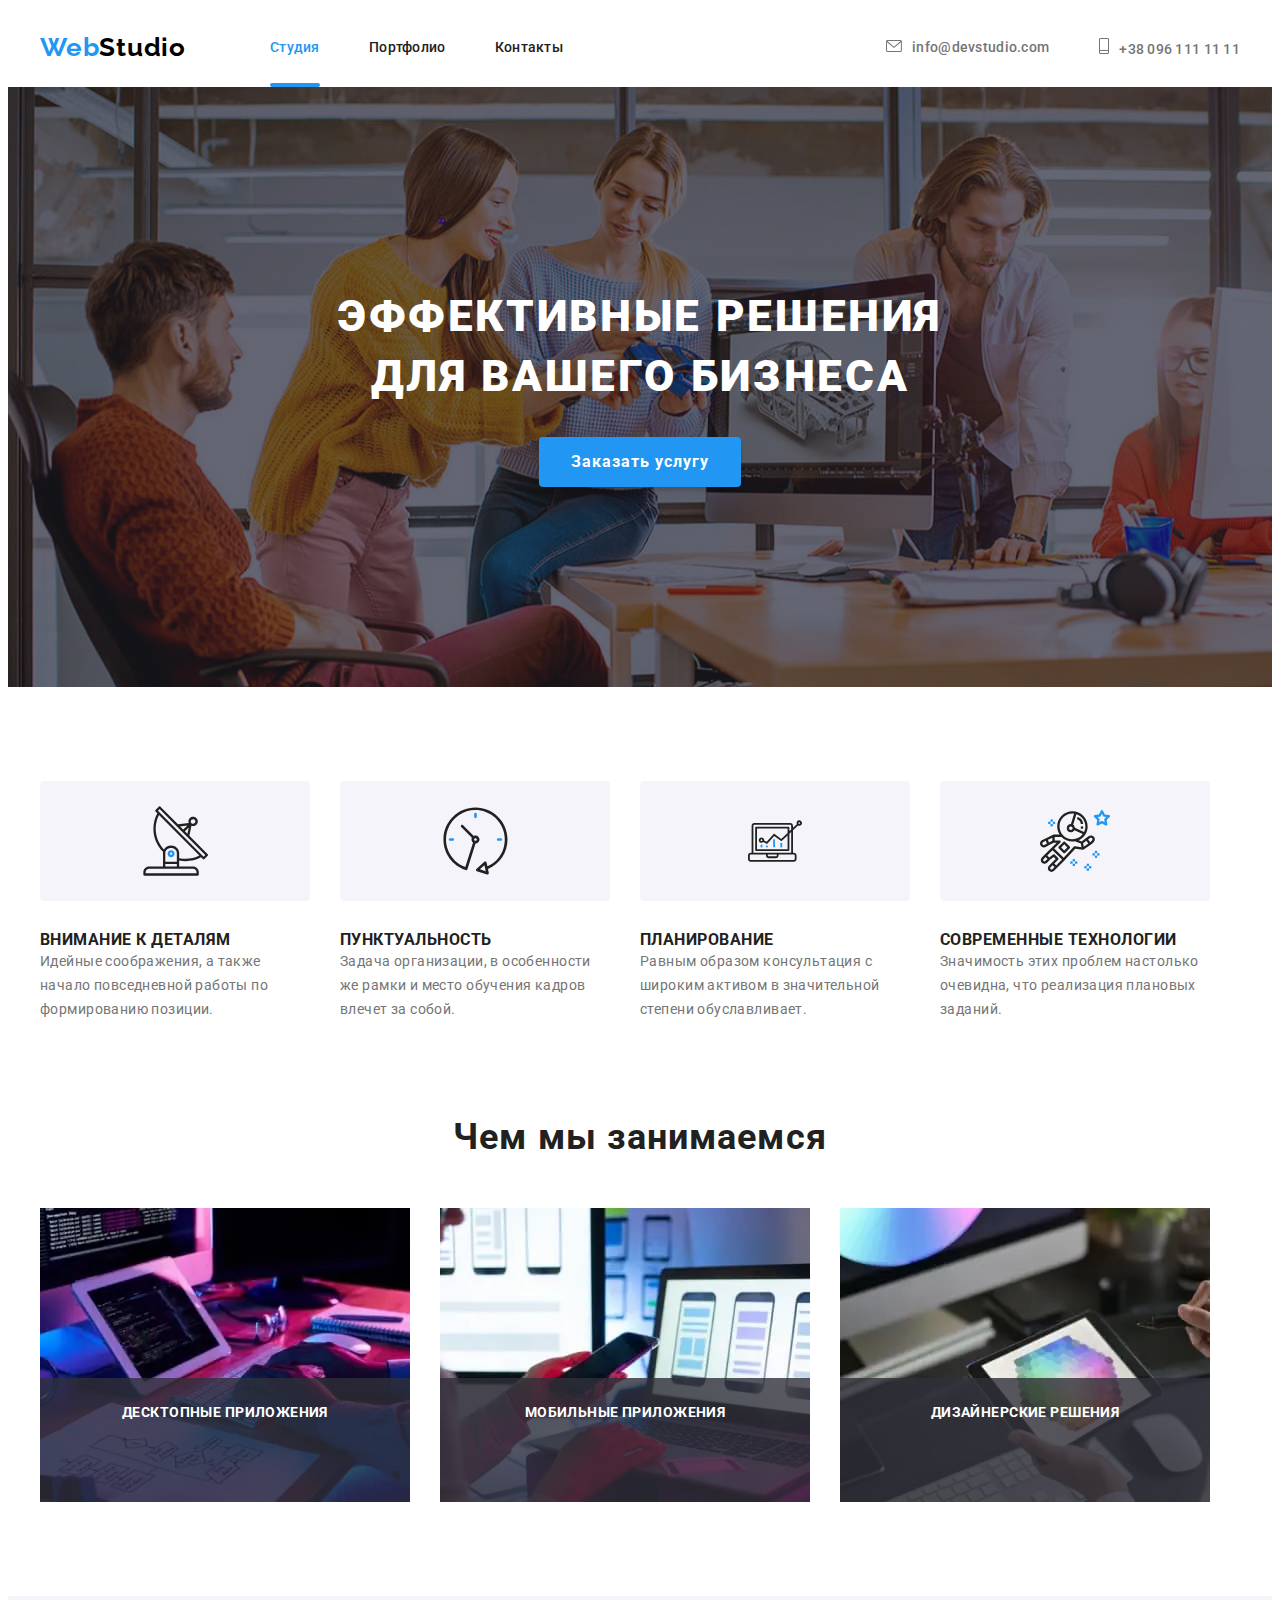
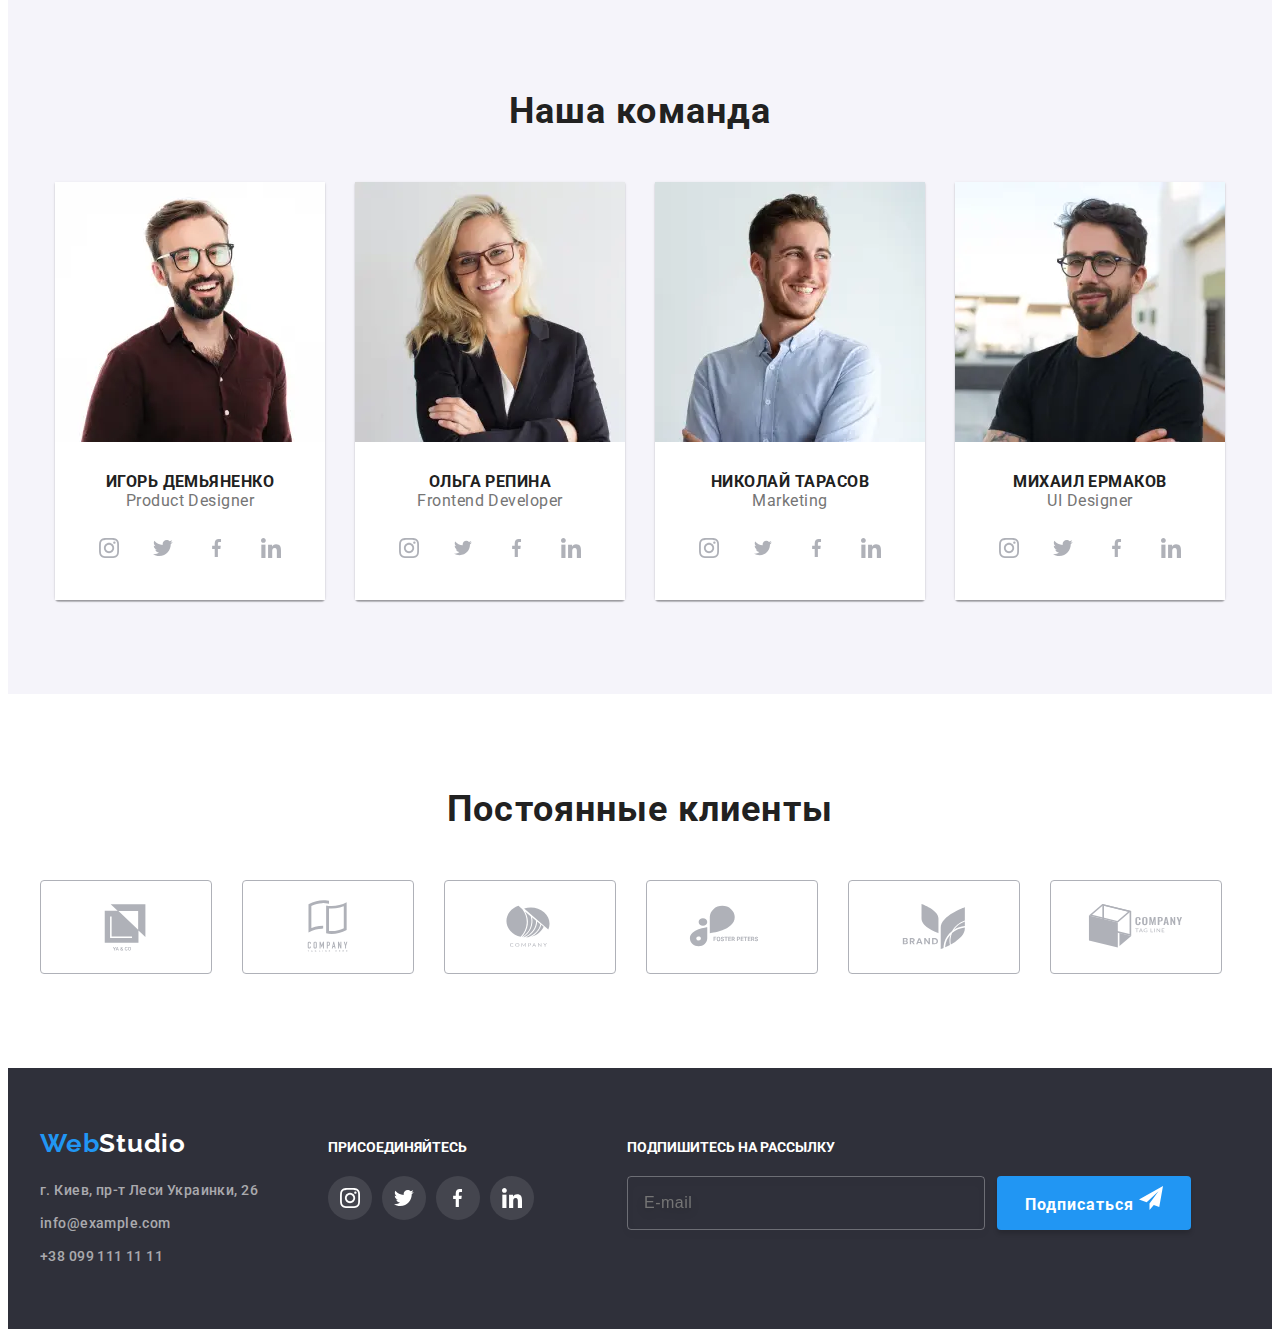
==== commit b5771bd7: "commit" ====
--- a/index.html
+++ b/index.html
@@ -1,6 +1,6 @@
 <!DOCTYPE html>
 <html lang="ru">
-    <head>
+ <head>
         <meta charset="UTF-8">
         <meta http-equiv="X-UA-Compatible" content="IE=edge">
         <meta name="viewport" content="width=device-width, initial-scale=1.0">
@@ -39,16 +39,14 @@
                         <a class="link " href="mailto:info@devstudio.com">
                             <svg class="contact__list-icon mail">
                                 <use href="./images/sprite.svg#icon-mail"></use>
-                            </svg>
-                            info@devstudio.com
+                            </svg>info@devstudio.com
                         </a>
                     </li>
                     <li  class="navigation__item">
                         <a class="link" href="tel:+380961111111">
                             <svg class="contact__list-icon tel">
                                 <use href="./images/sprite.svg#icon-tel"></use>
-                            </svg>
-                            +38 096 111 11 11</a>
+                            </svg>+38 096 111 11 11</a>
                     </li>
                 </ul>
             </div>
@@ -58,24 +56,34 @@
                     <svg class="mobile-menu__close-btn-icon" width=18px height=18px>
                     <use href="./images/sprite.svg#icon-vectorclose"></use>
                 </svg>
-            </button>
+                </button>
                 <ul class="list mobile-menu__list">
-                    <li  class="mobile-menu__item "><a class="mobile-menu__link link" href="./index.html">Студия</a></li>
+                    <li  class="mobile-menu__item "><a class="mobile-menu__link link current" href="./index.html">Студия</a></li>
                     <li  class="mobile-menu__item "><a class="mobile-menu__link link" href="./portfolio.html">Портфолио</a></li>
                     <li  class="mobile-menu__item "><a class="mobile-menu__link link" href="">Контакты</a></li>
                 </ul>
-
+                <div class="mobile-menu__contact">
                 <ul class="mobile-menu__contact__list list">
+                   
+                    <li  class="mobile-menu__item ">
+                        <a class="link mobile-menu__contact__current" href="tel:+380961111111">
+                            +38 096 111 11 11</a>
+                    </li>
+
                     <li  class="mobile-menu____item">
                         <a class="link" href="mailto:info@devstudio.com">
                             info@devstudio.com
                         </a>
                     </li>
-                    <li  class="mobile-menu__item ">
-                        <a class="link" href="tel:+380961111111">
-                            +38 096 111 11 11</a>
-                    </li>
-                </ul>  
+                </ul>
+
+                <ul class="list mobile-menu__social-list">
+                    <li  class="mobile-menu__social-item "><a class="mobile-menu__social-link link " href="">Instagram</a></li>
+                    <li  class="mobile-menu__social-item "><a class="mobile-menu__social-link link" href="">Twitter</a></li>
+                    <li  class="mobile-menu__social-item "><a class="mobile-menu__social-link link" href="">Facebook</a></li>
+                    <li  class="mobile-menu__social-item "><a class="mobile-menu__social-link link" href="">LinkedIn</a></li>
+                </ul>
+            </div>
             </div>
 
         </div>
@@ -181,14 +189,14 @@
                         </li>
                     </ul>  
                 </div>
-            </section> 
+            </section>
             <!--our_team-->
             <section class="our-team">
                 <div class="container">
                     <h2 class="our-team__header">Наша команда</h2>
 
                     <ul class="list our-team__list"> 
-                        <li class=" our-team__item">
+                        <li class="our-team__item">
                             <picture class="picture">
 
                                 <source srcset="./images/team_card1.webp 1x, ./images/team_card1@2x.webp 2x" media="(min-width: 1200px)" type="image/webp">
@@ -342,7 +350,7 @@
                         </li>
                         
                 
-                        <li class=" our-team__item">
+                        <li class="our-team__item">
                             <picture class="picture">
 
                                 <source srcset="./images/team_card4.webp 1x, ./images/team_card4@2x.webp 2x" media="(min-width: 1200px)" type="image/webp">
@@ -397,7 +405,7 @@
     
     
             <!--clients-->
-            <section class="clients">
+           <section class="clients">
                 <div class="container">
                     <h2 class="clients__header">Постоянные клиенты</h2>
                     <ul class="clients-list list">
@@ -448,9 +456,10 @@
             </section>
         </main>
 
-       <footer class="footer">
+        <footer class="footer">
             <div class="container">
                 <div class="column">
+                    <div class="column_tablet">
                     <div class="footer-contact">
                     <a href="index.html" lang="en" class="logo link">Web<span class="logo_white">Studio</span></a>
                     <address class="footer-contact__address">
@@ -494,6 +503,9 @@
                         </li>
                     </ul>
                     </div>
+                </div>
+
+
                     <div class="footer-form">
                     <h1 class="footer__header">Подпишитесь на рассылку</h1>
                     <form class="footer-form__form" method="POST">
@@ -509,7 +521,7 @@
             </div>
         </footer>
 
-     <!--   <div class="backdrop is-hidden" data-modal>
+        <div class="backdrop is-hidden" data-modal>
             <div class="modal"> 
                 <button class="modal__close-btn" data-modal-close>
                     <svg class="modal__close-btn-icon" width=11px height=11px>
@@ -553,7 +565,7 @@
         </div>
 
     <script src="./js/modal.js"></script>
--->
+
 <script src="./js/menu.js"></script>
     </body>
 
--- a/css/main.min.css
+++ b/css/main.min.css
@@ -1,2 +1,2 @@
-:root{--accent-color: #2196f3;--text-grey-color: #757575;--text-white-color: #ffffff;--bgraund-grey-color: #2f303a;--clients-logo:#afb1b8}.visually-hidden{position:absolute !important;clip:rect(1px 1px 1px 1px);clip:rect(1px, 1px, 1px, 1px);padding:0 !important;border:0 !important;height:1px !important;width:1px !important;overflow:hidden}h1,h2,h3,h4,h5,h6,p{margin-top:0;margin-bottom:0}ul{margin-top:0;margin-bottom:0;padding-left:0}img{display:block}.link{text-decoration:none;transition-property:color;transition-duration:250ms;transition-timing-function:cubic-bezier(0.4, 0, 0.2, 1)}.list{list-style:none}body{font-family:'Roboto', 'Raleway', sans-serif;color:#212121;font-size:14px}.main-section{padding-top:100px;padding-bottom:94px}.container{width:100%;padding-left:15px;padding-right:15px;margin:0 auto}@media screen and (min-width: 480px){.container{width:480px;margin:0 auto}}@media screen and (min-width: 768px){.container{width:768px}}@media screen and (min-width: 1200px){.container{width:1200px}}.backdrop{position:fixed;top:0;left:0;width:100%;height:100%;background-color:rgba(0,0,0,0.2);z-index:100;opacity:1;visibility:visible;pointer-events:auto;transition:opacity 250ms linear, visibility 250ms linear}.is-hidden{opacity:0;visibility:hidden;pointer-events:none}.modal__but{font-family:inherit;font-style:normal;border:none;background:var(--accent-color);box-shadow:0px 4px 4px rgba(0,0,0,0.15);border-radius:4px;cursor:pointer;color:var(--text-white-color);font-weight:bold;font-size:16px;line-height:1.87;text-align:center;letter-spacing:0.06em}.modal__form{display:flex;flex-direction:column}.modal__head{font-size:20px;font-weight:700;text-align:center;margin-bottom:12px;line-height:2;letter-spacing:0.03em}.modal__form-input{width:100%;height:40px;border:1px solid rgba(33,33,33,0.2);box-sizing:border-box;border-radius:4px;padding-left:42px;transition-property:border-color;transition-duration:250ms;transition-timing-function:cubic-bezier(0.4, 0, 0.2, 1);margin-top:4px}.modal__form-input:focus{border-color:var(--accent-color);outline:none}.modal__form-input:hover{cursor:pointer;outline:none}.modal__form-input:focus+.modal__form-icon{fill:var(--accent-color)}.modal__form-field{font-size:12px;line-height:1.16;letter-spacing:0.01em;color:#757575;position:relative;margin-bottom:10px}.modal__form-icon{position:absolute;width:12px;height:12px;top:50%;left:14px;transition-property:fill;transition-duration:250ms;transition-timing-function:cubic-bezier(0.4, 0, 0.2, 1)}.modal__form-messege{margin-top:4px;width:100%;height:120px;border:1px solid rgba(33,33,33,0.2);box-sizing:border-box;border-radius:4px;resize:none;padding:12px 16px;transition-property:border-color;transition-duration:250ms;transition-timing-function:cubic-bezier(0.4, 0, 0.2, 1)}.modal__form-messege:focus{border-color:var(--accent-color);outline:none}.modal__form-messege::placeholder{font-size:14px;color:rgba(117,117,117,0.5)}.modal__form-checkbox-policy{font-size:14px;line-height:1.7px;color:#757575;margin-left:13px;letter-spacing:0.03em}.modal__form-checkbox-policy::before{display:inline-block;vertical-align:middle;content:"";width:16px;height:15px;border:1px solid;border-color:var(--text-grey-color);border-radius:2px;margin-right:7px}.modal__form-checkbox:checked+.modal__form-checkbox-policy::before{background-color:var(--accent-color);background-image:url(../images/checkbox.svg);background-size:contain;background-repeat:no-repeat;background-position:center;border:transparent}.modal__form-checkbox:focus+.modal__form-checkbox-policy::before{border-color:var(--accent-color)}.modal__form-checkbox-policy-link{color:var(--accent-color)}.form__but{padding:10px 55px 10px 56px;margin-top:30px;align-self:center}.modal{position:absolute;top:50%;left:50%;transform:translate(-50%, -50%);width:528px;height:581px;background-color:var(--text-white-color);box-shadow:0px 1px 3px rgba(0,0,0,0.12),0px 1px 1px rgba(0,0,0,0.14),0px 2px 1px rgba(0,0,0,0.2);border-radius:4px;padding:40px 40px 40px 40px}.modal__close-btn{position:absolute;width:30px;height:30px;right:8px;top:8px;background-color:#FFFFFF;border:1px solid rgba(0,0,0,0.1);border-radius:50%;padding:0;cursor:pointer;transition-property:fill;transition-duration:250ms;transition-timing-function:cubic-bezier(0.4, 0, 0.2, 1)}.modal__close-btn:hover{border:1px solid #2196f3}.modal__close-btn:hover .modal__close-btn-icon{fill:var(--accent-color)}.social-list{display:flex;justify-content:space-between;margin-top:16px}.footer-social__list{display:flex}.footer-social__list .footer-social__item:not(:last-child){margin-right:10px}.social-icon{fill:#AFB1B8;transition-property:fill;transition-duration:250ms;transition-timing-function:cubic-bezier(0.4, 0, 0.2, 1)}.footer-social__icon{fill:var(--text-white-color)}.social-list__link{display:flex;justify-content:center;align-items:center;width:44px;height:44px;border-radius:50%;background-color:#FFFFFF;transition-property:background-color;transition-duration:250ms;transition-timing-function:cubic-bezier(0.4, 0, 0.2, 1)}.social-list__link:hover,.social-list__link:focus{background-color:var(--accent-color)}.social-list__link:hover:hover .social-icon,.social-list__link:hover:focus .social-icon,.social-list__link:focus:hover .social-icon,.social-list__link:focus:focus .social-icon{fill:var(--text-white-color)}.footer-social__link{display:flex;justify-content:center;align-items:center;width:44px;height:44px;border-radius:50%;background-color:rgba(255,255,255,0.1);transition-property:background-color;transition-duration:250ms;transition-timing-function:cubic-bezier(0.4, 0, 0.2, 1)}.footer-social__link:hover,.footer-social__link:focus{background-color:var(--accent-color)}.logo{font-family:Raleway;font-weight:bold;font-size:24px;line-height:1.38;letter-spacing:0.03em;color:var(--accent-color);text-decoration:none}@media screen and (min-width: 1200px){.logo{font-size:26px;line-height:1.19}}.logo_white{color:white}.logo_black{color:black}@media screen and (max-width: 767px){.mobile-menu{position:fixed;top:0;left:0;width:480px;height:796px;overflow:auto;background-color:white;opacity:0;visibility:hidden;pointer-events:none}.mobile-menu__container{width:100%;padding-left:40px;padding-right:15px;padding-top:48px;padding-bottom:48px;position:relative}.mobile-menu__close-btn{position:absolute;top:10px;right:10px;border:none;background-color:transparent;padding:0}.mobile-menu.is-open{opacity:1;visibility:visible;pointer-events:auto}}@media screen and (min-width: 768px){.mobile-menu{display:none}}@media screen and (min-width: 768px){.header__menu-btn{display:none}}.main-section{display:flex;flex-direction:column}.buttons__item{font-family:inherit;font-style:normal;background-color:#f5f4fa;border-radius:4px;border:none;cursor:pointer;font-weight:500;font-size:16px;line-height:1.62;text-align:center;letter-spacing:0.03em;color:#212121;transition-property:box-shadow, color, background-color;transition-duration:250ms;transition-timing-function:cubic-bezier(0.4, 0, 0.2, 1);padding-top:6px;padding-bottom:6px;padding-left:22px;padding-right:22px}.buttons__item:hover,.buttons__item:focus{background-color:var(--accent-color);box-shadow:0px 3px 1px rgba(0,0,0,0.1),0px 1px 2px rgba(0,0,0,0.08),0px 2px 2px rgba(0,0,0,0.12);border-radius:4px;border:none;color:var(--text-white-color)}.buttons__list{display:flex;margin:0;justify-content:center;margin-bottom:50px}.buttons__list :not(:last-child){margin-right:8px}.clients__header{font-size:28px;line-height:1.17;text-align:center;letter-spacing:0.03em}@media screen and (min-width: 1200px){.clients__header{font-size:36px;line-height:1.17}}.clients{padding-top:60px;padding-bottom:60px}@media screen and (min-width: 1200px){.clients{padding-top:94px;padding-bottom:94px}}.clients__link{display:flex;align-items:center;justify-content:center;width:100%;height:92px;border:1px solid var(--clients-logo);border-radius:4px;fill:var(--clients-logo);transition-property:fill, border-color;transition-duration:250ms;transition-timing-function:cubic-bezier(0.4, 0, 0.2, 1)}.clients__link:hover,.clients__link:focus{fill:var(--accent-color);border-color:var(--accent-color);cursor:pointer}.clients__item{width:100%;margin-left:30px;margin-top:30px;max-width:210px}@media screen and (min-width: 768px){.clients__item{max-width:226px}}@media screen and (min-width: 1200px){.clients__item{max-width:170px}}.clients-list{display:flex;flex-wrap:wrap;margin-left:-30px;margin-top:-30px;margin-top:50px}.header{background:white;margin-left:0px;margin-top:0px}.header__container{display:flex;justify-content:space-between;align-items:center}.header__menu-btn{line-height:40px;background-color:transparent;border:none;padding:0}.header__mobile-menu-icon{height:40px;width:40px}@media screen and (max-width: 768px){.header .contact__list{display:none}}@media screen and (min-width: 768px) and (max-width: 1199px){.header .contact__list{display:flex;flex-direction:column;align-items:flex-start}}.header{background:white;margin-left:0px;margin-top:0px}.header .contact__list{margin-left:auto}.header .contact__list{margin-left:auto}.border-header{border:1px solid #ececec}.header__container{display:flex;align-items:center}.header__container .logo{padding-top:24px;margin-right:93px;padding-bottom:25px}.navigation__item:not(:last-child){margin-right:50px}.contact__list{display:flex;align-items:center;list-style:none;font-weight:500;line-height:1.14;letter-spacing:0.02em}.contact__list .link{padding-top:32px;padding-bottom:32px;color:var(--text-grey-color)}.contact__list .mail{width:16px;height:12px}.contact__list .tel{width:10px;height:16px}.contact__list-icon{fill:var(--text-grey-color);margin-right:10px;transition-property:fill;transition-duration:250ms;transition-timing-function:cubic-bezier(0.4, 0, 0.2, 1)}.contact__list .navigation__item:hover .contact__list-icon,.contact__list .navigation__item:focus .contact__list-icon{fill:var(--accent-color)}.potrtfolio__list{display:flex;flex-wrap:wrap;margin-left:-30px;margin-top:-30px}.potrtfolio__list .header-item{font-size:18px;line-height:2;letter-spacing:0.06em}.potrtfolio__list .text{font-size:16px;line-height:1.87;letter-spacing:0.03em;color:var(--text-grey-color)}.potrtfolio__item{margin-left:30px;margin-top:30px;min-width:450px}@media screen and (min-width: 768px){.potrtfolio__item{max-width:354px}}@media screen and (min-width: 1200px){.potrtfolio__item{max-width:370px}}.potrtfolio__item-text{color:#212121;background-color:var(--text-white-color);padding:20px 24px;border:1px;border-style:none solid solid solid;border-color:#eeeeee}.potrtfolio__list-img{position:relative;overflow:hidden}.potrtfolio__link{display:block}.potrtfolio__link:hover,.potrtfolio__link:focus{box-shadow:0px 1px 1px rgba(0,0,0,0.12),0px 4px 4px rgba(0,0,0,0.06),1px 4px 6px rgba(0,0,0,0.16)}.overlay{position:absolute;top:0;left:0;font-size:18px;line-height:1.56;letter-spacing:0.03em;color:var(--text-white-color);background-color:rgba(33,150,243,0.9);padding:63px 24px 63px 24px;overflow:auto;transform:translateY(101%);transition:transform 250ms cubic-bezier(0.4, 0, 0.2, 1)}.overlay .overlay{width:450px;height:294px}@media screen and (min-width: 768px){.overlay .overlay{width:354px;height:294px}}@media screen and (min-width: 1200px){.overlay .overlay{width:370px;height:294px}}.potrtfolio__link:hover .overlay,.potrtfolio__link:focus .overlay{transform:translateY(0%)}@media screen and (max-width: 768px){.navigation__list{display:none}}.navigation{display:flex;align-items:center}.navigation__link{padding-top:32px;padding-bottom:32px}.navigation__list--current{position:relative}.navigation__list--current:after{display:block;position:absolute;content:"";left:0px;bottom:0px;width:100%;height:4px;background-color:var(--accent-color);border-radius:2px}.link{transition-property:color;transition-duration:250ms;transition-timing-function:cubic-bezier(0.4, 0, 0.2, 1)}.link:hover,.link:focus{color:var(--accent-color)}.hero{background:var(--bgraund-grey-color);background-image:linear-gradient(rgba(47,48,58,0.4), rgba(47,48,58,0.4)),url("/images/bg-mob.jpg");background-size:cover;padding-top:200px;padding-bottom:200px;padding-left:0px;padding-right:0px;text-align:center}@media (min-device-pixel-ratio: 2) and (max-width: 767px), (min-resolution: 192dpi) and (max-width: 767px), (min-resolution: 2dppx) and (max-width: 767px){.hero{background-image:linear-gradient(rgba(47,48,58,0.4), rgba(47,48,58,0.4)),url("/images/bg-mob@2x.jpg")}}@media screen and (min-width: 768px){.hero{background-image:linear-gradient(rgba(47,48,58,0.4), rgba(47,48,58,0.4)),url("/images/bg-tablet.jpg")}}@media (min-device-pixel-ratio: 2) and (min-width: 768px), (min-resolution: 192dpi) and (min-width: 768px), (min-resolution: 2dppx) and (min-width: 768px){.hero{background-image:linear-gradient(rgba(47,48,58,0.4), rgba(47,48,58,0.4)),url("/images/bg-tablet@2x.jpg")}}@media screen and (min-width: 1200px){.hero{background-image:linear-gradient(rgba(47,48,58,0.4), rgba(47,48,58,0.4)),url("/images/bg.jpg")}}@media (min-device-pixel-ratio: 2) and (min-width: 768px), (min-resolution: 192dpi) and (min-width: 1200px), (min-resolution: 2dppx) and (min-width: 1200px){.hero{background-image:linear-gradient(rgba(47,48,58,0.4), rgba(47,48,58,0.4)),url("/images/bg@2x.jpg")}}.hero__header{font-weight:900;font-size:44px;line-height:1.36;letter-spacing:0.06em;text-transform:uppercase;color:var(--text-white-color);margin:0 auto;max-width:696px;margin-bottom:30px}@media screen and (max-width: 768px){.hero__header{font-size:26px;line-height:1.62}}.hero__btn{padding:10px 32px 10px 32px}.our-team__header{font-size:28px;line-height:1.18;text-align:center;letter-spacing:0.03em;margin-bottom:50px}@media screen and (min-width: 1200px){.our-team__header{font-size:36px;line-height:1.17}}.our-team__picture{max-width:100%}.our-team{background:#f5f4fa;padding-top:60px;padding-bottom:60px}@media screen and (min-width: 1200px){.our-team{padding-top:94px;padding-bottom:94px}}.our-team__item{margin-top:30px;margin-left:30px;max-width:450px}@media screen and (min-width: 768px){.our-team__item{max-width:354px}}@media screen and (min-width: 1200px){.our-team__item{max-width:270px}}.our-team__text{padding-top:30px;padding-bottom:30px;background:var(--text-white-color);padding-left:32px;padding-right:32px}.our-team__item{box-shadow:0px 1px 3px rgba(0,0,0,0.12),0px 1px 1px rgba(0,0,0,0.14),0px 2px 1px rgba(0,0,0,0.2);border-radius:0px 0px 4px 4px;margin-left:30px;margin-top:30px}.our-team__list{display:flex;flex-wrap:wrap;margin-left:-30px;margin-top:-30px}.our-team__list .header-item{font-size:16px;line-height:1.19;text-align:center;letter-spacing:0.03em;text-transform:uppercase}.our-team__list .text{color:var(--text-grey-color);font-size:16px;line-height:1.19;text-align:center;letter-spacing:0.03em}@media screen and (max-width: 1199px){.services{display:none}}.services{padding-bottom:94px}.services__header{margin-bottom:50px;font-size:36px;line-height:1.17;text-align:center;letter-spacing:0.03em}.services__list{display:flex;flex-wrap:wrap;margin-left:-30px;margin-top:-30px}.services__item{margin-left:30px;margin-top:30px;position:relative}.services__text{position:absolute;width:370px;height:70px;bottom:0;background-color:rgba(47,48,58,0.8);font-weight:bold;font-size:14px;line-height:1.14;text-align:center;letter-spacing:0.03em;text-transform:uppercase;color:#FFFFFF;padding-top:27px;padding-bottom:27px}.specifics{padding-top:60px;padding-bottom:60px}@media screen and (min-width: 1200px){.specifics{padding-top:94px;padding-bottom:94px}}.specifics__item{margin-top:30px;margin-left:30px;max-width:450px}@media screen and (min-width: 768px){.specifics__item{max-width:354px}}@media screen and (min-width: 1200px){.specifics__item{max-width:270px}}.specifics__item-icon{max-width:450px}@media screen and (min-width: 768px){.specifics__item-icon{max-width:354px}}@media screen and (min-width: 1200px){.specifics__item-icon{max-width:270px}}.specifics__header{line-height:1.14;letter-spacing:0.03em;text-transform:uppercase}@media screen and (max-width: 480px){.specifics__header{text-align:center}}.specifics__list{display:flex;flex-wrap:wrap;margin-left:-30px;margin-top:-30px}.specifics__list .text{line-height:1.71;letter-spacing:0.03em;color:var(--text-grey-color)}.specifics__list-icons{display:flex;flex-wrap:wrap;margin-left:-30px;margin-top:-30px;margin-bottom:30px}.specifics__item-icon{display:flex;justify-content:center;align-items:center;height:120px;background-color:#F5F4FA;border-radius:4px;margin-bottom:30px}.footer{padding-top:60px;padding-bottom:60px;background:var(--bgraund-grey-color)}.footer .logo{display:block;margin-bottom:20px}.footer-contact__item:not(:last-child){margin-bottom:9px}.column{display:flex;align-items:baseline}.footer-contact{width:231px;margin-right:70px}.footer-social{margin-right:93px}.footer__header{font-weight:700;font-size:14px;line-height:1.17;text-transform:uppercase;color:var(--text-white-color);margin-bottom:20px}.footer-form__form{display:flex;justify-content:center}.footer-form__form-btn{position:relative;font-weight:bold;padding:10px 28px;margin-left:12px}.footer-form__form-input{background-color:transparent;width:358px;font-size:16px;font-weight:700;line-height:1.25;letter-spacing:0.03em;color:rgba(255,255,255,0.6);border:1px solid rgba(255,255,255,0.3);box-sizing:border-box;filter:drop-shadow(0px 4px 4px rgba(0,0,0,0.15));border-radius:4px;padding-left:16px;padding-top:15px;padding-bottom:15px}.footer-form__icon-send{fill:var(--text-white-color)}.footer-contact__list{list-style:none;font-weight:500;line-height:1.14;letter-spacing:0.02em}.footer-contact__list .link{line-height:1.71;letter-spacing:0.03em;color:rgba(255,255,255,0.6)}.footer-contact__list .link:hover,.footer-contact__list .link:focus{color:var(--accent-color)}.footer-contact__list .link .address{color:var(--text-white-color)}.footer-contact__address{font-style:normal}
+:root{--accent-color: #2196f3;--text-grey-color: #757575;--text-white-color: #ffffff;--bgraund-grey-color: #2f303a;--clients-logo:#afb1b8}.visually-hidden{position:absolute !important;clip:rect(1px 1px 1px 1px);clip:rect(1px, 1px, 1px, 1px);padding:0 !important;border:0 !important;height:1px !important;width:1px !important;overflow:hidden}h1,h2,h3,h4,h5,h6,p{margin-top:0;margin-bottom:0}ul{margin-top:0;margin-bottom:0;padding-left:0}img{display:block}.link{text-decoration:none;transition-property:color;transition-duration:250ms;transition-timing-function:cubic-bezier(0.4, 0, 0.2, 1)}.list{list-style:none}body{font-family:'Roboto', 'Raleway', sans-serif;color:#212121;font-size:14px}.main-section{padding-top:60px;padding-bottom:60px}@media screen and (min-width: 1200px){.main-section{padding-top:94px;padding-bottom:94px}}.container{width:100%;padding-left:15px;padding-right:15px;margin:0 auto}@media screen and (min-width: 480px){.container{width:480px;margin:0 auto}}@media screen and (min-width: 768px){.container{width:768px}}@media screen and (min-width: 1200px){.container{width:1200px}}.backdrop{position:fixed;top:0;left:0;width:100%;height:100%;background-color:rgba(0,0,0,0.2);z-index:100;opacity:1;visibility:visible;pointer-events:auto;transition:opacity 250ms linear, visibility 250ms linear}.is-hidden{opacity:0;visibility:hidden;pointer-events:none}.modal__but{font-family:inherit;font-style:normal;border:none;background:var(--accent-color);box-shadow:0px 4px 4px rgba(0,0,0,0.15);border-radius:4px;cursor:pointer;color:var(--text-white-color);font-weight:bold;font-size:16px;line-height:1.87;text-align:center;letter-spacing:0.06em}.modal__form{display:flex;flex-direction:column}.modal__head{font-size:20px;font-weight:700;text-align:center;margin-bottom:12px;line-height:2;letter-spacing:0.03em}.modal__form-input{width:100%;height:40px;border:1px solid rgba(33,33,33,0.2);box-sizing:border-box;border-radius:4px;padding-left:42px;transition-property:border-color;transition-duration:250ms;transition-timing-function:cubic-bezier(0.4, 0, 0.2, 1);margin-top:4px}.modal__form-input:focus{border-color:var(--accent-color);outline:none}.modal__form-input:hover{cursor:pointer;outline:none}.modal__form-input:focus+.modal__form-icon{fill:var(--accent-color)}.modal__form-field{font-size:12px;line-height:1.16;letter-spacing:0.01em;color:#757575;position:relative;margin-bottom:10px}.modal__form-icon{position:absolute;width:12px;height:12px;top:50%;left:14px;transition-property:fill;transition-duration:250ms;transition-timing-function:cubic-bezier(0.4, 0, 0.2, 1)}.modal__form-messege{margin-top:4px;width:100%;height:120px;border:1px solid rgba(33,33,33,0.2);box-sizing:border-box;border-radius:4px;resize:none;padding:12px 16px;transition-property:border-color;transition-duration:250ms;transition-timing-function:cubic-bezier(0.4, 0, 0.2, 1)}.modal__form-messege:focus{border-color:var(--accent-color);outline:none}.modal__form-messege::placeholder{font-size:14px;color:rgba(117,117,117,0.5)}.modal__form-checkbox-policy{color:#757575;letter-spacing:0.03em}@media screen and (max-width: 1199px){.modal__form-checkbox-policy{font-size:12px;line-height:1.17px}}@media screen and (min-width: 1200px){.modal__form-checkbox-policy{font-size:14px;line-height:1.7px;margin:0 auto}}.modal__form-checkbox-policy::before{display:inline-block;vertical-align:middle;content:"";width:16px;height:15px;border:1px solid;border-color:var(--text-grey-color);border-radius:2px;margin-right:7px}.modal__form-checkbox:checked+.modal__form-checkbox-policy::before{background-color:var(--accent-color);background-image:url(../images/checkbox.svg);background-size:contain;background-repeat:no-repeat;background-position:center;border:transparent}.modal__form-checkbox:focus+.modal__form-checkbox-policy::before{border-color:var(--accent-color)}.modal__form-checkbox-policy-link{color:var(--accent-color)}.form__but{padding:10px 55px 10px 56px;margin-top:30px;align-self:center}.modal{position:absolute;top:50%;left:50%;transform:translate(-50%, -50%);width:528px;height:581px;background-color:var(--text-white-color);box-shadow:0px 1px 3px rgba(0,0,0,0.12),0px 1px 1px rgba(0,0,0,0.14),0px 2px 1px rgba(0,0,0,0.2);border-radius:4px;padding:40px 40px 40px 40px}@media screen and (max-width: 1199px){.modal{width:450px;height:609px}}@media screen and (min-width: 1200px){.modal{width:528px;height:581px}}.modal__close-btn{position:absolute;width:30px;height:30px;right:8px;top:8px;background-color:#FFFFFF;border:1px solid rgba(0,0,0,0.1);border-radius:50%;padding:0;cursor:pointer;transition-property:fill;transition-duration:250ms;transition-timing-function:cubic-bezier(0.4, 0, 0.2, 1)}.modal__close-btn:hover{border:1px solid #2196f3}.modal__close-btn:hover .modal__close-btn-icon{fill:var(--accent-color)}.social-list{display:flex;justify-content:space-between;margin-top:16px}.footer-social__list{display:flex}.footer-social__list .footer-social__item:not(:last-child){margin-right:10px}.social-icon{fill:#AFB1B8;transition-property:fill;transition-duration:250ms;transition-timing-function:cubic-bezier(0.4, 0, 0.2, 1)}.footer-social__icon{fill:var(--text-white-color)}.social-list__link{display:flex;justify-content:center;align-items:center;width:44px;height:44px;border-radius:50%;background-color:#FFFFFF;transition-property:background-color;transition-duration:250ms;transition-timing-function:cubic-bezier(0.4, 0, 0.2, 1)}.social-list__link:hover,.social-list__link:focus{background-color:var(--accent-color)}.social-list__link:hover:hover .social-icon,.social-list__link:hover:focus .social-icon,.social-list__link:focus:hover .social-icon,.social-list__link:focus:focus .social-icon{fill:var(--text-white-color)}.footer-social__link{display:flex;justify-content:center;align-items:center;width:44px;height:44px;border-radius:50%;background-color:rgba(255,255,255,0.1);transition-property:background-color;transition-duration:250ms;transition-timing-function:cubic-bezier(0.4, 0, 0.2, 1)}.footer-social__link:hover,.footer-social__link:focus{background-color:var(--accent-color)}.logo{font-family:Raleway;font-weight:bold;font-size:24px;line-height:1.174;letter-spacing:0.03em;color:var(--accent-color);text-decoration:none}@media screen and (min-width: 1200px){.logo{font-size:26px;line-height:1.173}}.logo_white{color:white}.logo_black{color:black}@media screen and (max-width: 767px){.mobile-menu{position:fixed;top:0;left:0;width:480px;height:796px;overflow:auto;background-color:white;opacity:0;visibility:hidden;pointer-events:none}.mobile-menu__container{width:100%;height:700px;padding-left:40px;padding-right:15px;padding-top:48px;position:relative}.mobile-menu__close-btn{position:absolute;top:10px;right:10px;border:none;background-color:transparent;padding:0;transition-property:fill;transition-duration:250ms;transition-timing-function:cubic-bezier(0.4, 0, 0.2, 1)}.mobile-menu.is-open{opacity:1;visibility:visible;pointer-events:auto}.mobile-menu__contact{position:absolute;bottom:48px}.mobile-menu__list{list-style:none;font-weight:500;font-size:40px;line-height:1.15;letter-spacing:0.02em}.mobile-menu__list .link{color:#212121}.mobile-menu__list .current{color:var(--accent-color)}.mobile-menu__item:not(:last-child){margin-bottom:32px}.mobile-menu__contact__list{list-style:none;font-weight:500;font-size:24px;line-height:1.15;letter-spacing:0.02em}.mobile-menu__contact__list .link{color:var(--text-grey-color)}.mobile-menu__contact__list .mobile-menu__contact__current{font-size:34px;color:var(--accent-color)}.mobile-menu__social-list{list-style:none;font-weight:500;font-size:18px;line-height:1.22;letter-spacing:0.02em;padding-top:64px;display:inline-flex;align-items:center}.mobile-menu__social-list .link{color:var(--accent-color)}.mobile-menu__social-item{display:inline}.mobile-menu__social-item:not(:last-child)::after{content:'';display:inline-flex;width:1px;height:22px;background-color:rgba(33,33,33,0.2);vertical-align:middle;margin-left:10px;margin-right:10px}}@media screen and (min-width: 768px){.mobile-menu{display:none}.header__menu-btn{display:none}}.main-section{display:flex;flex-direction:column}.buttons__btn{font-family:inherit;font-style:normal;background-color:#f5f4fa;border-radius:4px;border:none;cursor:pointer;font-weight:500;font-size:16px;line-height:1.62;text-align:center;letter-spacing:0.03em;color:#212121;transition-property:box-shadow, color, background-color;transition-duration:250ms;transition-timing-function:cubic-bezier(0.4, 0, 0.2, 1);padding-top:6px;padding-bottom:6px;padding-left:22px;padding-right:22px}.buttons__btn:hover,.buttons__btn:focus{background-color:var(--accent-color);box-shadow:0px 3px 1px rgba(0,0,0,0.1),0px 1px 2px rgba(0,0,0,0.08),0px 2px 2px rgba(0,0,0,0.12);border-radius:4px;border:none;color:var(--text-white-color)}.buttons__list{margin:0;margin-bottom:25px}@media screen and (min-width: 768px){.buttons__list{display:flex;justify-content:center;margin-bottom:50px}}.buttons__list :not(:last-child){margin-right:8px}@media screen and (max-width: 767px){.buttons__item{display:inline;margin-bottom:15px}}@media screen and (max-width: 767px){.buttons__btn{margin-bottom:15px}}.clients__header{font-size:28px;line-height:1.18;text-align:center;letter-spacing:0.03em}@media screen and (min-width: 1200px){.clients__header{font-size:36px}}.clients{padding-top:60px;padding-bottom:60px}@media screen and (min-width: 1200px){.clients{padding-top:94px;padding-bottom:94px}}.clients-list{margin:35px -15px -15px -15px}@media screen and (min-width: 480px){.clients-list{display:flex;flex-wrap:wrap}}.clients__item{margin:15px}.clients__link{display:flex;align-items:center;justify-content:center;height:92px;border:1px solid var(--clients-logo);border-radius:4px;fill:var(--clients-logo);transition-property:fill, border-color;transition-duration:250ms;transition-timing-function:cubic-bezier(0.4, 0, 0.2, 1);width:210px}@media screen and (min-width: 768px){.clients__link{width:226px}}@media screen and (min-width: 1200px){.clients__link{width:170px}}.clients__link:hover,.clients__link:focus{fill:var(--accent-color);border-color:var(--accent-color);cursor:pointer}.header{background:white;margin-left:0px;margin-top:0px}.header__menu-btn{line-height:40px;background-color:transparent;border:none;padding:0}.header__mobile-menu-icon{height:40px;width:40px}.header .contact__list{margin-left:auto}@media screen and (max-width: 767px){.header .contact__list{display:none}.header__container{display:flex;justify-content:space-between}.header__container .logo{padding-top:24px;margin-right:93px;padding-bottom:25px}}@media screen and (min-width: 768px) and (max-width: 1199px){.header__container{display:flex;justify-content:space-between;align-items:center}.header__container .logo{margin-right:88px;padding-bottom:26px;padding-top:26px}.contact__list{font-size:12px;letter-spacing:0.02em;padding-top:21px;padding-bottom:21px;display:flex;flex-direction:column}.contact__list .mail{width:14px;height:10px}.contact__list .tel{width:10px;height:14px}.contact__list-icon{margin-right:8px}}@media screen and (min-width: 1200px){.header__container{display:flex;justify-content:space-between}.header__container .logo{padding-top:24px;margin-right:88px;padding-bottom:25px}.contact__list .navigation__item:not(:last-child){margin-right:50px}.contact__list{font-size:14px;letter-spacing:0.02em;display:flex;align-items:center;justify-content:flex-end}.contact__list .mail{width:16px;height:12px}.contact__list .tel{width:10px;height:16px}.contact__list-icon{margin-right:10px}}.border-header{border:1px solid #ececec}.contact__list{list-style:none;font-weight:500;line-height:1.14;letter-spacing:0.02em}.contact__list .link{padding-top:32px;padding-bottom:32px;color:var(--text-grey-color)}.contact__list-icon{fill:var(--text-grey-color);transition-property:fill;transition-duration:250ms;transition-timing-function:cubic-bezier(0.4, 0, 0.2, 1)}.contact__list .navigation__item:hover .contact__list-icon,.contact__list .navigation__item:focus .contact__list-icon{fill:var(--accent-color)}.potrtfolio__list{margin:-15px}.potrtfolio__list .header-item{font-size:18px;line-height:2;letter-spacing:0.06em}.potrtfolio__list .text{font-size:16px;line-height:1.87;letter-spacing:0.03em;color:var(--text-grey-color)}@media screen and (min-width: 768px){.potrtfolio__list{display:flex;flex-wrap:wrap;justify-content:center}}@media screen and (max-width: 767px){.potrtfolio__link{display:block;margin-left:auto;margin-right:auto}}.potrtfolio__item{margin:15px}@media screen and (min-width: 768px){.potrtfolio__item{width:354px}}@media screen and (min-width: 1200px){.potrtfolio__item{width:370px}}.potrtfolio__item-text{color:#212121;background-color:var(--text-white-color);padding:20px 24px;border:1px;border-style:none solid solid solid;border-color:#eeeeee}.potrtfolio__list-img{position:relative;overflow:hidden}.potrtfolio__link{display:block}.potrtfolio__link:hover,.potrtfolio__link:focus{box-shadow:0px 1px 1px rgba(0,0,0,0.12),0px 4px 4px rgba(0,0,0,0.06),1px 4px 6px rgba(0,0,0,0.16)}@media screen and (max-width: 767px){.overlay{position:absolute;top:0;left:0;font-size:18px;width:100%;height:100%;line-height:1.56;letter-spacing:0.03em;color:var(--text-white-color);background-color:rgba(33,150,243,0.9);padding:77px 24px 77px 24px;overflow:auto;transform:translateY(100%);transition:transform 250ms cubic-bezier(0.4, 0, 0.2, 1)}.potrtfolio__link:hover .overlay,.potrtfolio__link:focus .overlay{transform:translateY(0%)}}@media screen and (min-width: 768px){.overlay{position:absolute;top:0;left:0;font-size:18px;width:100%;height:100%;line-height:1.56;letter-spacing:0.03em;color:var(--text-white-color);background-color:rgba(33,150,243,0.9);padding:77px 24px 77px 24px;overflow:auto;transform:translateY(100%);transition:transform 250ms cubic-bezier(0.4, 0, 0.2, 1)}.potrtfolio__link:hover .overlay,.potrtfolio__link:focus .overlay{transform:translateY(0%)}}@media screen and (min-width: 1200px){.overlay{position:absolute;top:0;left:0;font-size:18px;width:100%;height:100%;line-height:1.56;letter-spacing:0.03em;color:var(--text-white-color);background-color:rgba(33,150,243,0.9);padding:77px 24px 77px 24px;overflow:auto;transform:translateY(100%);transition:transform 250ms cubic-bezier(0.4, 0, 0.2, 1)}.potrtfolio__link:hover .overlay,.potrtfolio__link:focus .overlay{transform:translateY(0%)}}@media screen and (max-width: 767px){.navigation__list{display:none}}.navigation{display:flex;align-items:center}.navigation__link{padding-top:32px;padding-bottom:32px}.navigation__list{list-style:none;font-weight:500;line-height:1.14;letter-spacing:0.02em}.navigation__list .link{color:#212121;padding-top:32px;padding-bottom:32px}.navigation__list .navigation__list--current{color:var(--accent-color)}.navigation__list .navigation__item:not(:last-child){margin-right:50px}.navigation__item{display:inline}.navigation__list .navigation__item{margin-left:-4px}.navigation__list--current{position:relative}.navigation__list--current:after{display:block;position:absolute;content:"";left:0px;bottom:0px;width:100%;height:4px;background-color:var(--accent-color);border-radius:2px}.link{transition-property:color;transition-duration:250ms;transition-timing-function:cubic-bezier(0.4, 0, 0.2, 1)}.link:hover,.link:focus{color:var(--accent-color)}.hero{background:var(--bgraund-grey-color);background-image:linear-gradient(rgba(47,48,58,0.4), rgba(47,48,58,0.4)),url("/images/bg-mob.jpg");background-size:cover;padding-top:200px;padding-bottom:200px;padding-left:0px;padding-right:0px;text-align:center;margin:0 auto}@media (min-device-pixel-ratio: 2) and (max-width: 767px), (min-resolution: 192dpi) and (max-width: 767px), (min-resolution: 2dppx) and (max-width: 767px){.hero{background-image:linear-gradient(rgba(47,48,58,0.4), rgba(47,48,58,0.4)),url("/images/bg-mob@2x.jpg")}}@media screen and (min-width: 768px) and (max-width: 1199px){.hero{background-image:linear-gradient(rgba(47,48,58,0.4), rgba(47,48,58,0.4)),url("/images/bg-tablet.jpg")}}@media (min-device-pixel-ratio: 2) and (min-width: 768px) and (max-width: 1199px), (min-resolution: 192dpi) and (min-width: 768px) and (max-width: 1199px), (min-resolution: 2dppx) and (min-width: 768px) and (max-width: 1199px){.hero{background-image:linear-gradient(rgba(47,48,58,0.4), rgba(47,48,58,0.4)),url("/images/bg-tablet@2x.jpg")}}@media screen and (min-width: 1200px){.hero{background-image:linear-gradient(rgba(47,48,58,0.4), rgba(47,48,58,0.4)),url("/images/bg.jpg")}}@media (min-device-pixel-ratio: 2) and (min-width: 1200px), (min-resolution: 192dpi) and (min-width: 1200px), (min-resolution: 2dppx) and (min-width: 1200px){.hero{background-image:linear-gradient(rgba(47,48,58,0.4), rgba(47,48,58,0.4)),url("/images/bg@2x.jpg")}}.hero__header{font-weight:900;font-size:44px;line-height:1.36;letter-spacing:0.06em;text-transform:uppercase;color:var(--text-white-color);margin:0 auto;max-width:696px;margin-bottom:30px}@media screen and (max-width: 768px){.hero__header{font-size:26px;line-height:1.62}}.hero__btn{padding:10px 32px 10px 32px}.our-team{background:#f5f4fa;padding-top:60px;padding-bottom:60px}@media screen and (min-width: 1200px){.our-team{padding-top:94px;padding-bottom:94px}}.our-team__header{font-size:28px;line-height:1.18;text-align:center;letter-spacing:0.03em}@media screen and (min-width: 1200px){.our-team__header{font-size:36px;line-height:1.17}}.our-team__list{margin:35px -15px -15px -15px}.our-team__list .header-item{font-size:16px;line-height:1.19;text-align:center;letter-spacing:0.03em;text-transform:uppercase}.our-team__list .text{color:var(--text-grey-color);font-size:16px;line-height:1.19;text-align:center;letter-spacing:0.03em}@media screen and (min-width: 768px){.our-team__list{display:flex;flex-wrap:wrap;justify-content:center}}.our-team__item{box-shadow:0px 1px 3px rgba(0,0,0,0.12),0px 1px 1px rgba(0,0,0,0.14),0px 2px 1px rgba(0,0,0,0.2);border-radius:0px 0px 4px 4px;max-width:270px;margin:15px}@media screen and (max-width: 767px){.our-team__item{display:block;margin-left:auto;margin-right:auto}}@media screen and (min-width: 768px){.our-team__item{width:354px}}@media screen and (min-width: 1200px){.our-team__item{width:270px}}.our-team__picture{width:100%}.our-team__text{padding-top:30px;padding-bottom:30px;background:var(--text-white-color);padding-left:32px;padding-right:32px}@media screen and (max-width: 1199px){.services{display:none}}.services{padding-bottom:94px}.services__header{margin-bottom:50px;font-size:36px;line-height:1.17;text-align:center;letter-spacing:0.03em}.services__list{display:flex;flex-wrap:wrap;margin:-15px}.services__item{margin:15px;position:relative}.services__text{position:absolute;width:370px;height:70px;bottom:0;background-color:rgba(47,48,58,0.8);font-weight:bold;font-size:14px;line-height:1.14;text-align:center;letter-spacing:0.03em;text-transform:uppercase;color:#FFFFFF;padding-top:27px;padding-bottom:27px}.specifics{padding-top:60px;padding-bottom:60px}@media screen and (min-width: 1200px){.specifics{padding-top:94px;padding-bottom:94px}}.specifics__list{margin:-15px}.specifics__list .text{line-height:1.71;letter-spacing:0.03em;color:var(--text-grey-color)}@media screen and (min-width: 768px){.specifics__list{display:flex;flex-wrap:wrap}}.specifics__item{margin:15px}.specifics__item-icon,.specifics__item{max-width:450px}@media screen and (min-width: 768px){.specifics__item-icon,.specifics__item{width:354px}}@media screen and (min-width: 1200px){.specifics__item-icon,.specifics__item{width:270px}}.specifics__header{line-height:1.14;letter-spacing:0.03em;text-transform:uppercase}@media screen and (max-width: 767px){.specifics__header{text-align:center}}.specifics__item-icon{display:flex;justify-content:center;align-items:center;height:120px;background-color:#F5F4FA;border-radius:4px;margin-bottom:30px}.footer{padding-top:60px;padding-bottom:60px;background:var(--bgraund-grey-color)}.footer .logo{display:block;margin-bottom:20px}.footer-contact__item:not(:last-child){margin-bottom:9px}@media screen and (max-width: 767px){.footer-contact,.footer-social,.footer-form{margin-right:auto;margin-left:auto;text-align:center}.footer-contact{width:232px}.footer-social{width:206px;margin-top:60px;margin-bottom:60px}.footer-form{max-width:450px}.footer-form__form-input{width:100%}.footer-form__form-btn{margin-top:20px;display:block;margin-right:auto;margin-left:auto}}@media screen and (min-width: 768px) and (max-width: 1199px){.column_tablet{display:flex;align-items:baseline}.footer-contact,.footer-social,.footer-form{margin-right:auto;margin-left:auto;text-align:center}.footer-contact{width:232px;margin-right:165px}.footer-social{width:206px;margin-top:-42px}.footer-form{margin-top:60px}.footer-form__form-input{width:480px}.footer-form__form-btn{margin-top:20px;display:block;margin-right:auto;margin-left:auto}}@media screen and (min-width: 1200px){.column,.column_tablet{display:flex;align-items:baseline}.footer-form__form{display:flex;justify-content:center}.footer-form__form-btn{position:relative;margin-left:12px}.footer-contact{margin-right:70px}.footer-social{margin-right:93px}.footer-form__form-input{width:358px}}.footer__header{font-weight:700;font-size:14px;line-height:1.17;text-transform:uppercase;color:var(--text-white-color);margin-bottom:20px}.footer-form__form-btn{font-weight:bold;padding:10px 28px}.footer-form__form-input{background-color:transparent;font-size:16px;line-height:1.25;letter-spacing:0.03em;color:rgba(255,255,255,0.6);border:1px solid rgba(255,255,255,0.3);box-sizing:border-box;filter:drop-shadow(0px 4px 4px rgba(0,0,0,0.15));border-radius:4px;padding-left:16px;padding-top:15px;padding-bottom:15px}.footer-form__icon-send{fill:var(--text-white-color)}.footer-contact__list{list-style:none;font-weight:500;line-height:1.14;letter-spacing:0.02em}.footer-contact__list .link{line-height:1.71;letter-spacing:0.03em;color:rgba(255,255,255,0.6)}.footer-contact__list .link:hover,.footer-contact__list .link:focus{color:var(--accent-color)}.footer-contact__list .link .address{color:var(--text-white-color)}.footer-contact__address{font-style:normal}
 /*# sourceMappingURL=main.min.css.map */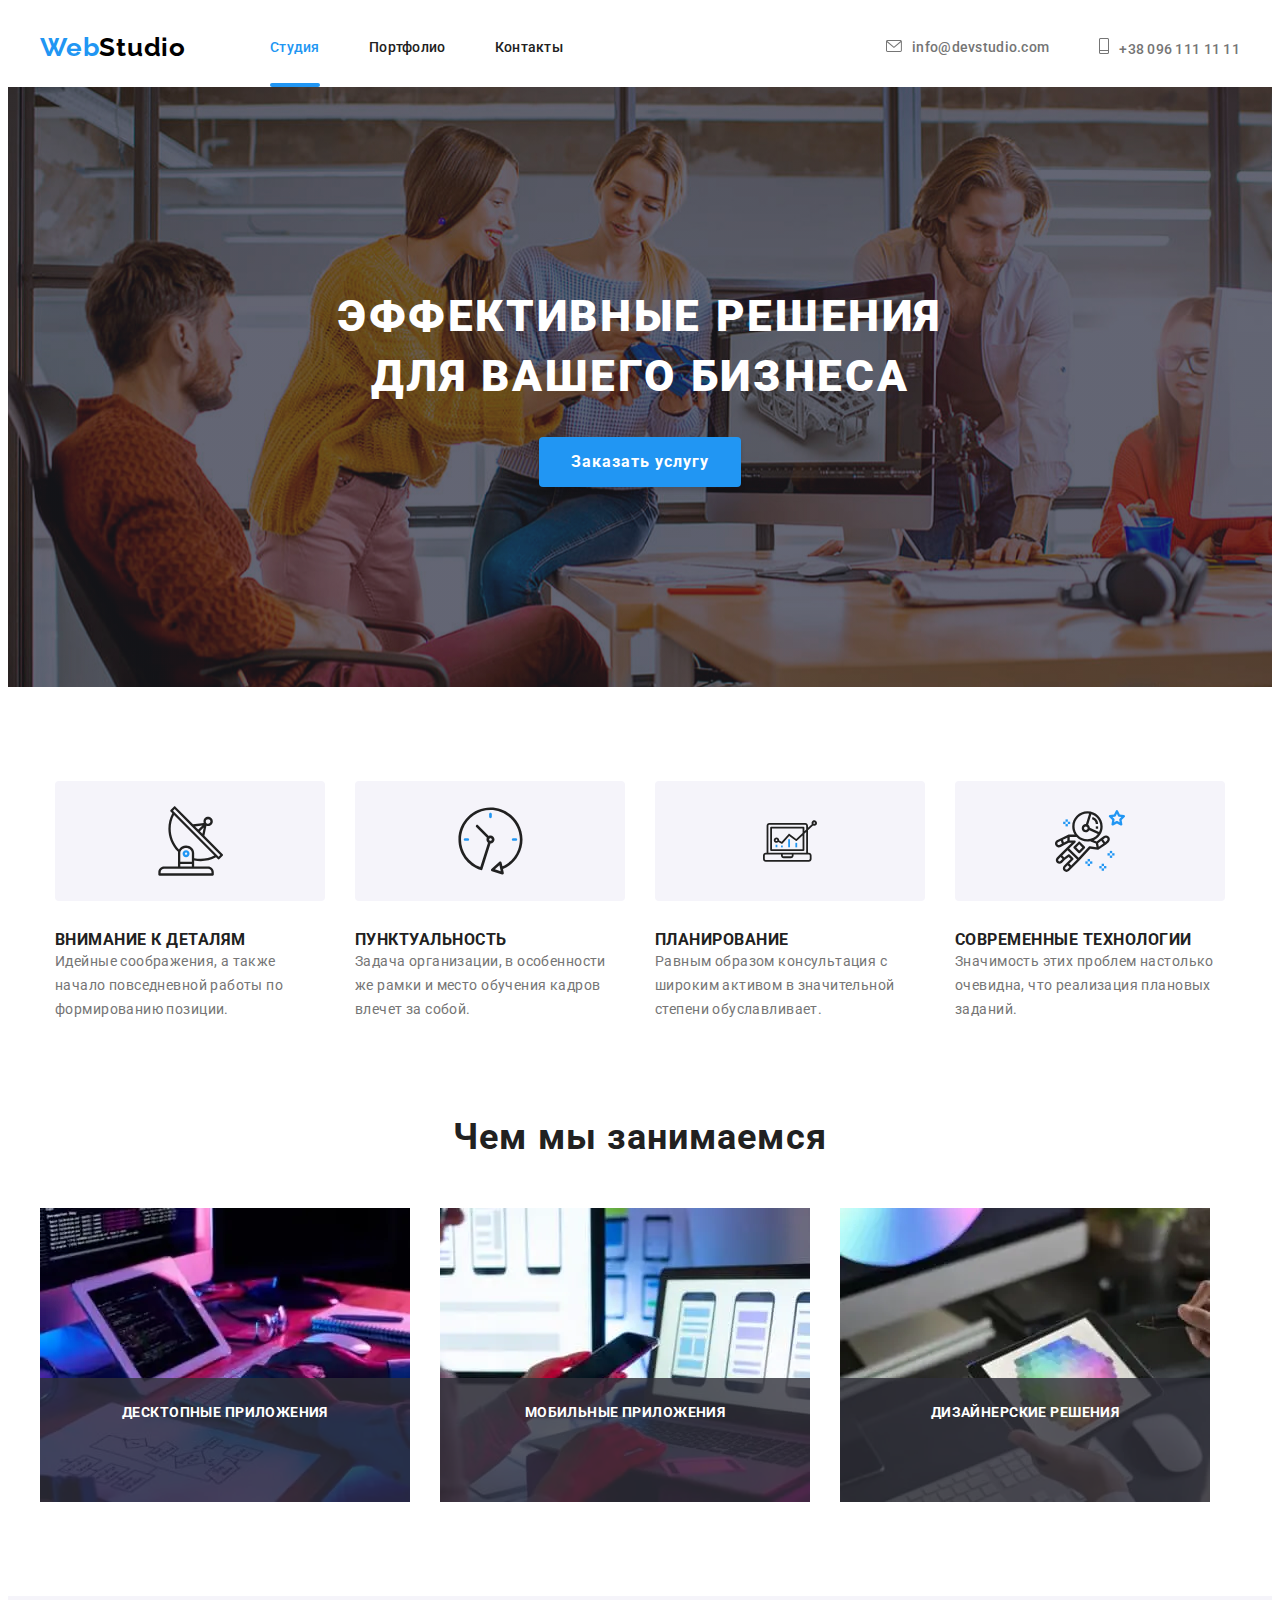
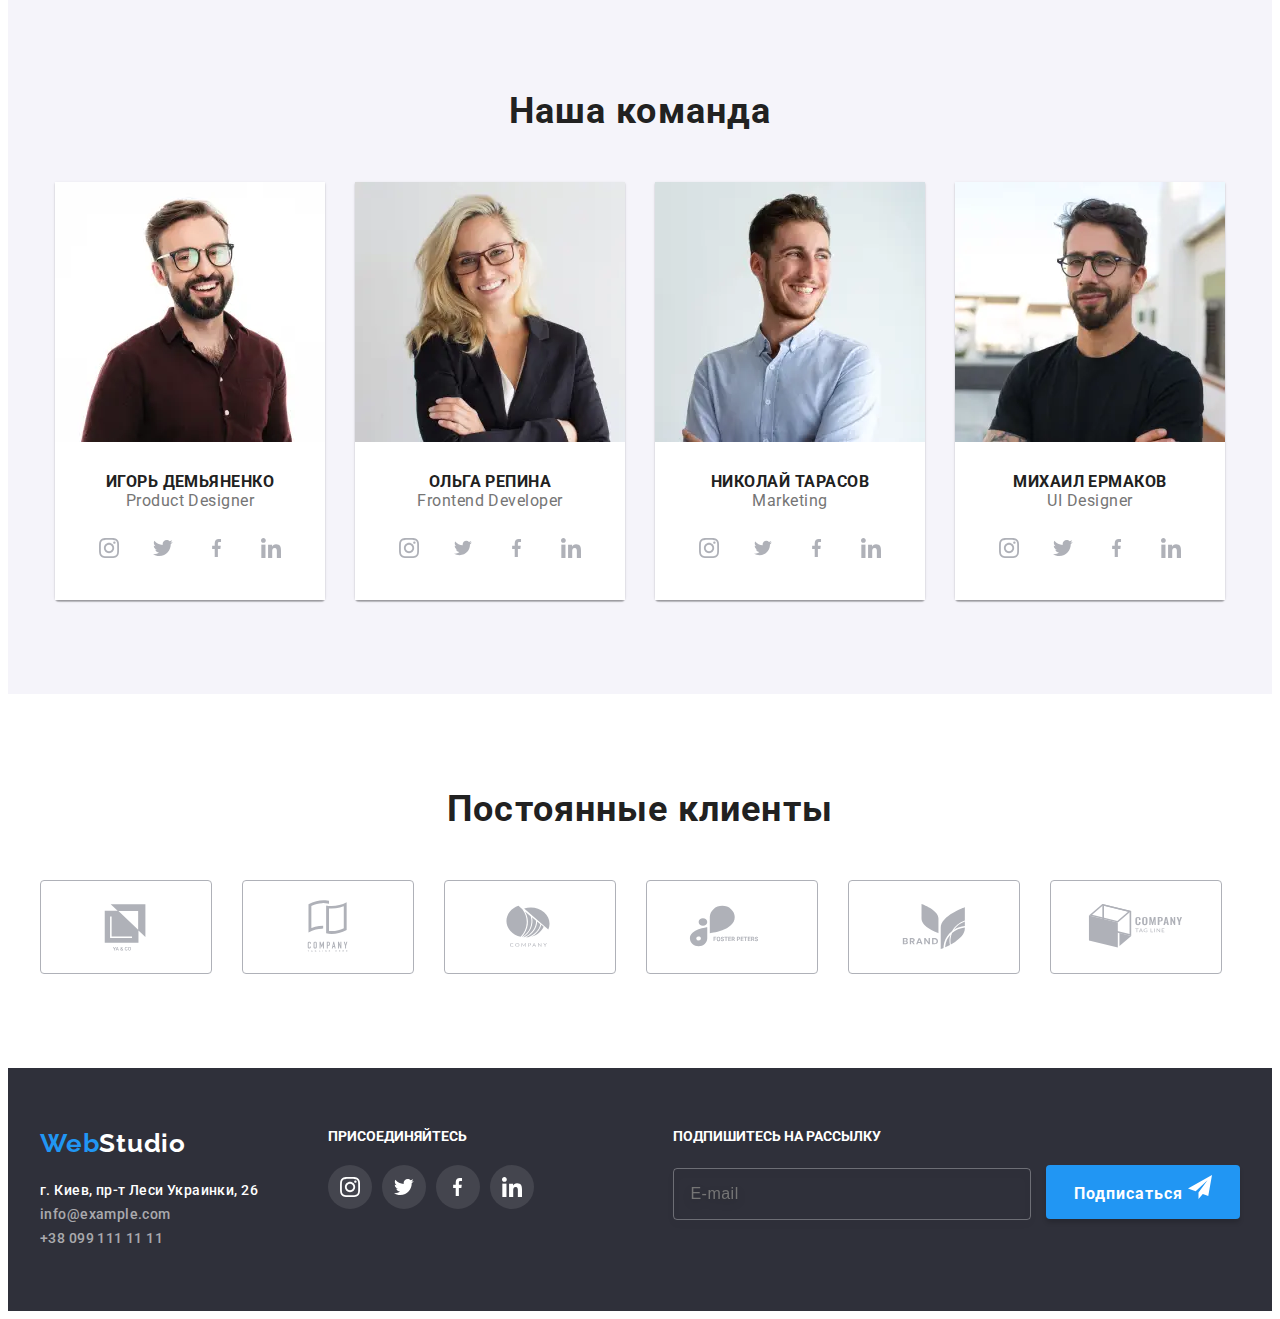
==== commit 4c764a4c: "commit" ====
--- a/index.html
+++ b/index.html
@@ -458,8 +458,7 @@
 
         <footer class="footer">
             <div class="container">
-                <div class="column">
-                    <div class="column_tablet">
+                <div class="column_tablet">
                     <div class="footer-contact">
                     <a href="index.html" lang="en" class="logo link">Web<span class="logo_white">Studio</span></a>
                     <address class="footer-contact__address">
@@ -506,7 +505,7 @@
                 </div>
 
 
-                    <div class="footer-form">
+                <div class="footer-form">
                     <h1 class="footer__header">Подпишитесь на рассылку</h1>
                     <form class="footer-form__form" method="POST">
                         <input name="user-email" type="email" class="footer-form__form-input" placeholder="E-mail" required >
@@ -516,7 +515,6 @@
                             </svg>
                         </button>
                     </form>
-                    </div>
                 </div>
             </div>
         </footer>
--- a/css/main.min.css
+++ b/css/main.min.css
@@ -1,2 +1,2 @@
-:root{--accent-color: #2196f3;--text-grey-color: #757575;--text-white-color: #ffffff;--bgraund-grey-color: #2f303a;--clients-logo:#afb1b8}.visually-hidden{position:absolute !important;clip:rect(1px 1px 1px 1px);clip:rect(1px, 1px, 1px, 1px);padding:0 !important;border:0 !important;height:1px !important;width:1px !important;overflow:hidden}h1,h2,h3,h4,h5,h6,p{margin-top:0;margin-bottom:0}ul{margin-top:0;margin-bottom:0;padding-left:0}img{display:block}.link{text-decoration:none;transition-property:color;transition-duration:250ms;transition-timing-function:cubic-bezier(0.4, 0, 0.2, 1)}.list{list-style:none}body{font-family:'Roboto', 'Raleway', sans-serif;color:#212121;font-size:14px}.main-section{padding-top:60px;padding-bottom:60px}@media screen and (min-width: 1200px){.main-section{padding-top:94px;padding-bottom:94px}}.container{width:100%;padding-left:15px;padding-right:15px;margin:0 auto}@media screen and (min-width: 480px){.container{width:480px;margin:0 auto}}@media screen and (min-width: 768px){.container{width:768px}}@media screen and (min-width: 1200px){.container{width:1200px}}.backdrop{position:fixed;top:0;left:0;width:100%;height:100%;background-color:rgba(0,0,0,0.2);z-index:100;opacity:1;visibility:visible;pointer-events:auto;transition:opacity 250ms linear, visibility 250ms linear}.is-hidden{opacity:0;visibility:hidden;pointer-events:none}.modal__but{font-family:inherit;font-style:normal;border:none;background:var(--accent-color);box-shadow:0px 4px 4px rgba(0,0,0,0.15);border-radius:4px;cursor:pointer;color:var(--text-white-color);font-weight:bold;font-size:16px;line-height:1.87;text-align:center;letter-spacing:0.06em}.modal__form{display:flex;flex-direction:column}.modal__head{font-size:20px;font-weight:700;text-align:center;margin-bottom:12px;line-height:2;letter-spacing:0.03em}.modal__form-input{width:100%;height:40px;border:1px solid rgba(33,33,33,0.2);box-sizing:border-box;border-radius:4px;padding-left:42px;transition-property:border-color;transition-duration:250ms;transition-timing-function:cubic-bezier(0.4, 0, 0.2, 1);margin-top:4px}.modal__form-input:focus{border-color:var(--accent-color);outline:none}.modal__form-input:hover{cursor:pointer;outline:none}.modal__form-input:focus+.modal__form-icon{fill:var(--accent-color)}.modal__form-field{font-size:12px;line-height:1.16;letter-spacing:0.01em;color:#757575;position:relative;margin-bottom:10px}.modal__form-icon{position:absolute;width:12px;height:12px;top:50%;left:14px;transition-property:fill;transition-duration:250ms;transition-timing-function:cubic-bezier(0.4, 0, 0.2, 1)}.modal__form-messege{margin-top:4px;width:100%;height:120px;border:1px solid rgba(33,33,33,0.2);box-sizing:border-box;border-radius:4px;resize:none;padding:12px 16px;transition-property:border-color;transition-duration:250ms;transition-timing-function:cubic-bezier(0.4, 0, 0.2, 1)}.modal__form-messege:focus{border-color:var(--accent-color);outline:none}.modal__form-messege::placeholder{font-size:14px;color:rgba(117,117,117,0.5)}.modal__form-checkbox-policy{color:#757575;letter-spacing:0.03em}@media screen and (max-width: 1199px){.modal__form-checkbox-policy{font-size:12px;line-height:1.17px}}@media screen and (min-width: 1200px){.modal__form-checkbox-policy{font-size:14px;line-height:1.7px;margin:0 auto}}.modal__form-checkbox-policy::before{display:inline-block;vertical-align:middle;content:"";width:16px;height:15px;border:1px solid;border-color:var(--text-grey-color);border-radius:2px;margin-right:7px}.modal__form-checkbox:checked+.modal__form-checkbox-policy::before{background-color:var(--accent-color);background-image:url(../images/checkbox.svg);background-size:contain;background-repeat:no-repeat;background-position:center;border:transparent}.modal__form-checkbox:focus+.modal__form-checkbox-policy::before{border-color:var(--accent-color)}.modal__form-checkbox-policy-link{color:var(--accent-color)}.form__but{padding:10px 55px 10px 56px;margin-top:30px;align-self:center}.modal{position:absolute;top:50%;left:50%;transform:translate(-50%, -50%);width:528px;height:581px;background-color:var(--text-white-color);box-shadow:0px 1px 3px rgba(0,0,0,0.12),0px 1px 1px rgba(0,0,0,0.14),0px 2px 1px rgba(0,0,0,0.2);border-radius:4px;padding:40px 40px 40px 40px}@media screen and (max-width: 1199px){.modal{width:450px;height:609px}}@media screen and (min-width: 1200px){.modal{width:528px;height:581px}}.modal__close-btn{position:absolute;width:30px;height:30px;right:8px;top:8px;background-color:#FFFFFF;border:1px solid rgba(0,0,0,0.1);border-radius:50%;padding:0;cursor:pointer;transition-property:fill;transition-duration:250ms;transition-timing-function:cubic-bezier(0.4, 0, 0.2, 1)}.modal__close-btn:hover{border:1px solid #2196f3}.modal__close-btn:hover .modal__close-btn-icon{fill:var(--accent-color)}.social-list{display:flex;justify-content:space-between;margin-top:16px}.footer-social__list{display:flex}.footer-social__list .footer-social__item:not(:last-child){margin-right:10px}.social-icon{fill:#AFB1B8;transition-property:fill;transition-duration:250ms;transition-timing-function:cubic-bezier(0.4, 0, 0.2, 1)}.footer-social__icon{fill:var(--text-white-color)}.social-list__link{display:flex;justify-content:center;align-items:center;width:44px;height:44px;border-radius:50%;background-color:#FFFFFF;transition-property:background-color;transition-duration:250ms;transition-timing-function:cubic-bezier(0.4, 0, 0.2, 1)}.social-list__link:hover,.social-list__link:focus{background-color:var(--accent-color)}.social-list__link:hover:hover .social-icon,.social-list__link:hover:focus .social-icon,.social-list__link:focus:hover .social-icon,.social-list__link:focus:focus .social-icon{fill:var(--text-white-color)}.footer-social__link{display:flex;justify-content:center;align-items:center;width:44px;height:44px;border-radius:50%;background-color:rgba(255,255,255,0.1);transition-property:background-color;transition-duration:250ms;transition-timing-function:cubic-bezier(0.4, 0, 0.2, 1)}.footer-social__link:hover,.footer-social__link:focus{background-color:var(--accent-color)}.logo{font-family:Raleway;font-weight:bold;font-size:24px;line-height:1.174;letter-spacing:0.03em;color:var(--accent-color);text-decoration:none}@media screen and (min-width: 1200px){.logo{font-size:26px;line-height:1.173}}.logo_white{color:white}.logo_black{color:black}@media screen and (max-width: 767px){.mobile-menu{position:fixed;top:0;left:0;width:480px;height:796px;overflow:auto;background-color:white;opacity:0;visibility:hidden;pointer-events:none}.mobile-menu__container{width:100%;height:700px;padding-left:40px;padding-right:15px;padding-top:48px;position:relative}.mobile-menu__close-btn{position:absolute;top:10px;right:10px;border:none;background-color:transparent;padding:0;transition-property:fill;transition-duration:250ms;transition-timing-function:cubic-bezier(0.4, 0, 0.2, 1)}.mobile-menu.is-open{opacity:1;visibility:visible;pointer-events:auto}.mobile-menu__contact{position:absolute;bottom:48px}.mobile-menu__list{list-style:none;font-weight:500;font-size:40px;line-height:1.15;letter-spacing:0.02em}.mobile-menu__list .link{color:#212121}.mobile-menu__list .current{color:var(--accent-color)}.mobile-menu__item:not(:last-child){margin-bottom:32px}.mobile-menu__contact__list{list-style:none;font-weight:500;font-size:24px;line-height:1.15;letter-spacing:0.02em}.mobile-menu__contact__list .link{color:var(--text-grey-color)}.mobile-menu__contact__list .mobile-menu__contact__current{font-size:34px;color:var(--accent-color)}.mobile-menu__social-list{list-style:none;font-weight:500;font-size:18px;line-height:1.22;letter-spacing:0.02em;padding-top:64px;display:inline-flex;align-items:center}.mobile-menu__social-list .link{color:var(--accent-color)}.mobile-menu__social-item{display:inline}.mobile-menu__social-item:not(:last-child)::after{content:'';display:inline-flex;width:1px;height:22px;background-color:rgba(33,33,33,0.2);vertical-align:middle;margin-left:10px;margin-right:10px}}@media screen and (min-width: 768px){.mobile-menu{display:none}.header__menu-btn{display:none}}.main-section{display:flex;flex-direction:column}.buttons__btn{font-family:inherit;font-style:normal;background-color:#f5f4fa;border-radius:4px;border:none;cursor:pointer;font-weight:500;font-size:16px;line-height:1.62;text-align:center;letter-spacing:0.03em;color:#212121;transition-property:box-shadow, color, background-color;transition-duration:250ms;transition-timing-function:cubic-bezier(0.4, 0, 0.2, 1);padding-top:6px;padding-bottom:6px;padding-left:22px;padding-right:22px}.buttons__btn:hover,.buttons__btn:focus{background-color:var(--accent-color);box-shadow:0px 3px 1px rgba(0,0,0,0.1),0px 1px 2px rgba(0,0,0,0.08),0px 2px 2px rgba(0,0,0,0.12);border-radius:4px;border:none;color:var(--text-white-color)}.buttons__list{margin:0;margin-bottom:25px}@media screen and (min-width: 768px){.buttons__list{display:flex;justify-content:center;margin-bottom:50px}}.buttons__list :not(:last-child){margin-right:8px}@media screen and (max-width: 767px){.buttons__item{display:inline;margin-bottom:15px}}@media screen and (max-width: 767px){.buttons__btn{margin-bottom:15px}}.clients__header{font-size:28px;line-height:1.18;text-align:center;letter-spacing:0.03em}@media screen and (min-width: 1200px){.clients__header{font-size:36px}}.clients{padding-top:60px;padding-bottom:60px}@media screen and (min-width: 1200px){.clients{padding-top:94px;padding-bottom:94px}}.clients-list{margin:35px -15px -15px -15px}@media screen and (min-width: 480px){.clients-list{display:flex;flex-wrap:wrap}}.clients__item{margin:15px}.clients__link{display:flex;align-items:center;justify-content:center;height:92px;border:1px solid var(--clients-logo);border-radius:4px;fill:var(--clients-logo);transition-property:fill, border-color;transition-duration:250ms;transition-timing-function:cubic-bezier(0.4, 0, 0.2, 1);width:210px}@media screen and (min-width: 768px){.clients__link{width:226px}}@media screen and (min-width: 1200px){.clients__link{width:170px}}.clients__link:hover,.clients__link:focus{fill:var(--accent-color);border-color:var(--accent-color);cursor:pointer}.header{background:white;margin-left:0px;margin-top:0px}.header__menu-btn{line-height:40px;background-color:transparent;border:none;padding:0}.header__mobile-menu-icon{height:40px;width:40px}.header .contact__list{margin-left:auto}@media screen and (max-width: 767px){.header .contact__list{display:none}.header__container{display:flex;justify-content:space-between}.header__container .logo{padding-top:24px;margin-right:93px;padding-bottom:25px}}@media screen and (min-width: 768px) and (max-width: 1199px){.header__container{display:flex;justify-content:space-between;align-items:center}.header__container .logo{margin-right:88px;padding-bottom:26px;padding-top:26px}.contact__list{font-size:12px;letter-spacing:0.02em;padding-top:21px;padding-bottom:21px;display:flex;flex-direction:column}.contact__list .mail{width:14px;height:10px}.contact__list .tel{width:10px;height:14px}.contact__list-icon{margin-right:8px}}@media screen and (min-width: 1200px){.header__container{display:flex;justify-content:space-between}.header__container .logo{padding-top:24px;margin-right:88px;padding-bottom:25px}.contact__list .navigation__item:not(:last-child){margin-right:50px}.contact__list{font-size:14px;letter-spacing:0.02em;display:flex;align-items:center;justify-content:flex-end}.contact__list .mail{width:16px;height:12px}.contact__list .tel{width:10px;height:16px}.contact__list-icon{margin-right:10px}}.border-header{border:1px solid #ececec}.contact__list{list-style:none;font-weight:500;line-height:1.14;letter-spacing:0.02em}.contact__list .link{padding-top:32px;padding-bottom:32px;color:var(--text-grey-color)}.contact__list-icon{fill:var(--text-grey-color);transition-property:fill;transition-duration:250ms;transition-timing-function:cubic-bezier(0.4, 0, 0.2, 1)}.contact__list .navigation__item:hover .contact__list-icon,.contact__list .navigation__item:focus .contact__list-icon{fill:var(--accent-color)}.potrtfolio__list{margin:-15px}.potrtfolio__list .header-item{font-size:18px;line-height:2;letter-spacing:0.06em}.potrtfolio__list .text{font-size:16px;line-height:1.87;letter-spacing:0.03em;color:var(--text-grey-color)}@media screen and (min-width: 768px){.potrtfolio__list{display:flex;flex-wrap:wrap;justify-content:center}}@media screen and (max-width: 767px){.potrtfolio__link{display:block;margin-left:auto;margin-right:auto}}.potrtfolio__item{margin:15px}@media screen and (min-width: 768px){.potrtfolio__item{width:354px}}@media screen and (min-width: 1200px){.potrtfolio__item{width:370px}}.potrtfolio__item-text{color:#212121;background-color:var(--text-white-color);padding:20px 24px;border:1px;border-style:none solid solid solid;border-color:#eeeeee}.potrtfolio__list-img{position:relative;overflow:hidden}.potrtfolio__link{display:block}.potrtfolio__link:hover,.potrtfolio__link:focus{box-shadow:0px 1px 1px rgba(0,0,0,0.12),0px 4px 4px rgba(0,0,0,0.06),1px 4px 6px rgba(0,0,0,0.16)}@media screen and (max-width: 767px){.overlay{position:absolute;top:0;left:0;font-size:18px;width:100%;height:100%;line-height:1.56;letter-spacing:0.03em;color:var(--text-white-color);background-color:rgba(33,150,243,0.9);padding:77px 24px 77px 24px;overflow:auto;transform:translateY(100%);transition:transform 250ms cubic-bezier(0.4, 0, 0.2, 1)}.potrtfolio__link:hover .overlay,.potrtfolio__link:focus .overlay{transform:translateY(0%)}}@media screen and (min-width: 768px){.overlay{position:absolute;top:0;left:0;font-size:18px;width:100%;height:100%;line-height:1.56;letter-spacing:0.03em;color:var(--text-white-color);background-color:rgba(33,150,243,0.9);padding:77px 24px 77px 24px;overflow:auto;transform:translateY(100%);transition:transform 250ms cubic-bezier(0.4, 0, 0.2, 1)}.potrtfolio__link:hover .overlay,.potrtfolio__link:focus .overlay{transform:translateY(0%)}}@media screen and (min-width: 1200px){.overlay{position:absolute;top:0;left:0;font-size:18px;width:100%;height:100%;line-height:1.56;letter-spacing:0.03em;color:var(--text-white-color);background-color:rgba(33,150,243,0.9);padding:77px 24px 77px 24px;overflow:auto;transform:translateY(100%);transition:transform 250ms cubic-bezier(0.4, 0, 0.2, 1)}.potrtfolio__link:hover .overlay,.potrtfolio__link:focus .overlay{transform:translateY(0%)}}@media screen and (max-width: 767px){.navigation__list{display:none}}.navigation{display:flex;align-items:center}.navigation__link{padding-top:32px;padding-bottom:32px}.navigation__list{list-style:none;font-weight:500;line-height:1.14;letter-spacing:0.02em}.navigation__list .link{color:#212121;padding-top:32px;padding-bottom:32px}.navigation__list .navigation__list--current{color:var(--accent-color)}.navigation__list .navigation__item:not(:last-child){margin-right:50px}.navigation__item{display:inline}.navigation__list .navigation__item{margin-left:-4px}.navigation__list--current{position:relative}.navigation__list--current:after{display:block;position:absolute;content:"";left:0px;bottom:0px;width:100%;height:4px;background-color:var(--accent-color);border-radius:2px}.link{transition-property:color;transition-duration:250ms;transition-timing-function:cubic-bezier(0.4, 0, 0.2, 1)}.link:hover,.link:focus{color:var(--accent-color)}.hero{background:var(--bgraund-grey-color);background-image:linear-gradient(rgba(47,48,58,0.4), rgba(47,48,58,0.4)),url("/images/bg-mob.jpg");background-size:cover;padding-top:200px;padding-bottom:200px;padding-left:0px;padding-right:0px;text-align:center;margin:0 auto}@media (min-device-pixel-ratio: 2) and (max-width: 767px), (min-resolution: 192dpi) and (max-width: 767px), (min-resolution: 2dppx) and (max-width: 767px){.hero{background-image:linear-gradient(rgba(47,48,58,0.4), rgba(47,48,58,0.4)),url("/images/bg-mob@2x.jpg")}}@media screen and (min-width: 768px) and (max-width: 1199px){.hero{background-image:linear-gradient(rgba(47,48,58,0.4), rgba(47,48,58,0.4)),url("/images/bg-tablet.jpg")}}@media (min-device-pixel-ratio: 2) and (min-width: 768px) and (max-width: 1199px), (min-resolution: 192dpi) and (min-width: 768px) and (max-width: 1199px), (min-resolution: 2dppx) and (min-width: 768px) and (max-width: 1199px){.hero{background-image:linear-gradient(rgba(47,48,58,0.4), rgba(47,48,58,0.4)),url("/images/bg-tablet@2x.jpg")}}@media screen and (min-width: 1200px){.hero{background-image:linear-gradient(rgba(47,48,58,0.4), rgba(47,48,58,0.4)),url("/images/bg.jpg")}}@media (min-device-pixel-ratio: 2) and (min-width: 1200px), (min-resolution: 192dpi) and (min-width: 1200px), (min-resolution: 2dppx) and (min-width: 1200px){.hero{background-image:linear-gradient(rgba(47,48,58,0.4), rgba(47,48,58,0.4)),url("/images/bg@2x.jpg")}}.hero__header{font-weight:900;font-size:44px;line-height:1.36;letter-spacing:0.06em;text-transform:uppercase;color:var(--text-white-color);margin:0 auto;max-width:696px;margin-bottom:30px}@media screen and (max-width: 768px){.hero__header{font-size:26px;line-height:1.62}}.hero__btn{padding:10px 32px 10px 32px}.our-team{background:#f5f4fa;padding-top:60px;padding-bottom:60px}@media screen and (min-width: 1200px){.our-team{padding-top:94px;padding-bottom:94px}}.our-team__header{font-size:28px;line-height:1.18;text-align:center;letter-spacing:0.03em}@media screen and (min-width: 1200px){.our-team__header{font-size:36px;line-height:1.17}}.our-team__list{margin:35px -15px -15px -15px}.our-team__list .header-item{font-size:16px;line-height:1.19;text-align:center;letter-spacing:0.03em;text-transform:uppercase}.our-team__list .text{color:var(--text-grey-color);font-size:16px;line-height:1.19;text-align:center;letter-spacing:0.03em}@media screen and (min-width: 768px){.our-team__list{display:flex;flex-wrap:wrap;justify-content:center}}.our-team__item{box-shadow:0px 1px 3px rgba(0,0,0,0.12),0px 1px 1px rgba(0,0,0,0.14),0px 2px 1px rgba(0,0,0,0.2);border-radius:0px 0px 4px 4px;max-width:270px;margin:15px}@media screen and (max-width: 767px){.our-team__item{display:block;margin-left:auto;margin-right:auto}}@media screen and (min-width: 768px){.our-team__item{width:354px}}@media screen and (min-width: 1200px){.our-team__item{width:270px}}.our-team__picture{width:100%}.our-team__text{padding-top:30px;padding-bottom:30px;background:var(--text-white-color);padding-left:32px;padding-right:32px}@media screen and (max-width: 1199px){.services{display:none}}.services{padding-bottom:94px}.services__header{margin-bottom:50px;font-size:36px;line-height:1.17;text-align:center;letter-spacing:0.03em}.services__list{display:flex;flex-wrap:wrap;margin:-15px}.services__item{margin:15px;position:relative}.services__text{position:absolute;width:370px;height:70px;bottom:0;background-color:rgba(47,48,58,0.8);font-weight:bold;font-size:14px;line-height:1.14;text-align:center;letter-spacing:0.03em;text-transform:uppercase;color:#FFFFFF;padding-top:27px;padding-bottom:27px}.specifics{padding-top:60px;padding-bottom:60px}@media screen and (min-width: 1200px){.specifics{padding-top:94px;padding-bottom:94px}}.specifics__list{margin:-15px}.specifics__list .text{line-height:1.71;letter-spacing:0.03em;color:var(--text-grey-color)}@media screen and (min-width: 768px){.specifics__list{display:flex;flex-wrap:wrap}}.specifics__item{margin:15px}.specifics__item-icon,.specifics__item{max-width:450px}@media screen and (min-width: 768px){.specifics__item-icon,.specifics__item{width:354px}}@media screen and (min-width: 1200px){.specifics__item-icon,.specifics__item{width:270px}}.specifics__header{line-height:1.14;letter-spacing:0.03em;text-transform:uppercase}@media screen and (max-width: 767px){.specifics__header{text-align:center}}.specifics__item-icon{display:flex;justify-content:center;align-items:center;height:120px;background-color:#F5F4FA;border-radius:4px;margin-bottom:30px}.footer{padding-top:60px;padding-bottom:60px;background:var(--bgraund-grey-color)}.footer .logo{display:block;margin-bottom:20px}.footer-contact__item:not(:last-child){margin-bottom:9px}@media screen and (max-width: 767px){.footer-contact,.footer-social,.footer-form{margin-right:auto;margin-left:auto;text-align:center}.footer-contact{width:232px}.footer-social{width:206px;margin-top:60px;margin-bottom:60px}.footer-form{max-width:450px}.footer-form__form-input{width:100%}.footer-form__form-btn{margin-top:20px;display:block;margin-right:auto;margin-left:auto}}@media screen and (min-width: 768px) and (max-width: 1199px){.column_tablet{display:flex;align-items:baseline}.footer-contact,.footer-social,.footer-form{margin-right:auto;margin-left:auto;text-align:center}.footer-contact{width:232px;margin-right:165px}.footer-social{width:206px;margin-top:-42px}.footer-form{margin-top:60px}.footer-form__form-input{width:480px}.footer-form__form-btn{margin-top:20px;display:block;margin-right:auto;margin-left:auto}}@media screen and (min-width: 1200px){.column,.column_tablet{display:flex;align-items:baseline}.footer-form__form{display:flex;justify-content:center}.footer-form__form-btn{position:relative;margin-left:12px}.footer-contact{margin-right:70px}.footer-social{margin-right:93px}.footer-form__form-input{width:358px}}.footer__header{font-weight:700;font-size:14px;line-height:1.17;text-transform:uppercase;color:var(--text-white-color);margin-bottom:20px}.footer-form__form-btn{font-weight:bold;padding:10px 28px}.footer-form__form-input{background-color:transparent;font-size:16px;line-height:1.25;letter-spacing:0.03em;color:rgba(255,255,255,0.6);border:1px solid rgba(255,255,255,0.3);box-sizing:border-box;filter:drop-shadow(0px 4px 4px rgba(0,0,0,0.15));border-radius:4px;padding-left:16px;padding-top:15px;padding-bottom:15px}.footer-form__icon-send{fill:var(--text-white-color)}.footer-contact__list{list-style:none;font-weight:500;line-height:1.14;letter-spacing:0.02em}.footer-contact__list .link{line-height:1.71;letter-spacing:0.03em;color:rgba(255,255,255,0.6)}.footer-contact__list .link:hover,.footer-contact__list .link:focus{color:var(--accent-color)}.footer-contact__list .link .address{color:var(--text-white-color)}.footer-contact__address{font-style:normal}
+:root{--accent-color: #2196f3;--text-grey-color: #757575;--text-white-color: #ffffff;--bgraund-grey-color: #2f303a;--clients-logo:#afb1b8}.visually-hidden{position:absolute !important;clip:rect(1px 1px 1px 1px);clip:rect(1px, 1px, 1px, 1px);padding:0 !important;border:0 !important;height:1px !important;width:1px !important;overflow:hidden}h1,h2,h3,h4,h5,h6,p{margin-top:0;margin-bottom:0}ul{margin-top:0;margin-bottom:0;padding-left:0}img{display:block}.link{text-decoration:none;transition-property:color;transition-duration:250ms;transition-timing-function:cubic-bezier(0.4, 0, 0.2, 1)}.list{list-style:none}body{font-family:'Roboto', 'Raleway', sans-serif;color:#212121;font-size:14px}body.modal-open{overflow:hidden}.main-section{padding-top:60px;padding-bottom:60px}@media screen and (min-width: 1200px){.main-section{padding-top:94px;padding-bottom:94px}}.container{width:100%;padding-left:15px;padding-right:15px;margin-left:auto;margin-right:auto}@media screen and (min-width: 768px){.container{width:768px}}@media screen and (min-width: 1200px){.container{width:1200px}}.backdrop{position:fixed;top:0;left:0;width:100%;height:100%;background-color:rgba(0,0,0,0.2);z-index:100;opacity:1;visibility:visible;pointer-events:auto;transition:opacity 250ms linear, visibility 250ms linear}.is-hidden{opacity:0;visibility:hidden;pointer-events:none}.modal__but{font-family:inherit;font-style:normal;border:none;background:var(--accent-color);box-shadow:0px 4px 4px rgba(0,0,0,0.15);border-radius:4px;cursor:pointer;color:var(--text-white-color);font-weight:bold;font-size:16px;line-height:1.87;text-align:center;letter-spacing:0.06em}.modal__form{display:flex;flex-direction:column}.modal__head{font-size:20px;font-weight:700;text-align:center;margin-bottom:12px;line-height:2;letter-spacing:0.03em}.modal__form-input{width:100%;height:40px;border:1px solid rgba(33,33,33,0.2);box-sizing:border-box;border-radius:4px;padding-left:42px;transition-property:border-color;transition-duration:250ms;transition-timing-function:cubic-bezier(0.4, 0, 0.2, 1);margin-top:4px}.modal__form-input:focus{border-color:var(--accent-color);outline:none}.modal__form-input:hover{cursor:pointer;outline:none}.modal__form-input:focus+.modal__form-icon{fill:var(--accent-color)}.modal__form-field{font-size:12px;line-height:1.16;letter-spacing:0.01em;color:#757575;position:relative;margin-bottom:10px}.modal__form-icon{position:absolute;width:12px;height:12px;top:50%;left:14px;transition-property:fill;transition-duration:250ms;transition-timing-function:cubic-bezier(0.4, 0, 0.2, 1)}.modal__form-messege{margin-top:4px;width:100%;height:120px;border:1px solid rgba(33,33,33,0.2);box-sizing:border-box;border-radius:4px;resize:none;padding:12px 16px;transition-property:border-color;transition-duration:250ms;transition-timing-function:cubic-bezier(0.4, 0, 0.2, 1)}.modal__form-messege:focus{border-color:var(--accent-color);outline:none}.modal__form-messege::placeholder{font-size:14px;color:rgba(117,117,117,0.5)}.modal__form-checkbox-policy{color:#757575;letter-spacing:0.03em}@media screen and (max-width: 1199px){.modal__form-checkbox-policy{font-size:12px;line-height:1.17px}}@media screen and (min-width: 1200px){.modal__form-checkbox-policy{font-size:14px;line-height:1.7px;margin:0 auto}}.modal__form-checkbox-policy::before{display:inline-block;vertical-align:middle;content:"";width:16px;height:15px;border:1px solid;border-color:var(--text-grey-color);border-radius:2px;margin-right:7px}.modal__form-checkbox:checked+.modal__form-checkbox-policy::before{background-color:var(--accent-color);background-image:url(../images/checkbox.svg);background-size:contain;background-repeat:no-repeat;background-position:center;border:transparent}.modal__form-checkbox:focus+.modal__form-checkbox-policy::before{border-color:var(--accent-color)}.modal__form-checkbox-policy-link{color:var(--accent-color)}.form__but{padding:10px 55px 10px 56px;margin-top:30px;align-self:center}.modal{position:absolute;top:50%;left:50%;transform:translate(-50%, -50%);width:528px;height:581px;background-color:var(--text-white-color);box-shadow:0px 1px 3px rgba(0,0,0,0.12),0px 1px 1px rgba(0,0,0,0.14),0px 2px 1px rgba(0,0,0,0.2);border-radius:4px;padding:40px 40px 40px 40px}@media screen and (max-width: 1199px){.modal{width:450px;height:609px}}@media screen and (min-width: 1200px){.modal{width:528px;height:581px}}.modal__close-btn{position:absolute;width:30px;height:30px;right:8px;top:8px;background-color:#FFFFFF;border:1px solid rgba(0,0,0,0.1);border-radius:50%;padding:0;cursor:pointer;transition-property:fill;transition-duration:250ms;transition-timing-function:cubic-bezier(0.4, 0, 0.2, 1)}.modal__close-btn:hover{border:1px solid #2196f3}.modal__close-btn:hover .modal__close-btn-icon{fill:var(--accent-color)}.social-list{display:flex;justify-content:space-between;margin-top:16px}.footer-social__list{display:flex}.footer-social__list .footer-social__item:not(:last-child){margin-right:10px}@media screen and (max-width: 767px){.footer-social__list{justify-content:center}}.social-icon{fill:#AFB1B8;transition-property:fill;transition-duration:250ms;transition-timing-function:cubic-bezier(0.4, 0, 0.2, 1)}.footer-social__icon{fill:var(--text-white-color)}.social-list__link{display:flex;justify-content:center;align-items:center;width:44px;height:44px;border-radius:50%;background-color:#FFFFFF;transition-property:background-color;transition-duration:250ms;transition-timing-function:cubic-bezier(0.4, 0, 0.2, 1)}.social-list__link:hover,.social-list__link:focus{background-color:var(--accent-color)}.social-list__link:hover:hover .social-icon,.social-list__link:hover:focus .social-icon,.social-list__link:focus:hover .social-icon,.social-list__link:focus:focus .social-icon{fill:var(--text-white-color)}.footer-social__link{display:flex;justify-content:center;align-items:center;width:44px;height:44px;border-radius:50%;background-color:rgba(255,255,255,0.1);transition-property:background-color;transition-duration:250ms;transition-timing-function:cubic-bezier(0.4, 0, 0.2, 1)}.footer-social__link:hover,.footer-social__link:focus{background-color:var(--accent-color)}.logo{font-family:Raleway;font-weight:bold;font-size:24px;line-height:1.174;letter-spacing:0.03em;color:var(--accent-color);text-decoration:none}@media screen and (min-width: 1200px){.logo{font-size:26px;line-height:1.173}}.logo_white{color:white}.logo_black{color:black}@media screen and (max-width: 767px){.mobile-menu{position:fixed;top:0;left:0;width:100%;height:100%;overflow:auto;background-color:white;opacity:0;visibility:hidden;pointer-events:none}.mobile-menu__container{width:100%;height:100%;padding-top:48px;padding-left:40px;position:relative}.mobile-menu__close-btn{position:absolute;top:10px;right:10px;border:none;background-color:transparent;padding:0;transition-property:fill;transition-duration:250ms;transition-timing-function:cubic-bezier(0.4, 0, 0.2, 1)}.mobile-menu.is-open{opacity:1;visibility:visible;pointer-events:auto;z-index:100}.mobile-menu__contact{position:absolute;bottom:48px}.mobile-menu__list{list-style:none;font-weight:500;font-size:40px;line-height:1.15;letter-spacing:0.02em}.mobile-menu__list .link{color:#212121}.mobile-menu__list .current{color:var(--accent-color)}.mobile-menu__item:not(:last-child){margin-bottom:32px}.mobile-menu__contact__list{list-style:none;font-weight:500;font-size:24px;line-height:1.15;letter-spacing:0.02em}.mobile-menu__contact__list .link{color:var(--text-grey-color)}.mobile-menu__contact__list .mobile-menu__contact__current{font-size:34px;line-height:1.17;color:var(--accent-color)}.mobile-menu__social-list{list-style:none;font-weight:500;font-size:14px;line-height:1.22;letter-spacing:0.02em;padding-top:64px;display:inline-flex;align-items:center}.mobile-menu__social-list .link{color:var(--accent-color)}.mobile-menu__social-item{display:inline}.mobile-menu__social-item:not(:last-child)::after{content:'';display:inline-flex;width:1px;height:22px;background-color:rgba(33,33,33,0.2);vertical-align:middle;margin-left:9px;margin-right:9px}}@media screen and (min-width: 768px){.mobile-menu{display:none}.header__menu-btn{display:none}}.main-section{display:flex;flex-direction:column}.buttons__btn{font-family:inherit;font-style:normal;background-color:#f5f4fa;border-radius:4px;border:none;cursor:pointer;font-weight:500;font-size:16px;line-height:1.62;text-align:center;letter-spacing:0.03em;color:#212121;transition-property:box-shadow, color, background-color;transition-duration:250ms;transition-timing-function:cubic-bezier(0.4, 0, 0.2, 1);padding-top:6px;padding-bottom:6px;padding-left:22px;padding-right:22px}.buttons__btn:hover,.buttons__btn:focus{background-color:var(--accent-color);box-shadow:0px 3px 1px rgba(0,0,0,0.1),0px 1px 2px rgba(0,0,0,0.08),0px 2px 2px rgba(0,0,0,0.12);border-radius:4px;border:none;color:var(--text-white-color)}.buttons__list{display:flex;flex-wrap:wrap}.buttons__list{margin:0 auto;margin-bottom:25px}@media screen and (min-width: 768px){.buttons__list{justify-content:center;margin-bottom:50px}}.buttons__list :not(:last-child){margin-right:8px}@media screen and (max-width: 767px){.buttons__item{margin-bottom:15px}}@media screen and (max-width: 767px){.buttons__btn{margin-bottom:15px}}.clients__header{font-size:28px;line-height:1.18;text-align:center;letter-spacing:0.03em;margin-bottom:50px}@media screen and (min-width: 1200px){.clients__header{font-size:36px}}.clients{padding-top:60px;padding-bottom:60px}@media screen and (min-width: 1200px){.clients{padding-top:94px;padding-bottom:94px}}.clients-list{margin:-15px;display:flex;flex-wrap:wrap}.clients__item{margin:15px}@media screen and (max-width: 767px){.clients__item{flex-basis:calc((100% - 60px) / 2)}}.clients__link{display:flex;align-items:center;justify-content:center;height:92px;border:1px solid var(--clients-logo);border-radius:4px;fill:var(--clients-logo);transition-property:fill, border-color;transition-duration:250ms;transition-timing-function:cubic-bezier(0.4, 0, 0.2, 1);width:100%}@media screen and (min-width: 768px){.clients__link{width:226px}}@media screen and (min-width: 1200px){.clients__link{width:170px}}.clients__link:hover,.clients__link:focus{fill:var(--accent-color);border-color:var(--accent-color);cursor:pointer}.header{background:white;margin-left:0px;margin-top:0px}.header__menu-btn{line-height:40px;background-color:transparent;border:none;padding:0}.header__mobile-menu-icon{height:40px;width:40px}.header .contact__list{margin-left:auto}@media screen and (max-width: 767px){.header .contact__list{display:none}.header__container{display:flex;justify-content:space-between}.header__container .logo{padding-top:24px;margin-right:93px;padding-bottom:25px}}@media screen and (min-width: 768px) and (max-width: 1199px){.header__container{display:flex;justify-content:space-between;align-items:center}.header__container .logo{margin-right:88px;padding-bottom:26px;padding-top:26px}.contact__list{font-size:12px;letter-spacing:0.02em;padding-top:21px;padding-bottom:21px;display:flex;flex-direction:column}.contact__list .mail{width:14px;height:10px}.contact__list .tel{width:10px;height:14px}.contact__list-icon{margin-right:8px}}@media screen and (min-width: 1200px){.header__container{display:flex;justify-content:space-between}.header__container .logo{padding-top:24px;margin-right:88px;padding-bottom:25px}.contact__list .navigation__item:not(:last-child){margin-right:50px}.contact__list{font-size:14px;letter-spacing:0.02em;display:flex;align-items:center;justify-content:flex-end}.contact__list .mail{width:16px;height:12px}.contact__list .tel{width:10px;height:16px}.contact__list-icon{margin-right:10px}}.border-header{border:1px solid #ececec}.contact__list{list-style:none;font-weight:500;line-height:1.14;letter-spacing:0.02em}.contact__list .link{padding-top:32px;padding-bottom:32px;color:var(--text-grey-color)}.contact__list-icon{fill:var(--text-grey-color);transition-property:fill;transition-duration:250ms;transition-timing-function:cubic-bezier(0.4, 0, 0.2, 1)}.contact__list .navigation__item:hover .contact__list-icon,.contact__list .navigation__item:focus .contact__list-icon{fill:var(--accent-color)}.potrtfolio__list .header-item{font-size:18px;line-height:2;letter-spacing:0.06em}.potrtfolio__list .text{font-size:16px;line-height:1.87;letter-spacing:0.03em;color:var(--text-grey-color)}@media screen and (min-width: 768px){.potrtfolio__list{display:flex;flex-wrap:wrap;justify-content:center;margin:-15px}}@media screen and (max-width: 767px){.potrtfolio__item{margin:0 auto;max-width:450px}.potrtfolio__item:not(:last-child){margin-bottom:30px}}@media screen and (min-width: 768px){.potrtfolio__item{margin:15px;width:354px}}@media screen and (min-width: 1200px){.potrtfolio__item{width:370px}}.potrtfolio__item-text{color:#212121;background-color:var(--text-white-color);padding:20px 24px;border:1px;border-style:none solid solid solid;border-color:#eeeeee}.potrtfolio__picture{width:100%}.potrtfolio__list-img{position:relative;overflow:hidden}.potrtfolio__link:hover,.potrtfolio__link:focus{box-shadow:0px 1px 1px rgba(0,0,0,0.12),0px 4px 4px rgba(0,0,0,0.06),1px 4px 6px rgba(0,0,0,0.16)}.overlay{position:absolute;top:0;left:0;font-size:18px;width:100%;height:100%;line-height:1.56;letter-spacing:0.03em;color:var(--text-white-color);background-color:rgba(33,150,243,0.9);padding:77px 24px 77px 24px;overflow:auto;transform:translateY(101%);transition:transform 250ms cubic-bezier(0.4, 0, 0.2, 1)}.potrtfolio__link:hover .overlay,.potrtfolio__link:focus .overlay{transform:translateY(0%)}@media screen and (min-width: 768px){.overlay{padding:49px 24px 49px 24px}}@media screen and (min-width: 1200px){.overlay{padding:63px 24px 63px 24px}}@media screen and (max-width: 767px){.navigation__list{display:none}}.navigation{display:flex;align-items:center}.navigation__link{padding-top:32px;padding-bottom:32px}.navigation__list{list-style:none;font-weight:500;line-height:1.14;letter-spacing:0.02em}.navigation__list .link{color:#212121;padding-top:32px;padding-bottom:32px}.navigation__list .navigation__list--current{color:var(--accent-color)}.navigation__list .navigation__item:not(:last-child){margin-right:50px}.navigation__item{display:inline}.navigation__list .navigation__item{margin-left:-4px}.navigation__list--current{position:relative}.navigation__list--current:after{display:block;position:absolute;content:"";left:0px;bottom:0px;width:100%;height:4px;background-color:var(--accent-color);border-radius:2px}.link{transition-property:color;transition-duration:250ms;transition-timing-function:cubic-bezier(0.4, 0, 0.2, 1)}.link:hover,.link:focus{color:var(--accent-color)}.hero{background:var(--bgraund-grey-color);background-image:linear-gradient(rgba(47,48,58,0.4), rgba(47,48,58,0.4)),url("../images/bg-mob.jpg");background-size:cover;padding-top:200px;padding-bottom:200px;padding-left:0px;padding-right:0px;text-align:center;margin:0 auto}@media (min-device-pixel-ratio: 2) and (max-width: 767px), (min-resolution: 192dpi) and (max-width: 767px), (min-resolution: 2dppx) and (max-width: 767px){.hero{background-image:linear-gradient(rgba(47,48,58,0.4), rgba(47,48,58,0.4)),url("../images/bg-mob@2x.jpg")}}@media screen and (min-width: 768px) and (max-width: 1199px){.hero{background-image:linear-gradient(rgba(47,48,58,0.4), rgba(47,48,58,0.4)),url("../images/bg-tablet.jpg")}}@media (min-device-pixel-ratio: 2) and (min-width: 768px) and (max-width: 1199px), (min-resolution: 192dpi) and (min-width: 768px) and (max-width: 1199px), (min-resolution: 2dppx) and (min-width: 768px) and (max-width: 1199px){.hero{background-image:linear-gradient(rgba(47,48,58,0.4), rgba(47,48,58,0.4)),url("../images/bg-tablet@2x.jpg")}}@media screen and (min-width: 1200px){.hero{background-image:linear-gradient(rgba(47,48,58,0.4), rgba(47,48,58,0.4)),url("../images/bg.jpg")}}@media (min-device-pixel-ratio: 2) and (min-width: 1200px), (min-resolution: 192dpi) and (min-width: 1200px), (min-resolution: 2dppx) and (min-width: 1200px){.hero{background-image:linear-gradient(rgba(47,48,58,0.4), rgba(47,48,58,0.4)),url("../images/bg@2x.jpg")}}.hero__header{font-weight:900;font-size:44px;line-height:1.36;letter-spacing:0.06em;text-transform:uppercase;color:var(--text-white-color);margin:0 auto;max-width:696px;margin-bottom:30px}@media screen and (max-width: 768px){.hero__header{font-size:26px;line-height:1.62}}.hero__btn{padding:10px 32px 10px 32px}.our-team{background:#f5f4fa;padding-top:60px;padding-bottom:60px}@media screen and (min-width: 1200px){.our-team{padding-top:94px;padding-bottom:94px}}.our-team__header{font-size:28px;line-height:1.18;text-align:center;letter-spacing:0.03em;margin-bottom:50px}@media screen and (min-width: 1200px){.our-team__header{font-size:36px;line-height:1.17}}@media screen and (min-width: 768px){.our-team__list{margin:-15px;display:flex;flex-wrap:wrap;justify-content:center}}.our-team__list .header-item{font-size:16px;line-height:1.19;text-align:center;letter-spacing:0.03em;text-transform:uppercase}.our-team__list .text{color:var(--text-grey-color);font-size:16px;line-height:1.19;text-align:center;letter-spacing:0.03em}.our-team__item{box-shadow:0px 1px 3px rgba(0,0,0,0.12),0px 1px 1px rgba(0,0,0,0.14),0px 2px 1px rgba(0,0,0,0.2);border-radius:0px 0px 4px 4px}@media screen and (max-width: 767px){.our-team__item{margin:0 auto;max-width:450px}.our-team__item:not(:last-child){margin-bottom:30px}}@media screen and (min-width: 768px){.our-team__item{width:354px;margin:15px}}@media screen and (min-width: 1200px){.our-team__item{width:270px}}.our-team__picture{width:100%}.our-team__text{padding-top:30px;padding-bottom:30px;background:var(--text-white-color);padding-left:32px;padding-right:32px}@media screen and (max-width: 1199px){.services{display:none}}.services{padding-bottom:94px}.services__header{margin-bottom:50px;font-size:36px;line-height:1.17;text-align:center;letter-spacing:0.03em}.services__list{display:flex;flex-wrap:wrap;margin:-15px}.services__item{margin:15px;position:relative}.services__text{position:absolute;max-width:370px;width:100%;height:70px;bottom:0;background-color:rgba(47,48,58,0.8);font-weight:bold;font-size:14px;line-height:1.14;text-align:center;letter-spacing:0.03em;text-transform:uppercase;color:#FFFFFF;padding-top:27px;padding-bottom:27px}.specifics{padding-top:60px;padding-bottom:60px}@media screen and (min-width: 1200px){.specifics{padding-top:94px;padding-bottom:94px}}@media screen and (min-width: 768px){.specifics__list{margin:-15px;display:flex;flex-wrap:wrap;justify-content:center}}.specifics__list .text{line-height:1.71;letter-spacing:0.03em;color:var(--text-grey-color)}@media screen and (max-width: 767px){.specifics__item{margin:0 auto;max-width:450px}.specifics__item:not(:last-child){margin-bottom:30px}}@media screen and (min-width: 768px){.specifics__item{width:354px;margin:15px}}@media screen and (min-width: 1200px){.specifics__item{width:270px;margin:15px}}.specifics__header{line-height:1.14;letter-spacing:0.03em;text-transform:uppercase}@media screen and (max-width: 767px){.specifics__header{text-align:center}}.specifics__item-icon{display:flex;justify-content:center;align-items:center;height:120px;background-color:#F5F4FA;border-radius:4px;margin-bottom:30px}.footer{padding-top:60px;padding-bottom:60px;background:var(--bgraund-grey-color)}.footer .logo{display:block;margin-bottom:20px}@media screen and (max-width: 767px){.footer-contact,.footer-social,.footer-form{text-align:center;margin:0 auto}.footer .container{display:flex;flex-direction:column}.footer-contact{margin-bottom:60px}.footer-contact__item:not(:last-child){margin-bottom:8px}.footer-social{margin-bottom:60px}.footer-form{width:100%}.footer-form__form-input{width:100%;max-width:450px}.footer-form__form-btn{margin-top:20px;display:block;margin-right:auto;margin-left:auto}}@media screen and (min-width: 768px) and (max-width: 1199px){.footer .container{display:flex;flex-direction:column}.column_tablet{display:flex;align-items:baseline;justify-content:space-between}.footer-contact__item:not(:last-child){margin-bottom:9px}.footer-form__form-input{width:480px}.footer-contact,.footer-social,.footer-form{text-align:center}.footer-form{margin-top:60px}.footer-form__form-btn{margin-top:20px;display:block;margin-right:auto;margin-left:auto}}@media screen and (min-width: 1200px){.footer .container{display:flex;justify-content:space-between}.column_tablet{display:flex;justify-content:space-between}.footer-form__form-btn{position:relative;margin-left:12px}.footer-contact{margin-right:70px}.footer-form__form-input{width:358px}}.footer__header{font-weight:700;font-size:14px;line-height:1.17;text-transform:uppercase;color:var(--text-white-color);margin-bottom:20px}.footer-form__form-btn{font-weight:bold;padding:10px 28px}.footer-form__form-input{background-color:transparent;font-size:16px;line-height:1.25;letter-spacing:0.03em;color:rgba(255,255,255,0.6);border:1px solid rgba(255,255,255,0.3);box-sizing:border-box;filter:drop-shadow(0px 4px 4px rgba(0,0,0,0.15));border-radius:4px;padding-left:16px;padding-top:15px;padding-bottom:15px}.footer-form__icon-send{fill:var(--text-white-color)}.footer-contact__list{list-style:none;font-weight:500;line-height:1.14;letter-spacing:0.02em}.footer-contact__list .link{line-height:1.71;letter-spacing:0.03em;color:rgba(255,255,255,0.6)}.footer-contact__list .link:hover,.footer-contact__list .link:focus{color:var(--accent-color)}.footer-contact__address{font-style:normal}.footer-contact__list .address{color:var(--text-white-color)}
 /*# sourceMappingURL=main.min.css.map */